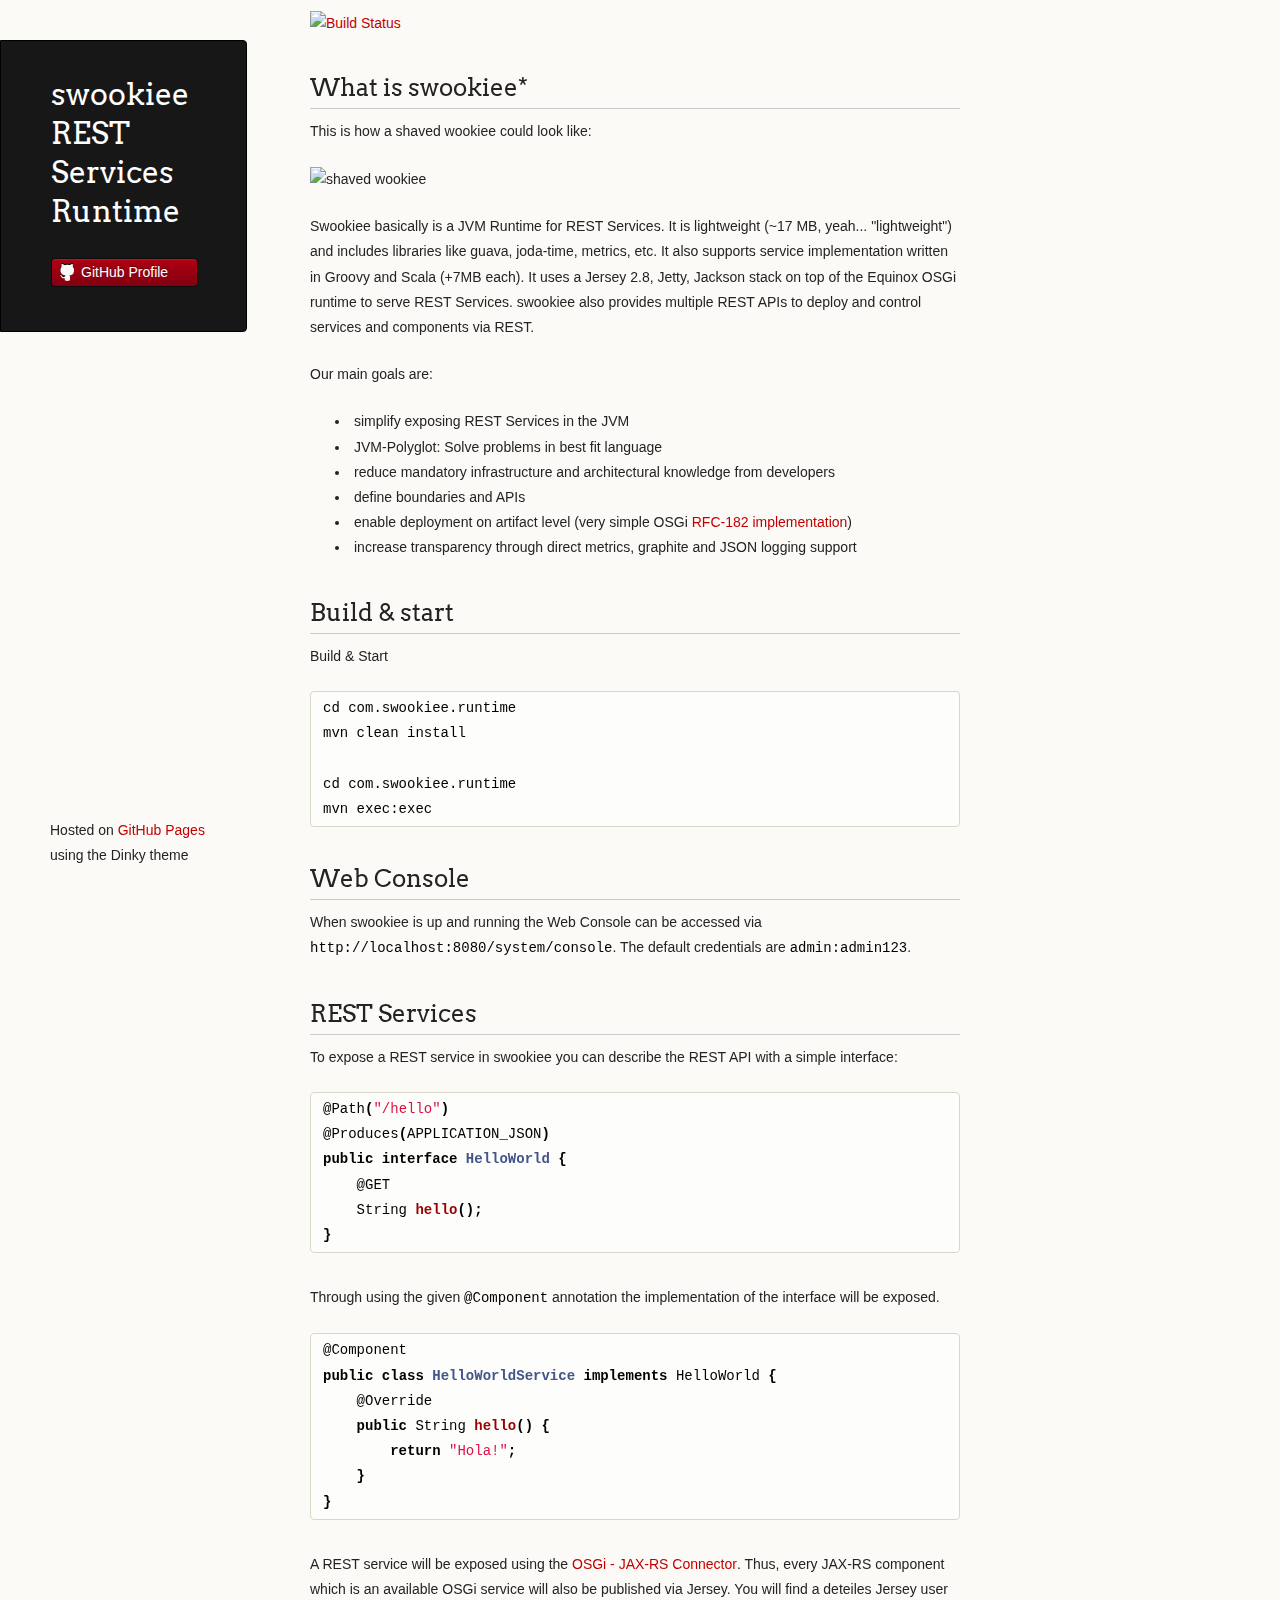
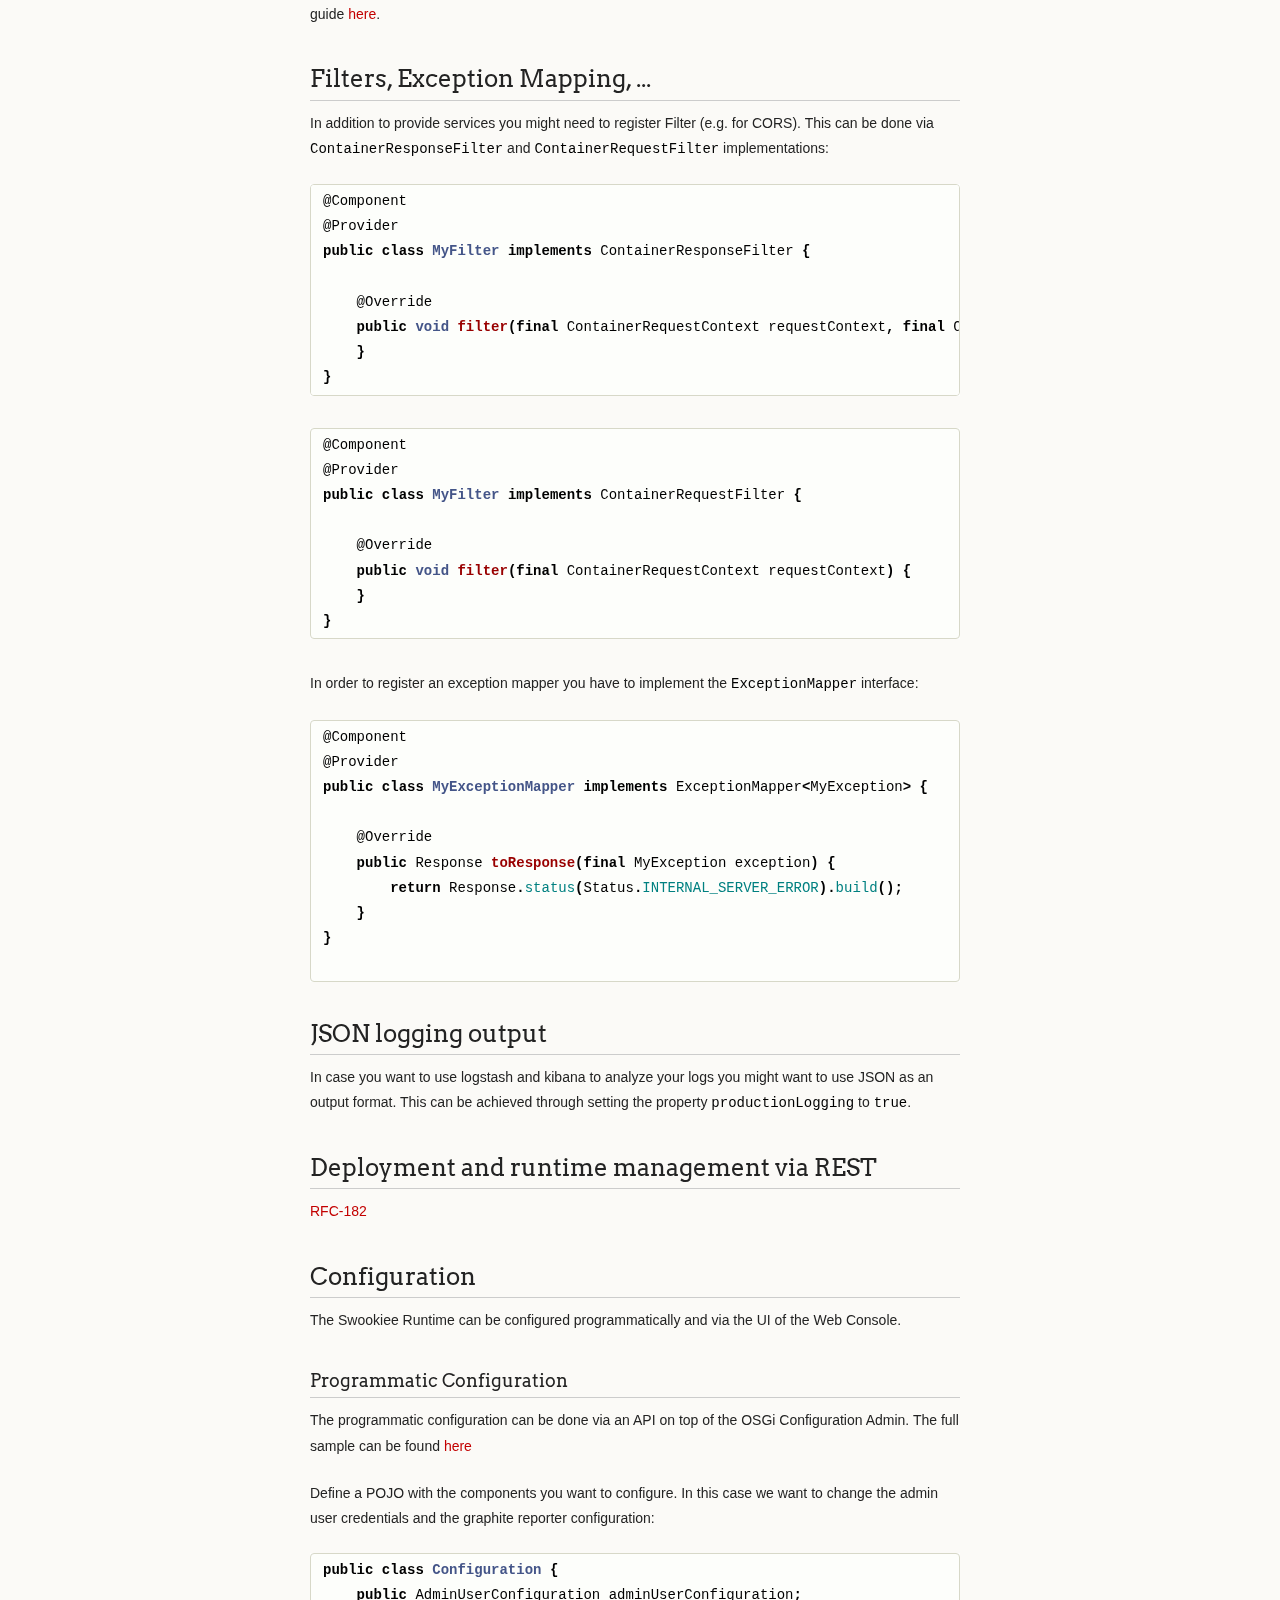
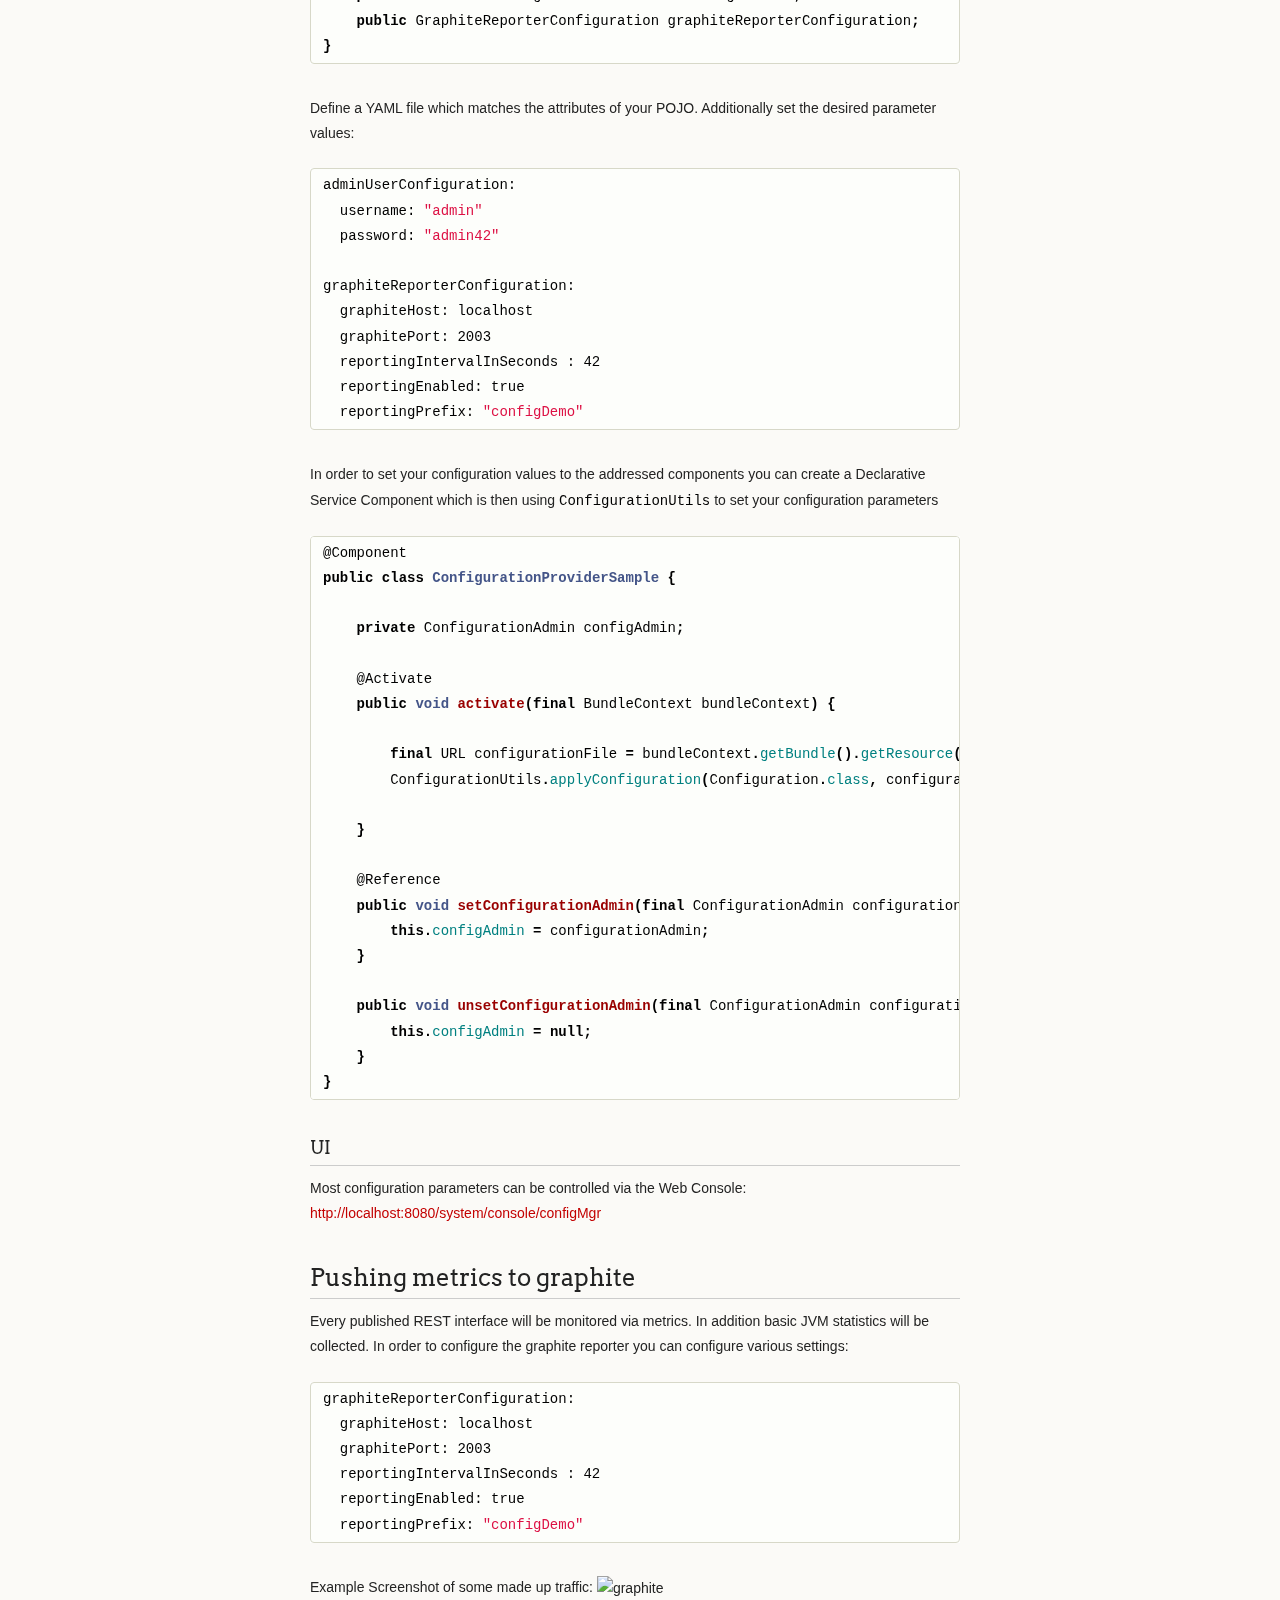
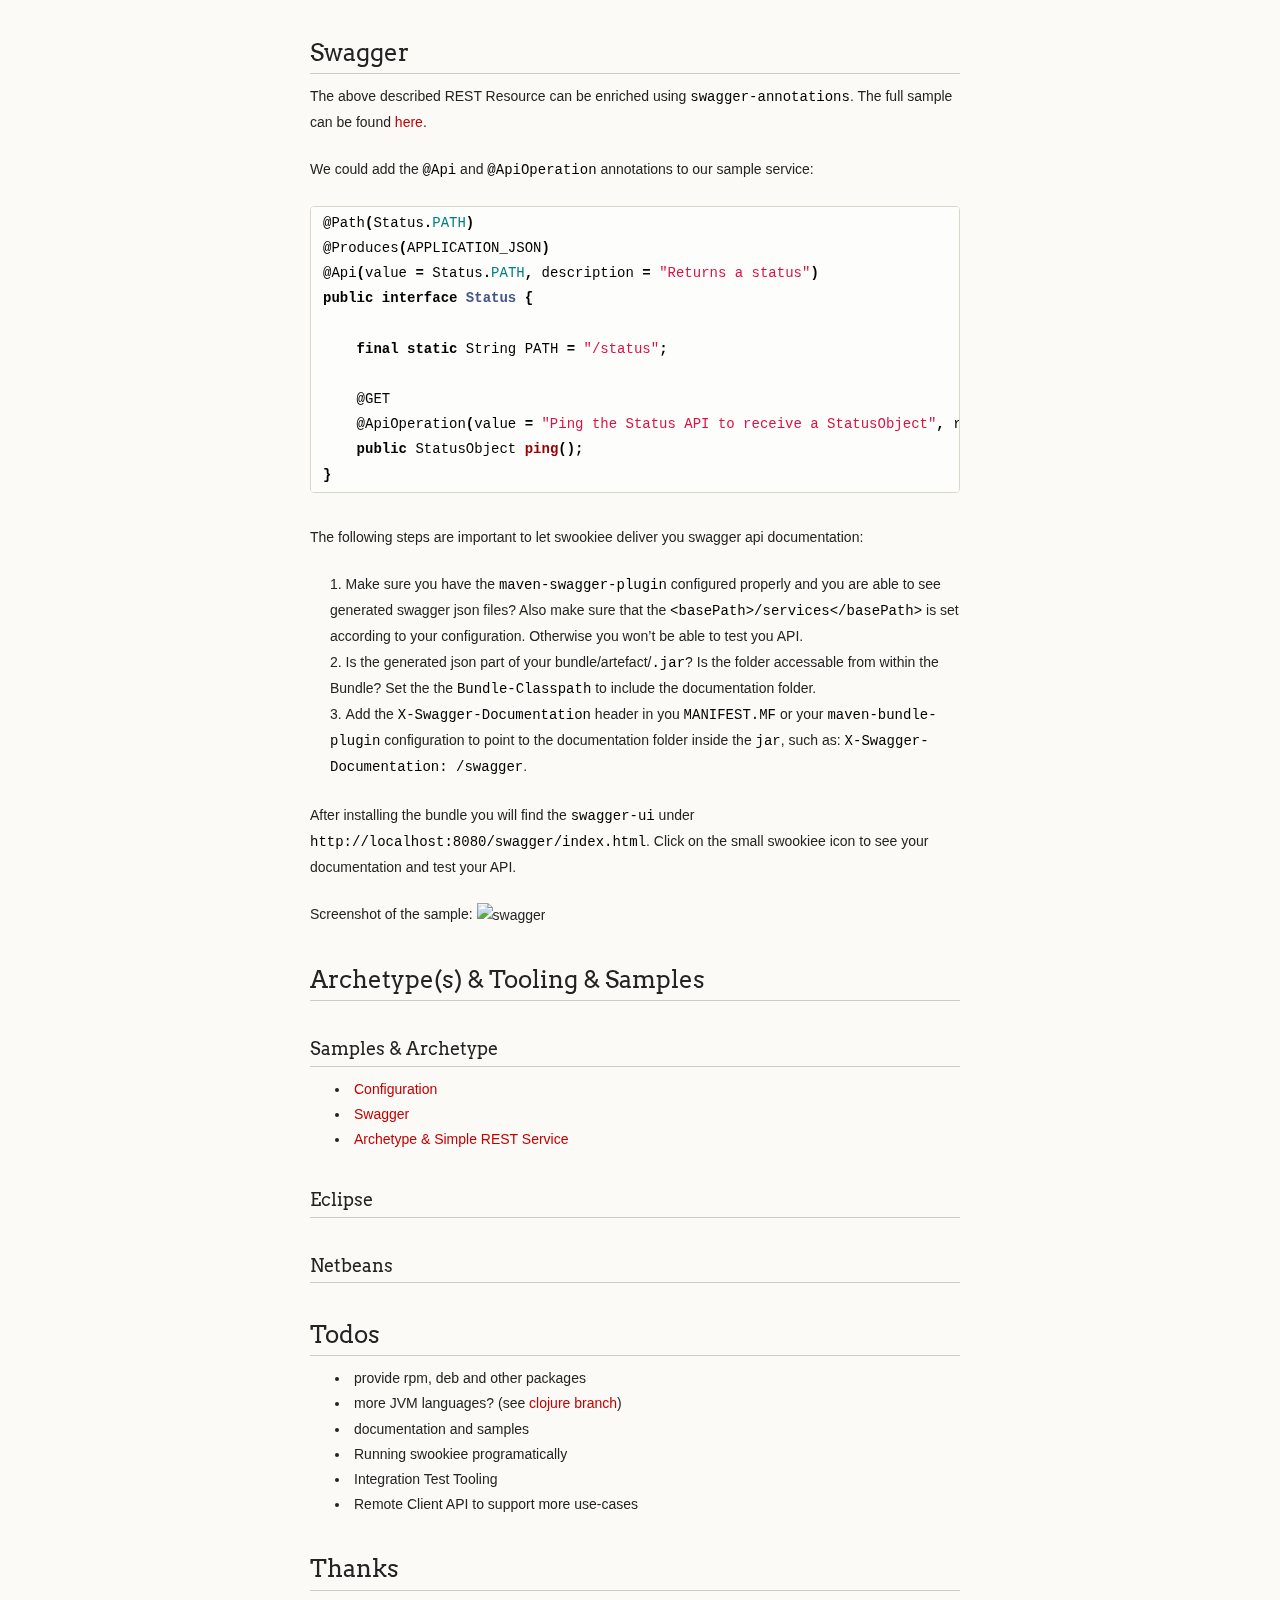
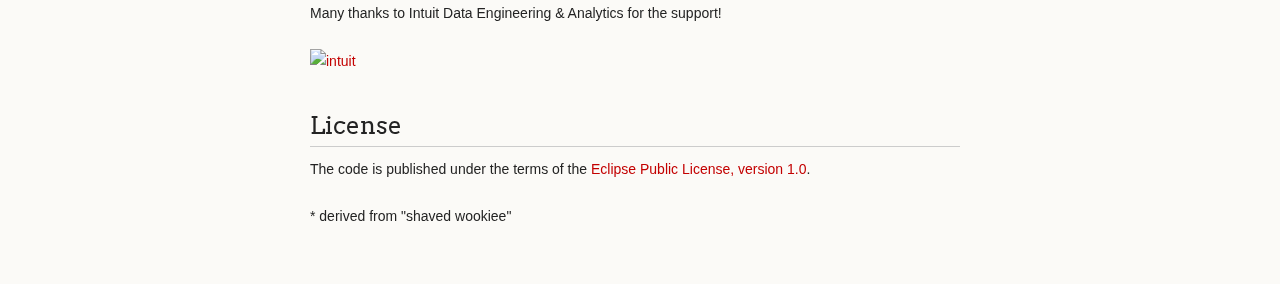
==== index.html @ 1ca412e8 "Replace master branch with page content via GitHub" ====
<!doctype html>
<html>
  <head>
    <meta charset="utf-8">
    <meta http-equiv="X-UA-Compatible" content="chrome=1">
    <title>swookiee REST Services Runtime by swookiee</title>

    <link rel="stylesheet" href="stylesheets/styles.css">
    <link rel="stylesheet" href="stylesheets/pygment_trac.css">
    <script src="javascripts/scale.fix.js"></script>
    <meta name="viewport" content="width=device-width, initial-scale=1, user-scalable=no">
    <!--[if lt IE 9]>
    <script src="//html5shiv.googlecode.com/svn/trunk/html5.js"></script>
    <![endif]-->
  </head>
  <body>
    <div class="wrapper">
      <header>
        <h1 class="header">swookiee REST Services Runtime</h1>
        <p class="header"></p>



        <ul>
          <li><a class="buttons github" href="https://github.com/swookiee">GitHub Profile</a></li>
        </ul>

      </header>
      <section>
        <p><a href="https://travis-ci.org/swookiee/com.swookiee.runtime"><img src="https://travis-ci.org/swookiee/com.swookiee.runtime.png?branch=develop" alt="Build Status"></a></p>

<h2>
<a name="what-is-swookiee" class="anchor" href="#what-is-swookiee"><span class="octicon octicon-link"></span></a>What is swookiee*</h2>

<p>This is how a shaved wookiee could look like:</p>

<p><img src="https://raw.github.com/swookiee/swookiee.github.io/master/images/swookiee.png" alt="shaved wookiee"></p>

<p>Swookiee basically is a JVM Runtime for REST Services. It is lightweight (~17 MB, yeah... "lightweight") and includes libraries like guava, joda-time, metrics, etc. It also supports service implementation written in Groovy and Scala (+7MB each). It uses a Jersey 2.8, Jetty, Jackson stack on top of the Equinox OSGi runtime to serve REST Services. swookiee also provides multiple REST APIs to deploy and control services and components via REST.</p>

<p>Our main goals are:</p>

<ul>
<li>simplify exposing REST Services in the JVM</li>
<li>JVM-Polyglot: Solve problems in best fit language</li>
<li>reduce mandatory infrastructure and architectural knowledge from developers</li>
<li>define boundaries and APIs</li>
<li>enable deployment on artifact level (very simple OSGi <a href="https://github.com/osgi/design/tree/master/rfcs/rfc0182">RFC-182 implementation</a>)</li>
<li>increase transparency through direct metrics, graphite and JSON logging support</li>
</ul><h2>
<a name="build--start" class="anchor" href="#build--start"><span class="octicon octicon-link"></span></a>Build &amp; start</h2>

<p>Build &amp; Start</p>

<pre lang="shell"><code>cd com.swookiee.runtime
mvn clean install

cd com.swookiee.runtime
mvn exec:exec
</code></pre>

<h2>
<a name="web-console" class="anchor" href="#web-console"><span class="octicon octicon-link"></span></a>Web Console</h2>

<p>When swookiee is up and running the Web Console can be accessed via <a href="http://localhost:8080/system/console"><code>http://localhost:8080/system/console</code></a>. The default credentials are <code>admin:admin123</code>.</p>

<h2>
<a name="rest-services" class="anchor" href="#rest-services"><span class="octicon octicon-link"></span></a>REST Services</h2>

<p>To expose a REST service in swookiee you can describe the REST API with a simple interface:</p>

<div class="highlight highlight-java"><pre><span class="nd">@Path</span><span class="o">(</span><span class="s">"/hello"</span><span class="o">)</span>
<span class="nd">@Produces</span><span class="o">(</span><span class="n">APPLICATION_JSON</span><span class="o">)</span>
<span class="kd">public</span> <span class="kd">interface</span> <span class="nc">HelloWorld</span> <span class="o">{</span>
    <span class="nd">@GET</span>
    <span class="n">String</span> <span class="nf">hello</span><span class="o">();</span>
<span class="o">}</span>
</pre></div>

<p>Through using the given <a href="http://www.osgi.org/javadoc/r5/cmpn/org/osgi/service/component/annotations/Component.html"><code>@Component</code></a> annotation the implementation of the interface will be exposed.</p>

<div class="highlight highlight-java"><pre><span class="nd">@Component</span>
<span class="kd">public</span> <span class="kd">class</span> <span class="nc">HelloWorldService</span> <span class="kd">implements</span> <span class="n">HelloWorld</span> <span class="o">{</span>
    <span class="nd">@Override</span>
    <span class="kd">public</span> <span class="n">String</span> <span class="nf">hello</span><span class="o">()</span> <span class="o">{</span>
        <span class="k">return</span> <span class="s">"Hola!"</span><span class="o">;</span>
    <span class="o">}</span>
<span class="o">}</span>
</pre></div>

<p>A REST service will be exposed using the <a href="https://github.com/hstaudacher/osgi-jax-rs-connector">OSGi - JAX-RS Connector</a>. Thus, every JAX-RS component which is an available OSGi service will also be published via Jersey. You will find a deteiles Jersey user guide <a href="https://jersey.java.net/documentation/latest">here</a>.</p>

<h2>
<a name="filters-exception-mapping-" class="anchor" href="#filters-exception-mapping-"><span class="octicon octicon-link"></span></a>Filters, Exception Mapping, ...</h2>

<p>In addition to provide services you might need to register Filter (e.g. for CORS). This can be done via <code>ContainerResponseFilter</code> and <code>ContainerRequestFilter</code> implementations:</p>

<div class="highlight highlight-java"><pre><span class="nd">@Component</span>
<span class="nd">@Provider</span>
<span class="kd">public</span> <span class="kd">class</span> <span class="nc">MyFilter</span> <span class="kd">implements</span> <span class="n">ContainerResponseFilter</span> <span class="o">{</span>

    <span class="nd">@Override</span>
    <span class="kd">public</span> <span class="kt">void</span> <span class="nf">filter</span><span class="o">(</span><span class="kd">final</span> <span class="n">ContainerRequestContext</span> <span class="n">requestContext</span><span class="o">,</span> <span class="kd">final</span> <span class="n">ContainerResponseContext</span> <span class="n">responseContext</span><span class="o">)</span> <span class="o">{</span>
    <span class="o">}</span>
<span class="o">}</span>
</pre></div>

<div class="highlight highlight-java"><pre><span class="nd">@Component</span>
<span class="nd">@Provider</span>
<span class="kd">public</span> <span class="kd">class</span> <span class="nc">MyFilter</span> <span class="kd">implements</span> <span class="n">ContainerRequestFilter</span> <span class="o">{</span>

    <span class="nd">@Override</span>
    <span class="kd">public</span> <span class="kt">void</span> <span class="nf">filter</span><span class="o">(</span><span class="kd">final</span> <span class="n">ContainerRequestContext</span> <span class="n">requestContext</span><span class="o">)</span> <span class="o">{</span>
    <span class="o">}</span>
<span class="o">}</span>
</pre></div>

<p>In order to register an exception mapper you have to implement the <code>ExceptionMapper</code> interface:</p>

<div class="highlight highlight-java"><pre><span class="nd">@Component</span>
<span class="nd">@Provider</span>
<span class="kd">public</span> <span class="kd">class</span> <span class="nc">MyExceptionMapper</span> <span class="kd">implements</span> <span class="n">ExceptionMapper</span><span class="o">&lt;</span><span class="n">MyException</span><span class="o">&gt;</span> <span class="o">{</span>

    <span class="nd">@Override</span>
    <span class="kd">public</span> <span class="n">Response</span> <span class="nf">toResponse</span><span class="o">(</span><span class="kd">final</span> <span class="n">MyException</span> <span class="n">exception</span><span class="o">)</span> <span class="o">{</span>
        <span class="k">return</span> <span class="n">Response</span><span class="o">.</span><span class="na">status</span><span class="o">(</span><span class="n">Status</span><span class="o">.</span><span class="na">INTERNAL_SERVER_ERROR</span><span class="o">).</span><span class="na">build</span><span class="o">();</span>
    <span class="o">}</span>
<span class="o">}</span>

</pre></div>

<h2>
<a name="json-logging-output" class="anchor" href="#json-logging-output"><span class="octicon octicon-link"></span></a>JSON logging output</h2>

<p>In case you want to use logstash and kibana to analyze your logs you might want to use JSON as an output format.
This can be achieved through setting the property <code>productionLogging</code> to <code>true</code>.</p>

<h2>
<a name="deployment-and-runtime-management-via-rest" class="anchor" href="#deployment-and-runtime-management-via-rest"><span class="octicon octicon-link"></span></a>Deployment and runtime management via REST</h2>

<p><a href="https://github.com/osgi/design/tree/master/rfcs/rfc0182">RFC-182</a></p>

<h2>
<a name="configuration" class="anchor" href="#configuration"><span class="octicon octicon-link"></span></a>Configuration</h2>

<p>The Swookiee Runtime can be configured programmatically and via the UI of the Web Console. </p>

<h3>
<a name="programmatic-configuration" class="anchor" href="#programmatic-configuration"><span class="octicon octicon-link"></span></a>Programmatic Configuration</h3>

<p>The programmatic configuration can be done via an API on top of the OSGi Configuration Admin. The full sample can be found <a href="https://github.com/swookiee/com.swookiee.sample/tree/develop/com.swookiee.sample.configuration">here</a></p>

<p>Define a POJO with the components you want to configure. In this case we want to change the admin user credentials and the graphite reporter configuration:</p>

<div class="highlight highlight-java"><pre><span class="kd">public</span> <span class="kd">class</span> <span class="nc">Configuration</span> <span class="o">{</span>
    <span class="kd">public</span> <span class="n">AdminUserConfiguration</span> <span class="n">adminUserConfiguration</span><span class="o">;</span>
    <span class="kd">public</span> <span class="n">GraphiteReporterConfiguration</span> <span class="n">graphiteReporterConfiguration</span><span class="o">;</span>
<span class="o">}</span>
</pre></div>

<p>Define a YAML file which matches the attributes of your POJO. Additionally set the desired parameter values:</p>

<div class="highlight highlight-yml"><pre><span class="l-Scalar-Plain">adminUserConfiguration</span><span class="p-Indicator">:</span>
  <span class="l-Scalar-Plain">username</span><span class="p-Indicator">:</span> <span class="s">"admin"</span>
  <span class="l-Scalar-Plain">password</span><span class="p-Indicator">:</span> <span class="s">"admin42"</span>

<span class="l-Scalar-Plain">graphiteReporterConfiguration</span><span class="p-Indicator">:</span>
  <span class="l-Scalar-Plain">graphiteHost</span><span class="p-Indicator">:</span> <span class="l-Scalar-Plain">localhost</span>
  <span class="l-Scalar-Plain">graphitePort</span><span class="p-Indicator">:</span> <span class="l-Scalar-Plain">2003</span>
  <span class="l-Scalar-Plain">reportingIntervalInSeconds</span> <span class="p-Indicator">:</span> <span class="l-Scalar-Plain">42</span>
  <span class="l-Scalar-Plain">reportingEnabled</span><span class="p-Indicator">:</span> <span class="l-Scalar-Plain">true</span>
  <span class="l-Scalar-Plain">reportingPrefix</span><span class="p-Indicator">:</span> <span class="s">"configDemo"</span>
</pre></div>

<p>In order to set your configuration values to the addressed components you can create a Declarative Service Component which is then using <code>ConfigurationUtils</code> to set your configuration parameters</p>

<div class="highlight highlight-java"><pre><span class="nd">@Component</span>
<span class="kd">public</span> <span class="kd">class</span> <span class="nc">ConfigurationProviderSample</span> <span class="o">{</span>

    <span class="kd">private</span> <span class="n">ConfigurationAdmin</span> <span class="n">configAdmin</span><span class="o">;</span>

    <span class="nd">@Activate</span>
    <span class="kd">public</span> <span class="kt">void</span> <span class="nf">activate</span><span class="o">(</span><span class="kd">final</span> <span class="n">BundleContext</span> <span class="n">bundleContext</span><span class="o">)</span> <span class="o">{</span>

        <span class="kd">final</span> <span class="n">URL</span> <span class="n">configurationFile</span> <span class="o">=</span> <span class="n">bundleContext</span><span class="o">.</span><span class="na">getBundle</span><span class="o">().</span><span class="na">getResource</span><span class="o">(</span><span class="s">"Configuration.yaml"</span><span class="o">);</span>
        <span class="n">ConfigurationUtils</span><span class="o">.</span><span class="na">applyConfiguration</span><span class="o">(</span><span class="n">Configuration</span><span class="o">.</span><span class="na">class</span><span class="o">,</span> <span class="n">configurationFile</span><span class="o">,</span> <span class="n">configAdmin</span><span class="o">);</span>

    <span class="o">}</span>

    <span class="nd">@Reference</span>
    <span class="kd">public</span> <span class="kt">void</span> <span class="nf">setConfigurationAdmin</span><span class="o">(</span><span class="kd">final</span> <span class="n">ConfigurationAdmin</span> <span class="n">configurationAdmin</span><span class="o">)</span> <span class="o">{</span>
        <span class="k">this</span><span class="o">.</span><span class="na">configAdmin</span> <span class="o">=</span> <span class="n">configurationAdmin</span><span class="o">;</span>
    <span class="o">}</span>

    <span class="kd">public</span> <span class="kt">void</span> <span class="nf">unsetConfigurationAdmin</span><span class="o">(</span><span class="kd">final</span> <span class="n">ConfigurationAdmin</span> <span class="n">configurationAdmin</span><span class="o">)</span> <span class="o">{</span>
        <span class="k">this</span><span class="o">.</span><span class="na">configAdmin</span> <span class="o">=</span> <span class="kc">null</span><span class="o">;</span>
    <span class="o">}</span>
<span class="o">}</span>
</pre></div>

<h3>
<a name="ui" class="anchor" href="#ui"><span class="octicon octicon-link"></span></a>UI</h3>

<p>Most configuration parameters can be controlled via the Web Console: <a href="http://localhost:8080/system/console/configMgr">http://localhost:8080/system/console/configMgr</a></p>

<h2>
<a name="pushing-metrics-to-graphite" class="anchor" href="#pushing-metrics-to-graphite"><span class="octicon octicon-link"></span></a>Pushing metrics to graphite</h2>

<p>Every published REST interface will be monitored via metrics. In addition basic JVM statistics will be collected. In order to configure the graphite reporter you can configure various settings:</p>

<div class="highlight highlight-yml"><pre><span class="l-Scalar-Plain">graphiteReporterConfiguration</span><span class="p-Indicator">:</span>
  <span class="l-Scalar-Plain">graphiteHost</span><span class="p-Indicator">:</span> <span class="l-Scalar-Plain">localhost</span>
  <span class="l-Scalar-Plain">graphitePort</span><span class="p-Indicator">:</span> <span class="l-Scalar-Plain">2003</span>
  <span class="l-Scalar-Plain">reportingIntervalInSeconds</span> <span class="p-Indicator">:</span> <span class="l-Scalar-Plain">42</span>
  <span class="l-Scalar-Plain">reportingEnabled</span><span class="p-Indicator">:</span> <span class="l-Scalar-Plain">true</span>
  <span class="l-Scalar-Plain">reportingPrefix</span><span class="p-Indicator">:</span> <span class="s">"configDemo"</span>
</pre></div>

<p>Example Screenshot of some made up traffic:
<img src="https://raw.github.com/swookiee/swookiee.github.io/master/screenshots/graphite.png" alt="graphite"></p>

<h2>
<a name="swagger" class="anchor" href="#swagger"><span class="octicon octicon-link"></span></a>Swagger</h2>

<p>The above described REST Resource can be enriched using <code>swagger-annotations</code>. The full sample can be found <a href="https://github.com/swookiee/com.swookiee.sample/tree/develop/com.swookiee.sample.swagger">here</a>.</p>

<p>We could add the <code>@Api</code> and <code>@ApiOperation</code> annotations to our sample service:</p>

<div class="highlight highlight-java"><pre><span class="nd">@Path</span><span class="o">(</span><span class="n">Status</span><span class="o">.</span><span class="na">PATH</span><span class="o">)</span>
<span class="nd">@Produces</span><span class="o">(</span><span class="n">APPLICATION_JSON</span><span class="o">)</span>
<span class="nd">@Api</span><span class="o">(</span><span class="n">value</span> <span class="o">=</span> <span class="n">Status</span><span class="o">.</span><span class="na">PATH</span><span class="o">,</span> <span class="n">description</span> <span class="o">=</span> <span class="s">"Returns a status"</span><span class="o">)</span>
<span class="kd">public</span> <span class="kd">interface</span> <span class="nc">Status</span> <span class="o">{</span>

    <span class="kd">final</span> <span class="kd">static</span> <span class="n">String</span> <span class="n">PATH</span> <span class="o">=</span> <span class="s">"/status"</span><span class="o">;</span>

    <span class="nd">@GET</span>
    <span class="nd">@ApiOperation</span><span class="o">(</span><span class="n">value</span> <span class="o">=</span> <span class="s">"Ping the Status API to receive a StatusObject"</span><span class="o">,</span> <span class="n">response</span> <span class="o">=</span> <span class="n">StatusObject</span><span class="o">.</span><span class="na">class</span><span class="o">)</span>
    <span class="kd">public</span> <span class="n">StatusObject</span> <span class="nf">ping</span><span class="o">();</span>
<span class="o">}</span>
</pre></div>

<p>The following steps are important to let swookiee deliver you swagger api documentation:</p>

<ol>
<li>Make sure you have the <code>maven-swagger-plugin</code> configured properly and you are able to see generated swagger json files? Also make sure that the <code>&lt;basePath&gt;/services&lt;/basePath&gt;</code> is set according to your configuration. Otherwise you won’t be able to test you API.</li>
<li>Is the generated json part of your bundle/artefact/<code>.jar</code>? Is the folder accessable from within the Bundle?  Set the  the <code>Bundle-Classpath</code> to include the documentation folder.</li>
<li>Add the <code>X-Swagger-Documentation</code> header in you <code>MANIFEST.MF</code> or your <code>maven-bundle-plugin</code> configuration to point to the documentation folder inside the <code>jar</code>, such as: <code>X-Swagger-Documentation: /swagger</code>.</li>
</ol><p>After installing the bundle you will find the <code>swagger-ui</code> under <code>http://localhost:8080/swagger/index.html</code>. Click on the small swookiee icon to see your documentation and test your API.</p>

<p>Screenshot of the sample:
<img src="https://raw.github.com/swookiee/swookiee.github.io/master/screenshots/swagger.png" alt="swagger"></p>

<h2>
<a name="archetypes--tooling--samples" class="anchor" href="#archetypes--tooling--samples"><span class="octicon octicon-link"></span></a>Archetype(s) &amp; Tooling &amp; Samples</h2>

<h3>
<a name="samples--archetype" class="anchor" href="#samples--archetype"><span class="octicon octicon-link"></span></a>Samples &amp; Archetype</h3>

<ul>
<li><a href="https://github.com/swookiee/com.swookiee.sample/tree/develop/com.swookiee.sample.configuration">Configuration</a></li>
<li><a href="https://github.com/swookiee/com.swookiee.sample/tree/develop/com.swookiee.sample.swagger">Swagger</a></li>
<li><a href="https://github.com/swookiee/com.swookiee.archetype">Archetype &amp; Simple REST Service</a></li>
</ul><h3>
<a name="eclipse" class="anchor" href="#eclipse"><span class="octicon octicon-link"></span></a>Eclipse</h3>

<h3>
<a name="netbeans" class="anchor" href="#netbeans"><span class="octicon octicon-link"></span></a>Netbeans</h3>

<h2>
<a name="todos" class="anchor" href="#todos"><span class="octicon octicon-link"></span></a>Todos</h2>

<ul>
<li>provide rpm, deb and other packages</li>
<li>more JVM languages? (see <a href="https://github.com/swookiee/com.swookiee.runtime/tree/feature/clojure_support">clojure branch</a>)</li>
<li>documentation and samples</li>
<li>Running swookiee programatically</li>
<li>Integration Test Tooling</li>
<li>Remote Client API to support more use-cases</li>
</ul><h2>
<a name="thanks" class="anchor" href="#thanks"><span class="octicon octicon-link"></span></a>Thanks</h2>

<p>Many thanks to Intuit Data Engineering &amp; Analytics for the support!</p>

<p><a href="http://intuit.com"><img src="http://about.intuit.com/about_intuit/press_room/intuit_logos/intuit_blue.gif" alt="intuit"></a></p>

<h2>
<a name="license" class="anchor" href="#license"><span class="octicon octicon-link"></span></a>License</h2>

<p>The code is published under the terms of the <a href="http://www.eclipse.org/legal/epl-v10.html">Eclipse Public License, version 1.0</a>.</p>

<p>* derived from "shaved wookiee"</p>
      </section>
      <footer>
        <p><small>Hosted on <a href="http://pages.github.com">GitHub Pages</a> using the Dinky theme</small></p>
      </footer>
    </div>
    <!--[if !IE]><script>fixScale(document);</script><![endif]-->
		          <script type="text/javascript">
            var gaJsHost = (("https:" == document.location.protocol) ? "https://ssl." : "http://www.");
            document.write(unescape("%3Cscript src='" + gaJsHost + "google-analytics.com/ga.js' type='text/javascript'%3E%3C/script%3E"));
          </script>
          <script type="text/javascript">
            try {
              var pageTracker = _gat._getTracker("UA-48180947-1");
            pageTracker._trackPageview();
            } catch(err) {}
          </script>

  </body>
</html>
---- stylesheets/styles.css ----
@import url(https://fonts.googleapis.com/css?family=Arvo:400,700,400italic);

/* MeyerWeb Reset */

html, body, div, span, applet, object, iframe,
h1, h2, h3, h4, h5, h6, p, blockquote, pre,
a, abbr, acronym, address, big, cite, code,
del, dfn, em, img, ins, kbd, q, s, samp,
small, strike, strong, sub, sup, tt, var,
b, u, i, center,
dl, dt, dd, ol, ul, li,
fieldset, form, label, legend,
table, caption, tbody, tfoot, thead, tr, th, td,
article, aside, canvas, details, embed,
figure, figcaption, footer, header, hgroup,
menu, nav, output, ruby, section, summary,
time, mark, audio, video {
  margin: 0;
  padding: 0;
  border: 0;
  font: inherit;
  vertical-align: baseline;
}


/* Base text styles */

body {
  padding:10px 50px 0 0;
  font-family:"Helvetica Neue", Helvetica, Arial, sans-serif;
	font-size: 14px;
	color: #232323;
	background-color: #FBFAF7;
	margin: 0;
	line-height: 1.8em;
	-webkit-font-smoothing: antialiased;

}

h1, h2, h3, h4, h5, h6 {
  color:#232323;
  margin:36px 0 10px;
}

p, ul, ol, table, dl {
  margin:0 0 22px;
}

h1, h2, h3 {
	font-family: Arvo, Monaco, serif;
  line-height:1.3;
	font-weight: normal;
}

h1,h2, h3 {
	display: block;
	border-bottom: 1px solid #ccc;
	padding-bottom: 5px;
}

h1 {
	font-size: 30px;
}

h2 {
	font-size: 24px;
}

h3 {
	font-size: 18px;
}

h4, h5, h6 {
	font-family: Arvo, Monaco, serif;
	font-weight: 700;
}

a {
  color:#C30000;
  font-weight:200;
  text-decoration:none;
}

a:hover {
	text-decoration: underline;
}

a small {
	font-size: 12px;
}

em {
	font-style: italic;
}

strong {
  font-weight:700;
}

ul {
  list-style: inside;
  padding-left: 25px;
}

ol {
  list-style: decimal inside;
  padding-left: 20px;
}

blockquote {
  margin: 0;
  padding: 0 0 0 20px;
  font-style: italic;
}

dl, dt, dd, dl p {
	font-color: #444;
}

dl dt {
  font-weight: bold;
}

dl dd {
  padding-left: 20px;
  font-style: italic;
}

dl p {
  padding-left: 20px;
  font-style: italic;
}

hr {
  border:0;
  background:#ccc;
  height:1px;
  margin:0 0 24px;
}

/* Images */

img {
  position: relative;
  margin: 0 auto;
  max-width: 650px;
  padding: 5px;
  margin: 10px 0 32px 0;
  border: 1px solid #ccc;
}

p img {
  display: inline;
  margin: 0;
  padding: 0;
  vertical-align: middle;
  text-align: center;
  border: none;
}

/* Code blocks */

code, pre {
	font-family: Monaco, "Bitstream Vera Sans Mono", "Lucida Console", Terminal, monospace;
  color:#000;
  font-size:14px;
}

pre {
	padding: 4px 12px;
  background: #FDFEFB;
  border-radius:4px;
  border:1px solid #D7D8C8;
  overflow: auto;
  overflow-y: hidden;
	margin-bottom: 32px;
}


/* Tables */

table {
  width:100%;
}

table {
  border: 1px solid #ccc;
  margin-bottom: 32px;
  text-align: left;
 }

th {
  font-family: 'Arvo', Helvetica, Arial, sans-serif;
	font-size: 18px;
	font-weight: normal;
  padding: 10px;
  background: #232323;
  color: #FDFEFB;
 }

td {
  padding: 10px;
	background: #ccc;
 }


/* Wrapper */
.wrapper {
  width:960px;
}


/* Header */

header {
	background-color: #171717;
	color: #FDFDFB;
  width:170px;
  float:left;
  position:fixed;
	border: 1px solid #000;
	-webkit-border-top-right-radius: 4px;
	-webkit-border-bottom-right-radius: 4px;
	-moz-border-radius-topright: 4px;
	-moz-border-radius-bottomright: 4px;
	border-top-right-radius: 4px;
	border-bottom-right-radius: 4px;
	padding: 34px 25px 22px 50px;
	margin: 30px 25px 0 0;
	-webkit-font-smoothing: antialiased;
}

p.header {
	font-size: 16px;
}

h1.header {
	font-family: Arvo, sans-serif;
	font-size: 30px;
	font-weight: 300;
	line-height: 1.3em;
	border-bottom: none;
	margin-top: 0;
}


h1.header, a.header, a.name, header a{
	color: #fff;
}

a.header {
	text-decoration: underline;
}

a.name {
	white-space: nowrap;
}

header ul {
  list-style:none;
  padding:0;
}

header li {
	list-style-type: none;
  width:132px;
  height:15px;
	margin-bottom: 12px;
	line-height: 1em;
	padding: 6px 6px 6px 7px;

	background: #AF0011;
	background: -moz-linear-gradient(top, #AF0011 0%, #820011 100%);
  background: -webkit-gradient(linear, left top, left bottom, color-stop(0%,#f8f8f8), color-stop(100%,#dddddd));
  background: -webkit-linear-gradient(top, #AF0011 0%,#820011 100%);
  background: -o-linear-gradient(top, #AF0011 0%,#820011 100%);
  background: -ms-linear-gradient(top, #AF0011 0%,#820011 100%);
  background: linear-gradient(top, #AF0011 0%,#820011 100%);

	border-radius:4px;
  border:1px solid #0D0D0D;

	-webkit-box-shadow: inset 0px 1px 1px 0 rgba(233,2,38, 1);
	box-shadow: inset 0px 1px 1px 0 rgba(233,2,38, 1);

}

header li:hover {
	background: #C3001D;
	background: -moz-linear-gradient(top, #C3001D 0%, #950119 100%);
  background: -webkit-gradient(linear, left top, left bottom, color-stop(0%,#f8f8f8), color-stop(100%,#dddddd));
  background: -webkit-linear-gradient(top, #C3001D 0%,#950119 100%);
  background: -o-linear-gradient(top, #C3001D 0%,#950119 100%);
  background: -ms-linear-gradient(top, #C3001D 0%,#950119 100%);
  background: linear-gradient(top, #C3001D 0%,#950119 100%);
}

a.buttons {
	-webkit-font-smoothing: antialiased;
	background: url(../images/arrow-down.png) no-repeat;
	font-weight: normal;
	text-shadow: rgba(0, 0, 0, 0.4) 0 -1px 0;
	padding: 2px 2px 2px 22px;
	height: 30px;
}

a.github {
	background: url(../images/octocat-small.png) no-repeat 1px;
}

a.buttons:hover {
	color: #fff;
	text-decoration: none;
}


/* Section - for main page content */

section {
  width:650px;
  float:right;
  padding-bottom:50px;
}


/* Footer */

footer {
  width:170px;
  float:left;
  position:fixed;
  bottom:10px;
	padding-left: 50px;
}

@media print, screen and (max-width: 960px) {

  div.wrapper {
    width:auto;
    margin:0;
  }

  header, section, footer {
    float:none;
    position:static;
    width:auto;
  }

	footer {
		border-top: 1px solid #ccc;
		margin:0 84px 0 50px;
		padding:0;
	}

  header {
    padding-right:320px;
  }

  section {
    padding:20px 84px 20px 50px;
    margin:0 0 20px;
  }

  header a small {
    display:inline;
  }

  header ul {
    position:absolute;
    right:130px;
    top:84px;
  }
}

@media print, screen and (max-width: 720px) {
  body {
    word-wrap:break-word;
  }

  header {
    padding:10px 20px 0;
		margin-right: 0;
  }

	section {
    padding:10px 0 10px 20px;
    margin:0 0 30px;
  }

	footer {
		margin: 0 0 0 30px;
	}

  header ul, header p.view {
    position:static;
  }
}

@media print, screen and (max-width: 480px) {

  header ul li.download {
    display:none;
  }

	footer {
		margin: 0 0 0 20px;
	}

	footer a{
		display:block;
	}

}

@media print {
  body {
    padding:0.4in;
    font-size:12pt;
    color:#444;
  }
}
---- stylesheets/pygment_trac.css ----
.highlight  { background: #ffffff; }
.highlight .c { color: #999988; font-style: italic } /* Comment */
.highlight .err { color: #a61717; background-color: #e3d2d2 } /* Error */
.highlight .k { font-weight: bold } /* Keyword */
.highlight .o { font-weight: bold } /* Operator */
.highlight .cm { color: #999988; font-style: italic } /* Comment.Multiline */
.highlight .cp { color: #999999; font-weight: bold } /* Comment.Preproc */
.highlight .c1 { color: #999988; font-style: italic } /* Comment.Single */
.highlight .cs { color: #999999; font-weight: bold; font-style: italic } /* Comment.Special */
.highlight .gd { color: #000000; background-color: #ffdddd } /* Generic.Deleted */
.highlight .gd .x { color: #000000; background-color: #ffaaaa } /* Generic.Deleted.Specific */
.highlight .ge { font-style: italic } /* Generic.Emph */
.highlight .gr { color: #aa0000 } /* Generic.Error */
.highlight .gh { color: #999999 } /* Generic.Heading */
.highlight .gi { color: #000000; background-color: #ddffdd } /* Generic.Inserted */
.highlight .gi .x { color: #000000; background-color: #aaffaa } /* Generic.Inserted.Specific */
.highlight .go { color: #888888 } /* Generic.Output */
.highlight .gp { color: #555555 } /* Generic.Prompt */
.highlight .gs { font-weight: bold } /* Generic.Strong */
.highlight .gu { color: #800080; font-weight: bold; } /* Generic.Subheading */
.highlight .gt { color: #aa0000 } /* Generic.Traceback */
.highlight .kc { font-weight: bold } /* Keyword.Constant */
.highlight .kd { font-weight: bold } /* Keyword.Declaration */
.highlight .kn { font-weight: bold } /* Keyword.Namespace */
.highlight .kp { font-weight: bold } /* Keyword.Pseudo */
.highlight .kr { font-weight: bold } /* Keyword.Reserved */
.highlight .kt { color: #445588; font-weight: bold } /* Keyword.Type */
.highlight .m { color: #009999 } /* Literal.Number */
.highlight .s { color: #d14 } /* Literal.String */
.highlight .na { color: #008080 } /* Name.Attribute */
.highlight .nb { color: #0086B3 } /* Name.Builtin */
.highlight .nc { color: #445588; font-weight: bold } /* Name.Class */
.highlight .no { color: #008080 } /* Name.Constant */
.highlight .ni { color: #800080 } /* Name.Entity */
.highlight .ne { color: #990000; font-weight: bold } /* Name.Exception */
.highlight .nf { color: #990000; font-weight: bold } /* Name.Function */
.highlight .nn { color: #555555 } /* Name.Namespace */
.highlight .nt { color: #000080 } /* Name.Tag */
.highlight .nv { color: #008080 } /* Name.Variable */
.highlight .ow { font-weight: bold } /* Operator.Word */
.highlight .w { color: #bbbbbb } /* Text.Whitespace */
.highlight .mf { color: #009999 } /* Literal.Number.Float */
.highlight .mh { color: #009999 } /* Literal.Number.Hex */
.highlight .mi { color: #009999 } /* Literal.Number.Integer */
.highlight .mo { color: #009999 } /* Literal.Number.Oct */
.highlight .sb { color: #d14 } /* Literal.String.Backtick */
.highlight .sc { color: #d14 } /* Literal.String.Char */
.highlight .sd { color: #d14 } /* Literal.String.Doc */
.highlight .s2 { color: #d14 } /* Literal.String.Double */
.highlight .se { color: #d14 } /* Literal.String.Escape */
.highlight .sh { color: #d14 } /* Literal.String.Heredoc */
.highlight .si { color: #d14 } /* Literal.String.Interpol */
.highlight .sx { color: #d14 } /* Literal.String.Other */
.highlight .sr { color: #009926 } /* Literal.String.Regex */
.highlight .s1 { color: #d14 } /* Literal.String.Single */
.highlight .ss { color: #990073 } /* Literal.String.Symbol */
.highlight .bp { color: #999999 } /* Name.Builtin.Pseudo */
.highlight .vc { color: #008080 } /* Name.Variable.Class */
.highlight .vg { color: #008080 } /* Name.Variable.Global */
.highlight .vi { color: #008080 } /* Name.Variable.Instance */
.highlight .il { color: #009999 } /* Literal.Number.Integer.Long */

.type-csharp .highlight .k { color: #0000FF }
.type-csharp .highlight .kt { color: #0000FF }
.type-csharp .highlight .nf { color: #000000; font-weight: normal }
.type-csharp .highlight .nc { color: #2B91AF }
.type-csharp .highlight .nn { color: #000000 }
.type-csharp .highlight .s { color: #A31515 }
.type-csharp .highlight .sc { color: #A31515 }
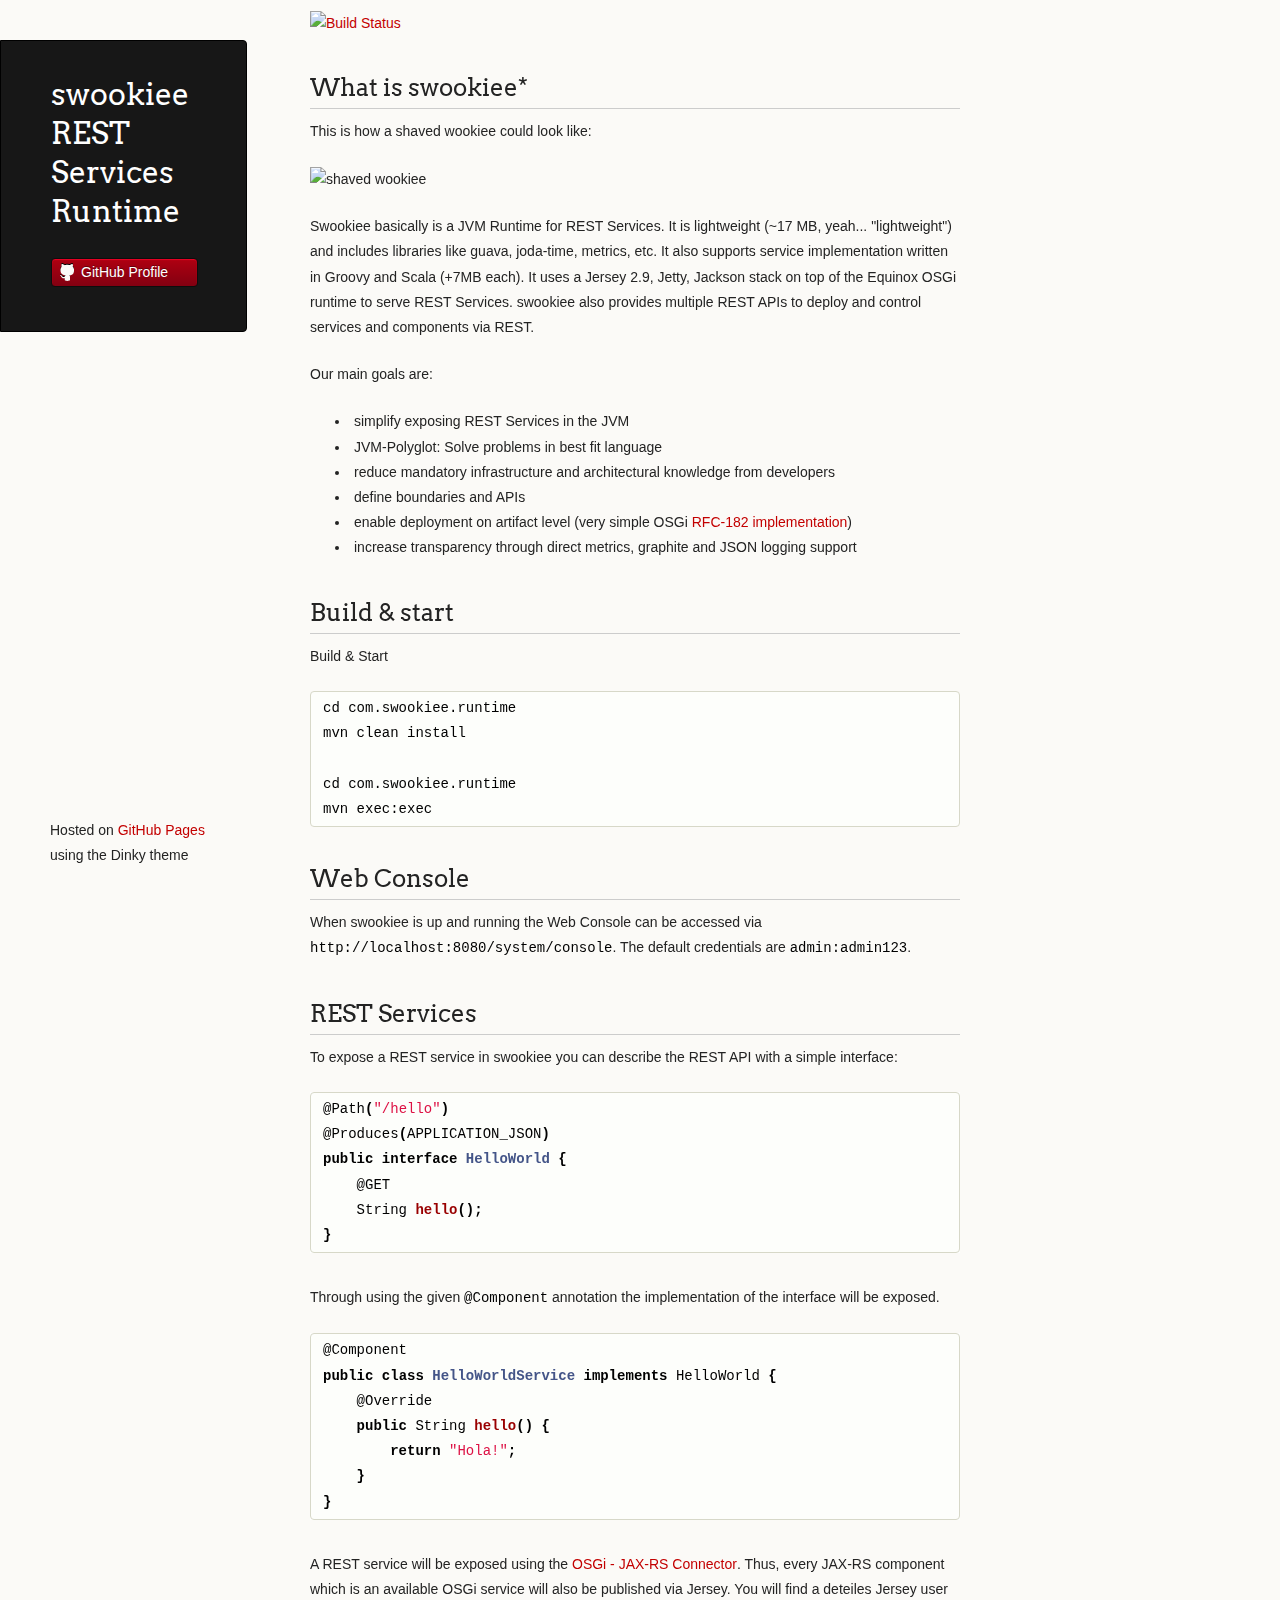
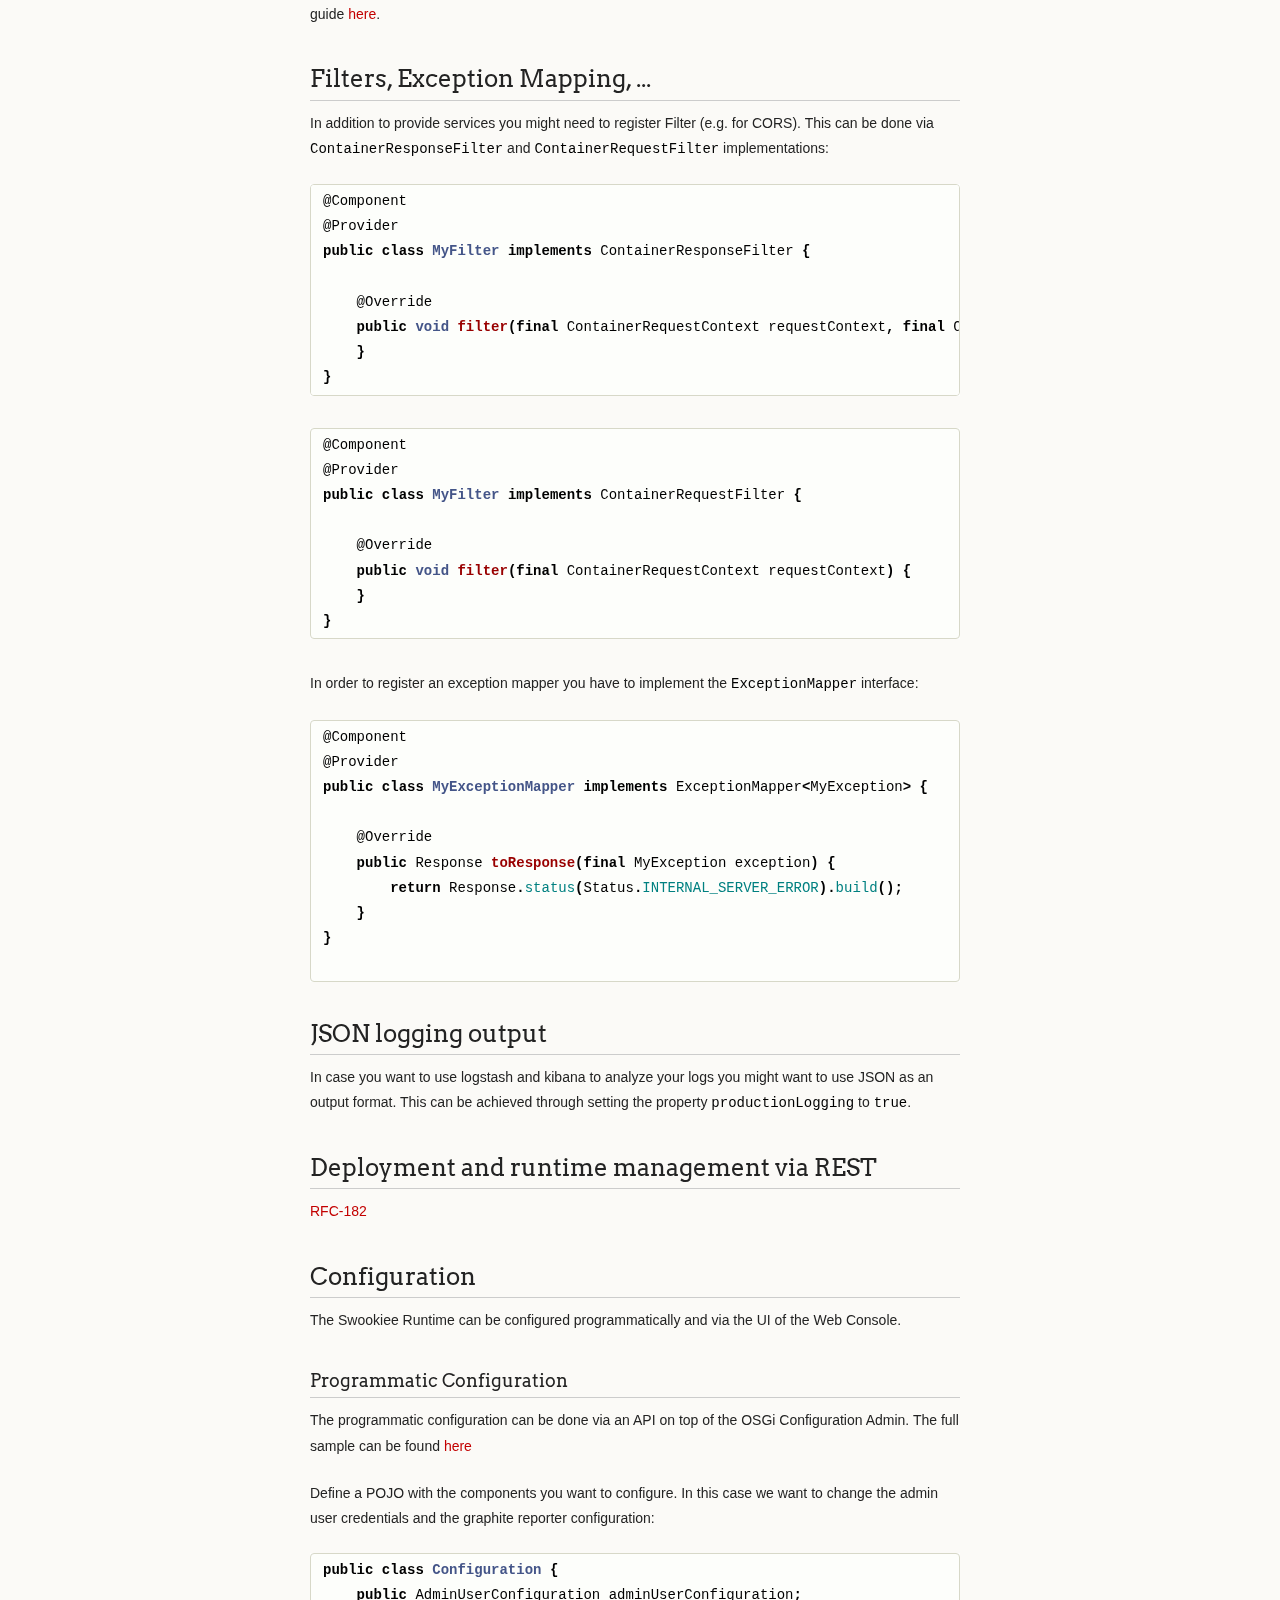
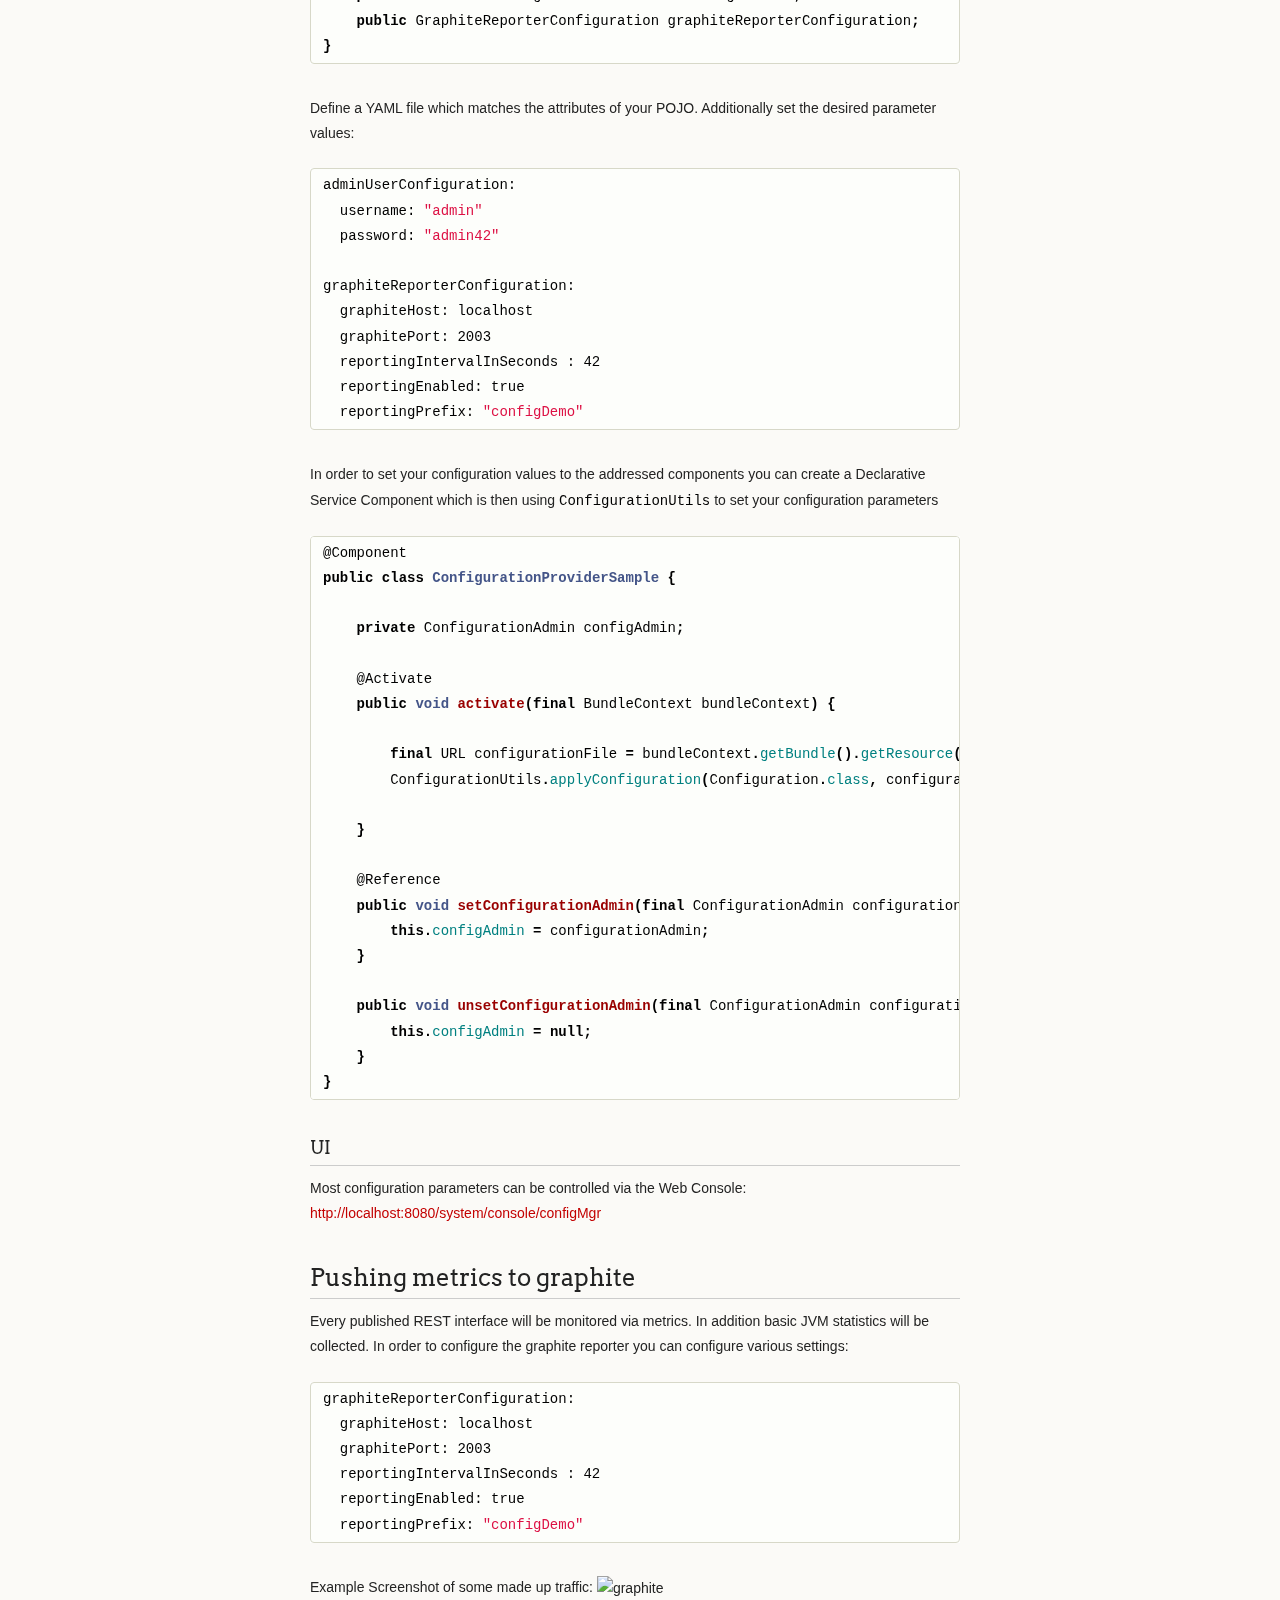
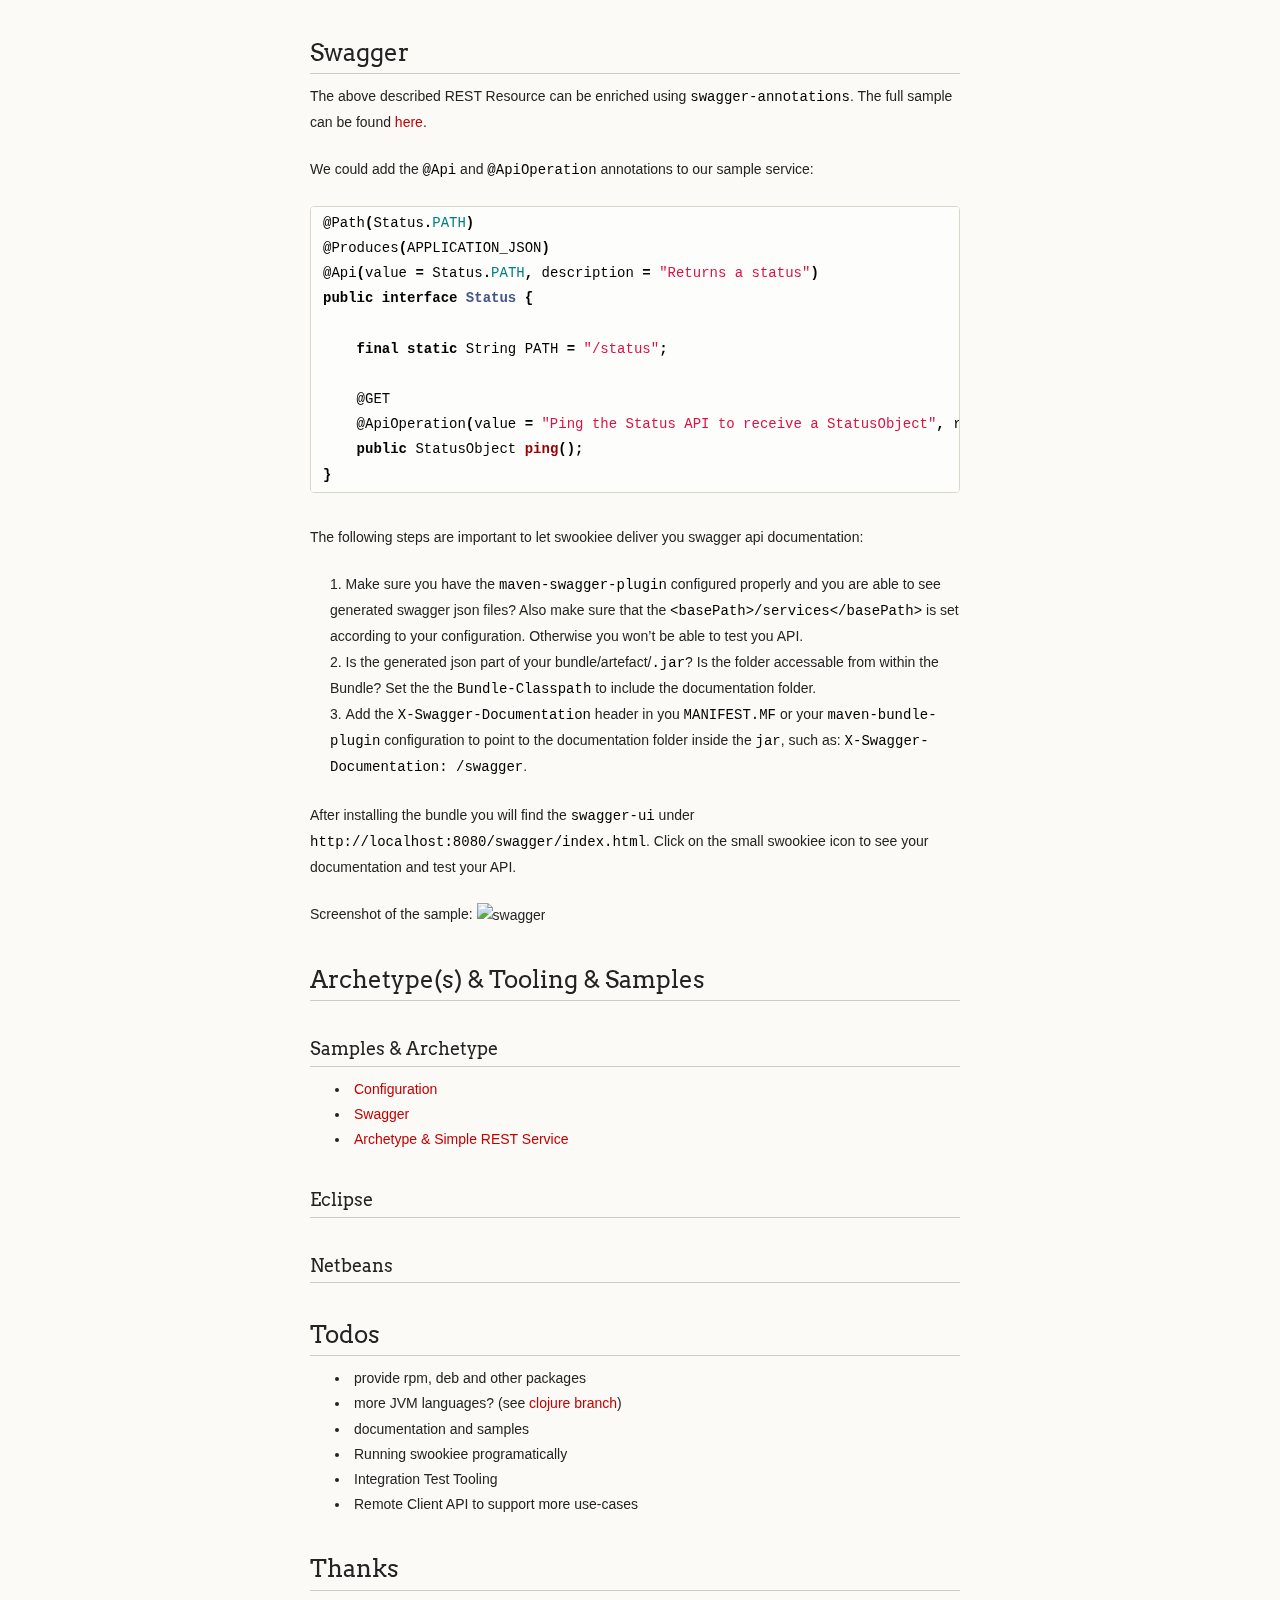
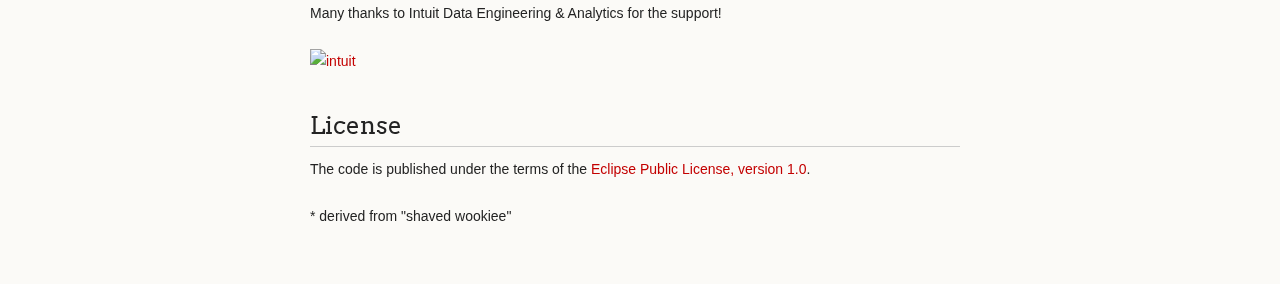
==== commit 7cc12ca5: "Replace master branch with page content via GitHub" ====
--- a/index.html
+++ b/index.html
@@ -36,7 +36,7 @@
 
 <p><img src="https://raw.github.com/swookiee/swookiee.github.io/master/images/swookiee.png" alt="shaved wookiee"></p>
 
-<p>Swookiee basically is a JVM Runtime for REST Services. It is lightweight (~17 MB, yeah... "lightweight") and includes libraries like guava, joda-time, metrics, etc. It also supports service implementation written in Groovy and Scala (+7MB each). It uses a Jersey 2.8, Jetty, Jackson stack on top of the Equinox OSGi runtime to serve REST Services. swookiee also provides multiple REST APIs to deploy and control services and components via REST.</p>
+<p>Swookiee basically is a JVM Runtime for REST Services. It is lightweight (~17 MB, yeah... "lightweight") and includes libraries like guava, joda-time, metrics, etc. It also supports service implementation written in Groovy and Scala (+7MB each). It uses a Jersey 2.9, Jetty, Jackson stack on top of the Equinox OSGi runtime to serve REST Services. swookiee also provides multiple REST APIs to deploy and control services and components via REST.</p>
 
 <p>Our main goals are:</p>
 
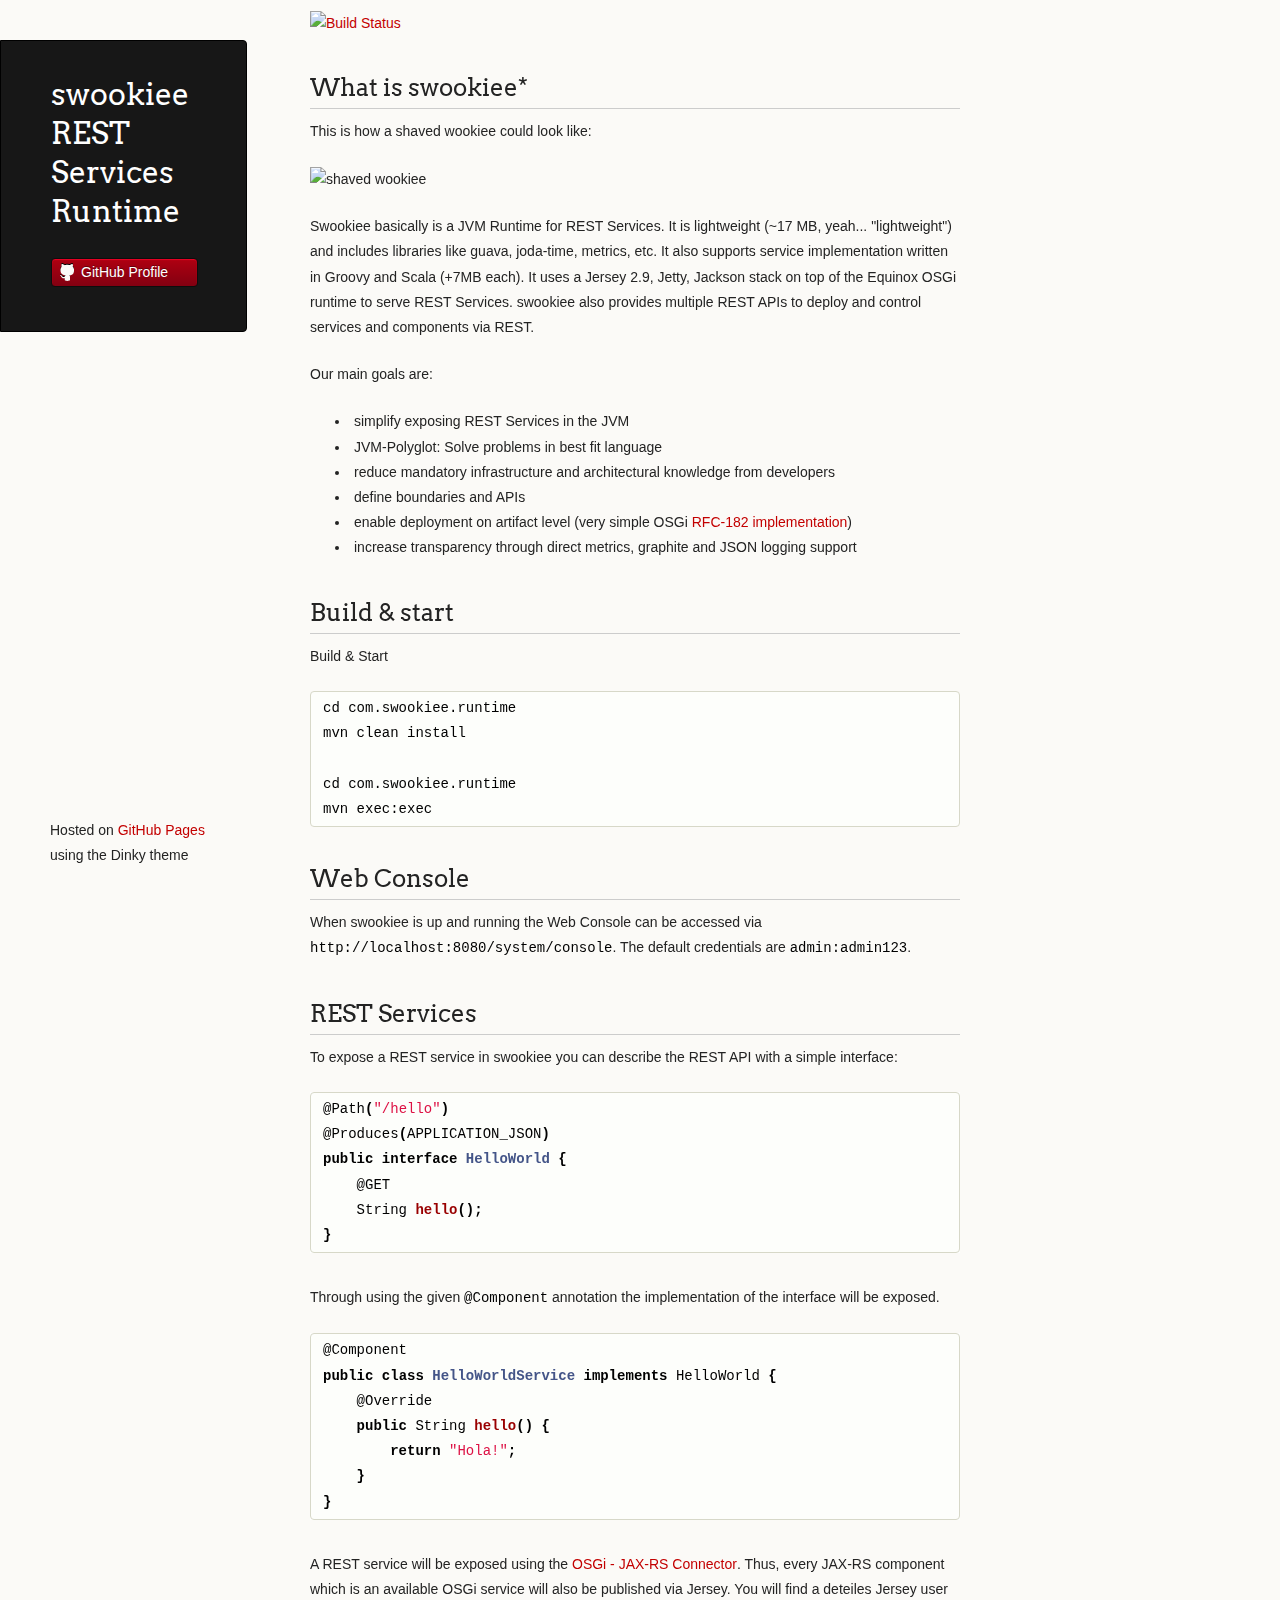
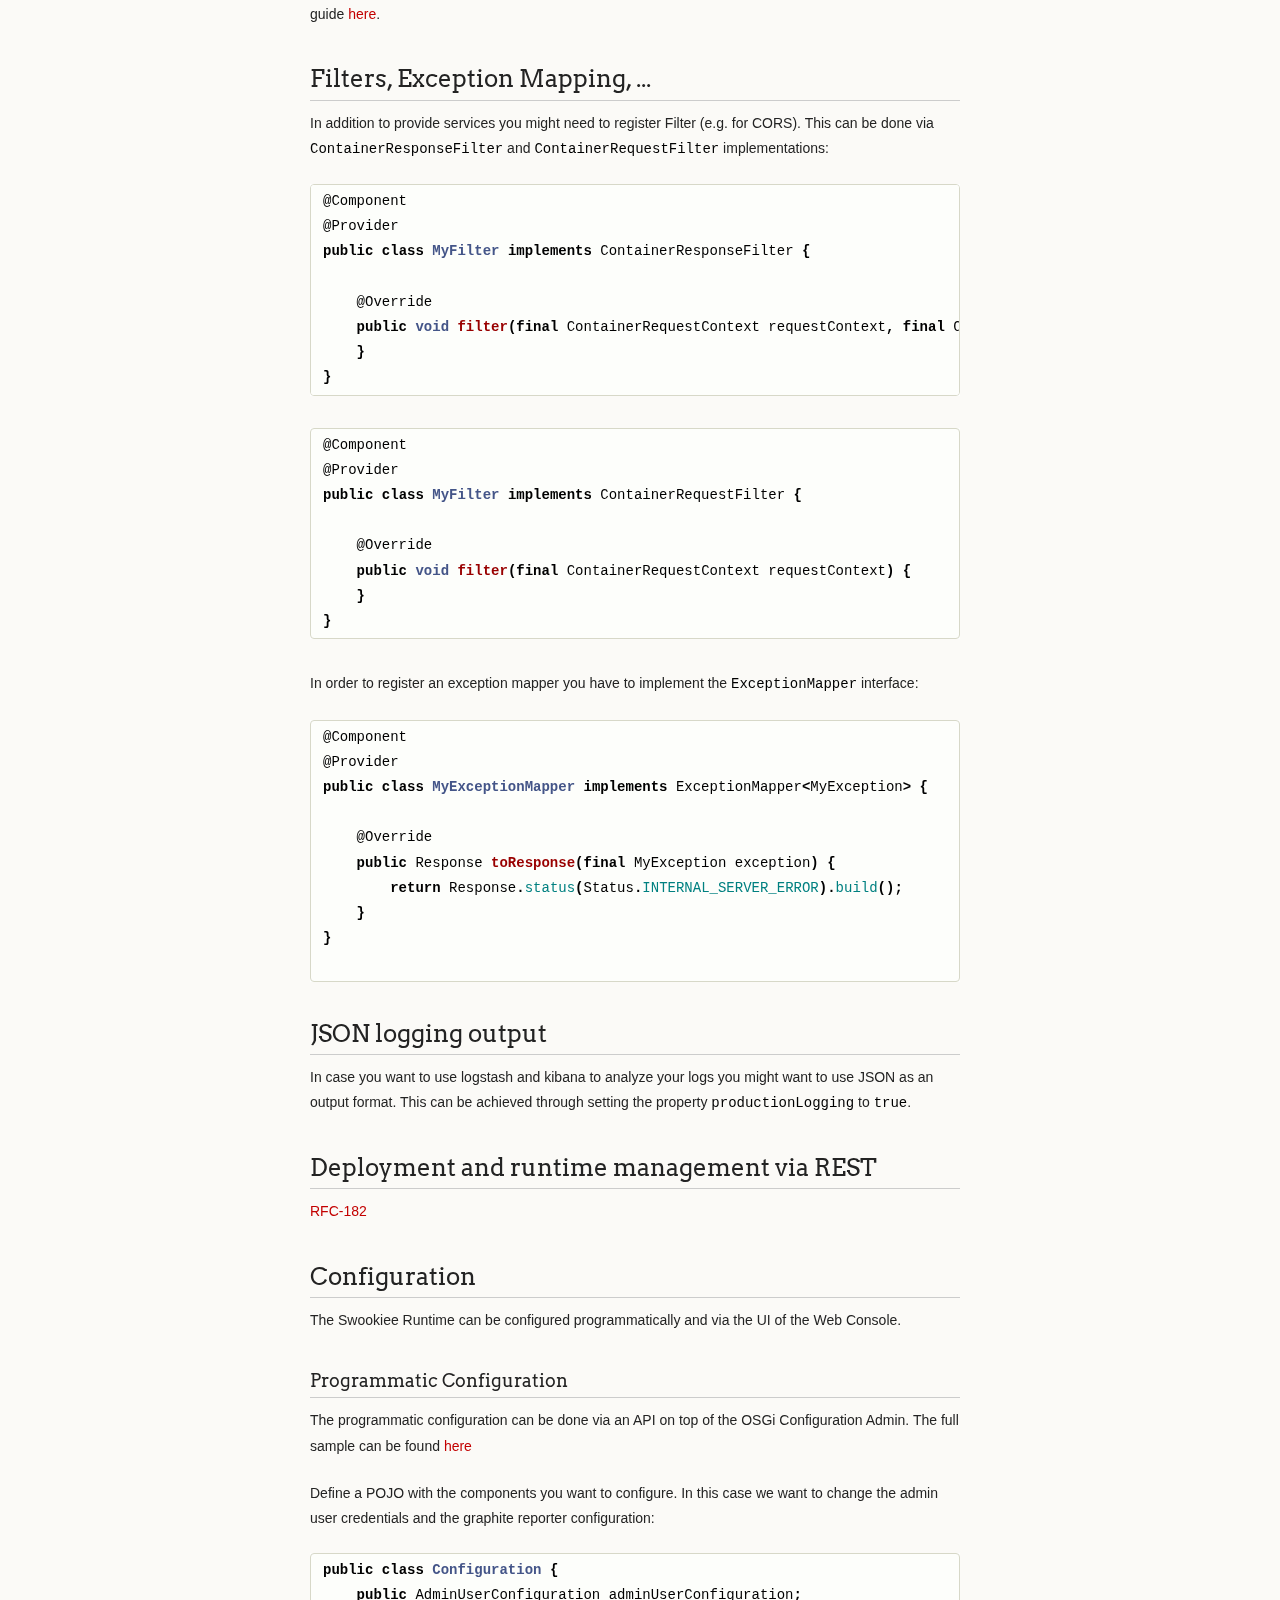
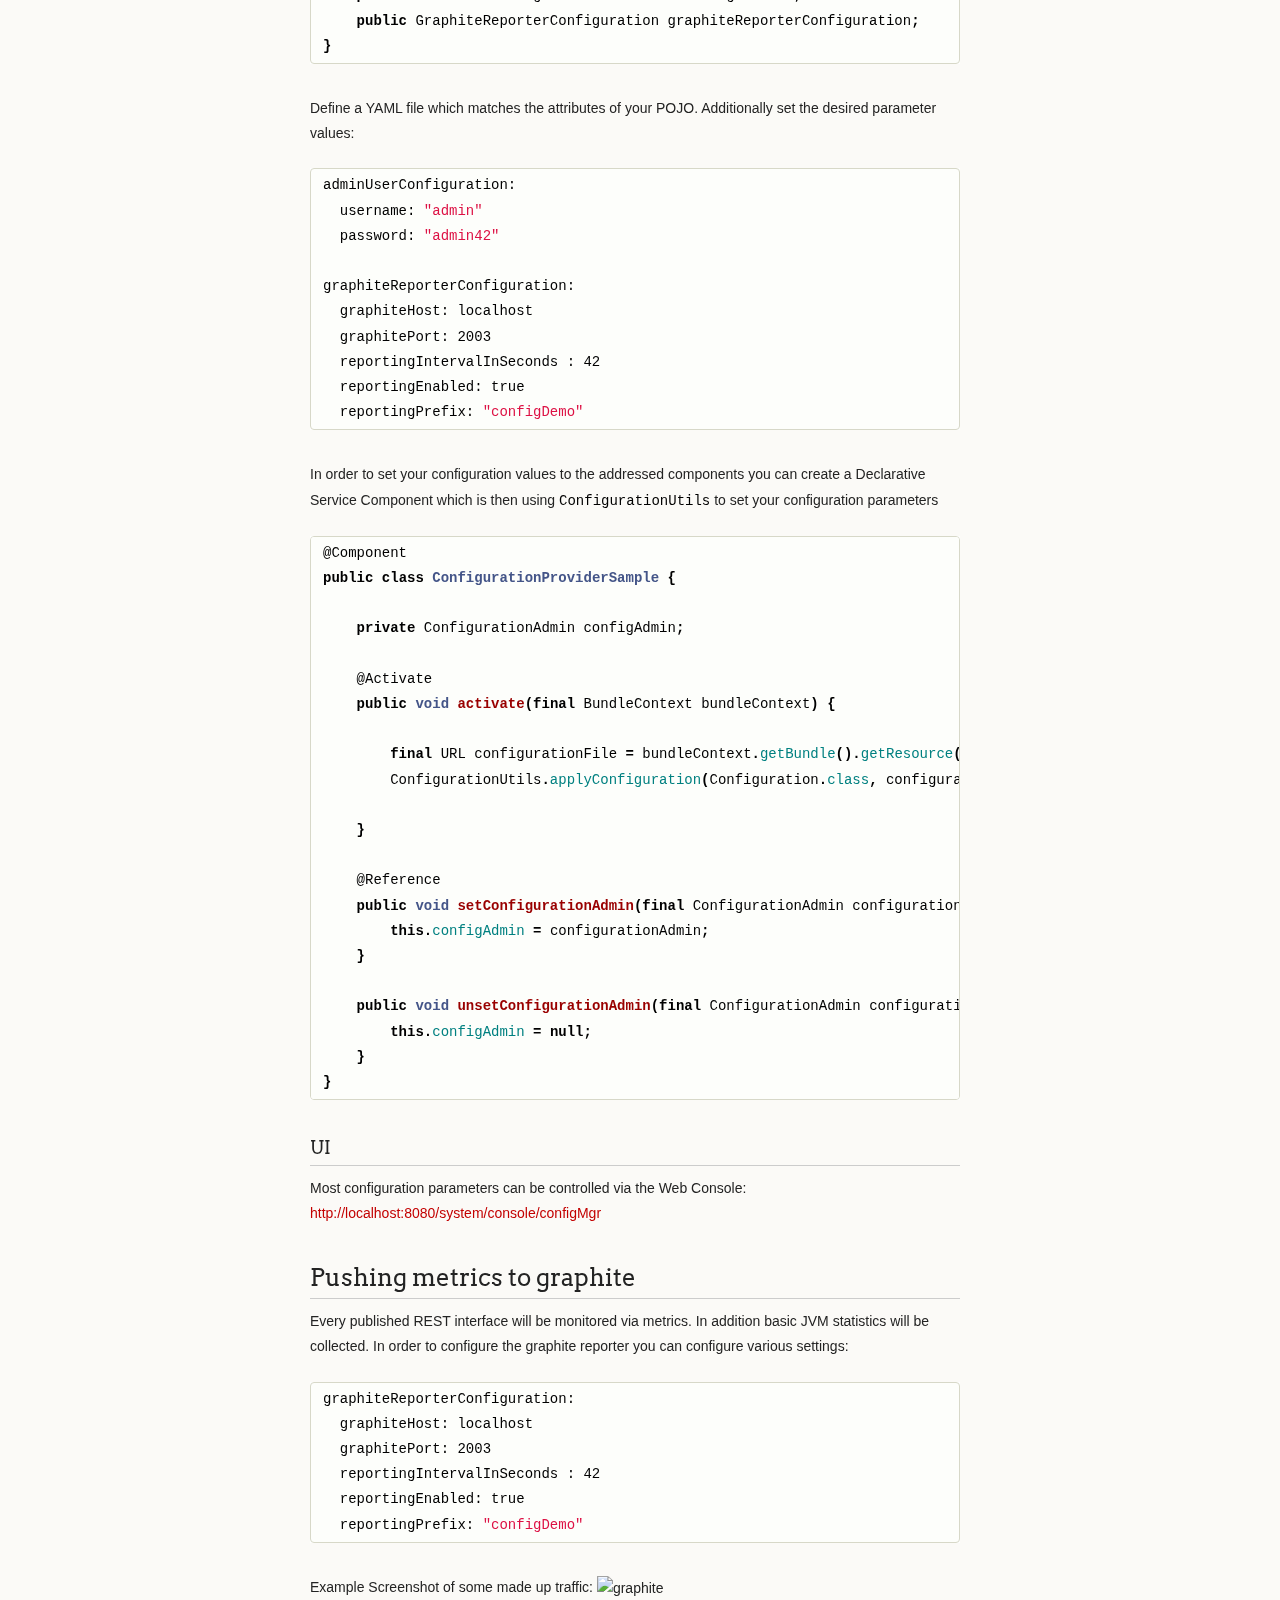
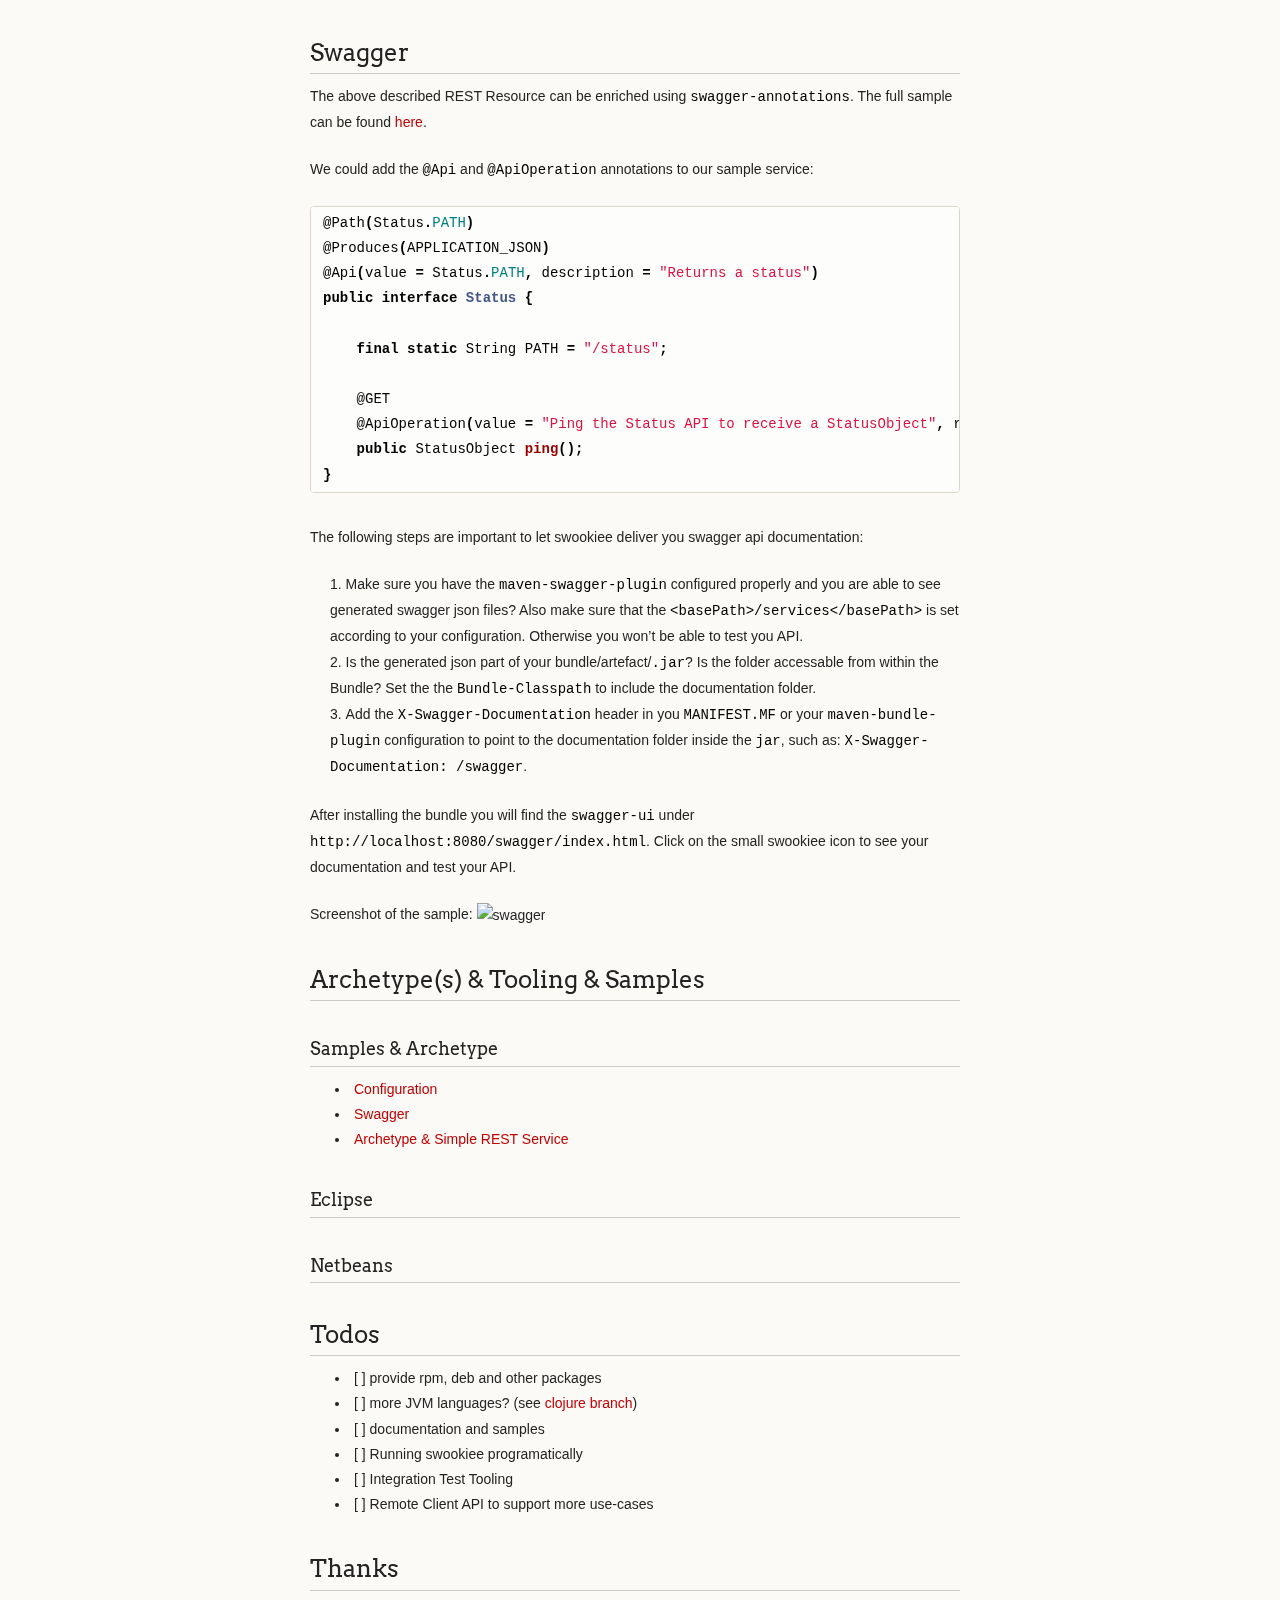
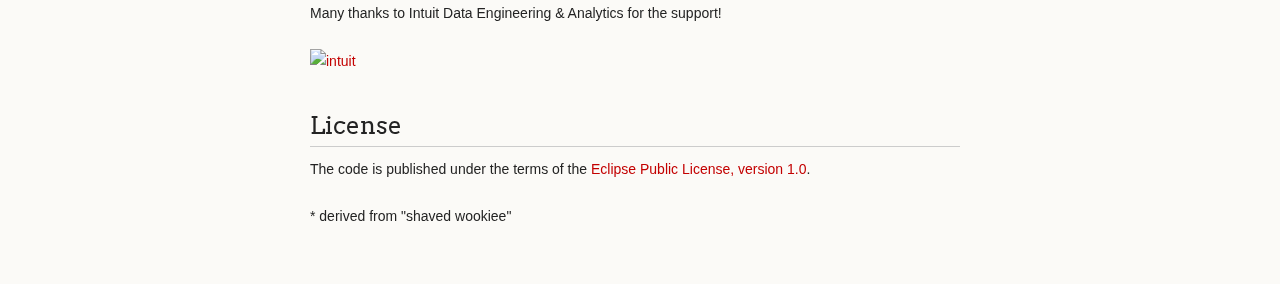
==== commit 0524e7b1: "Replace master branch with page content via GitHub" ====
--- a/index.html
+++ b/index.html
@@ -270,12 +270,12 @@
 <a name="todos" class="anchor" href="#todos"><span class="octicon octicon-link"></span></a>Todos</h2>
 
 <ul>
-<li>provide rpm, deb and other packages</li>
-<li>more JVM languages? (see <a href="https://github.com/swookiee/com.swookiee.runtime/tree/feature/clojure_support">clojure branch</a>)</li>
-<li>documentation and samples</li>
-<li>Running swookiee programatically</li>
-<li>Integration Test Tooling</li>
-<li>Remote Client API to support more use-cases</li>
+<li>[ ] provide rpm, deb and other packages</li>
+<li>[ ] more JVM languages? (see <a href="https://github.com/swookiee/com.swookiee.runtime/tree/feature/clojure_support">clojure branch</a>)</li>
+<li>[ ] documentation and samples</li>
+<li>[ ] Running swookiee programatically</li>
+<li>[ ] Integration Test Tooling</li>
+<li>[ ] Remote Client API to support more use-cases</li>
 </ul><h2>
 <a name="thanks" class="anchor" href="#thanks"><span class="octicon octicon-link"></span></a>Thanks</h2>
 
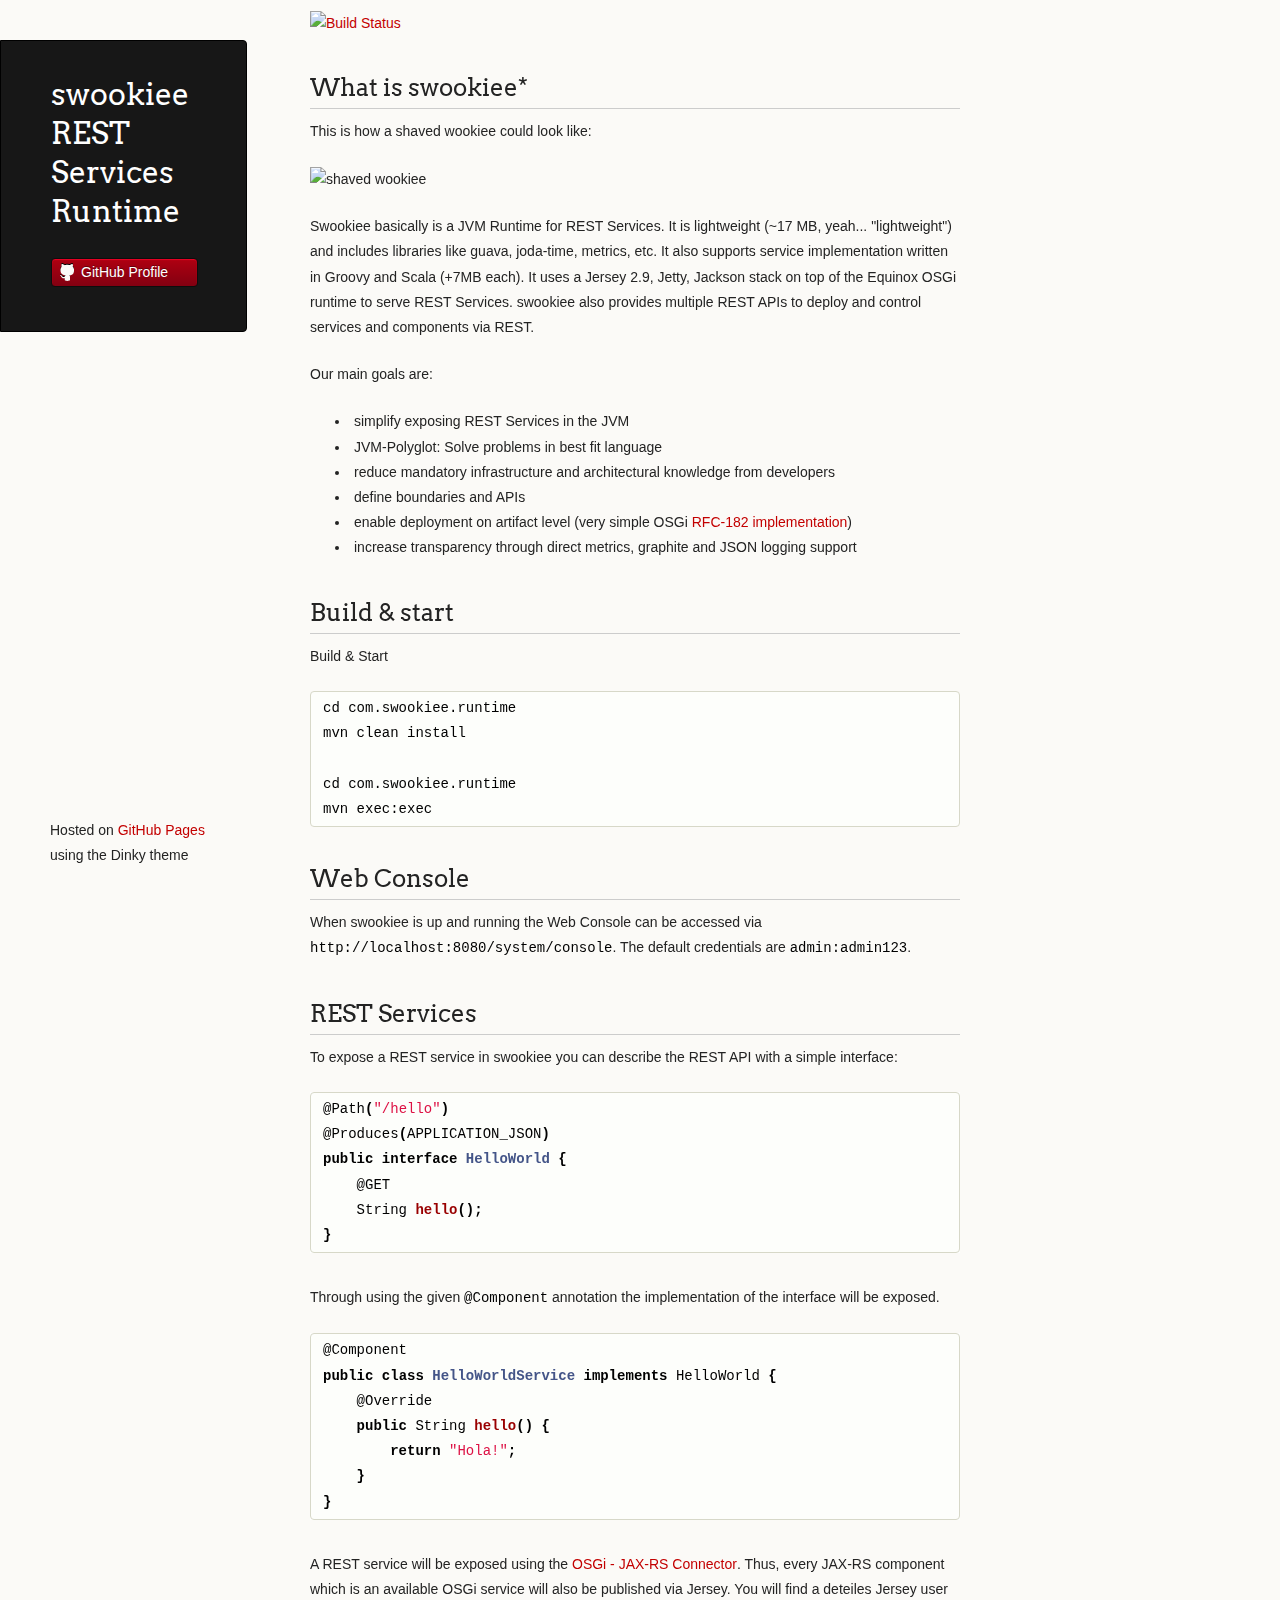
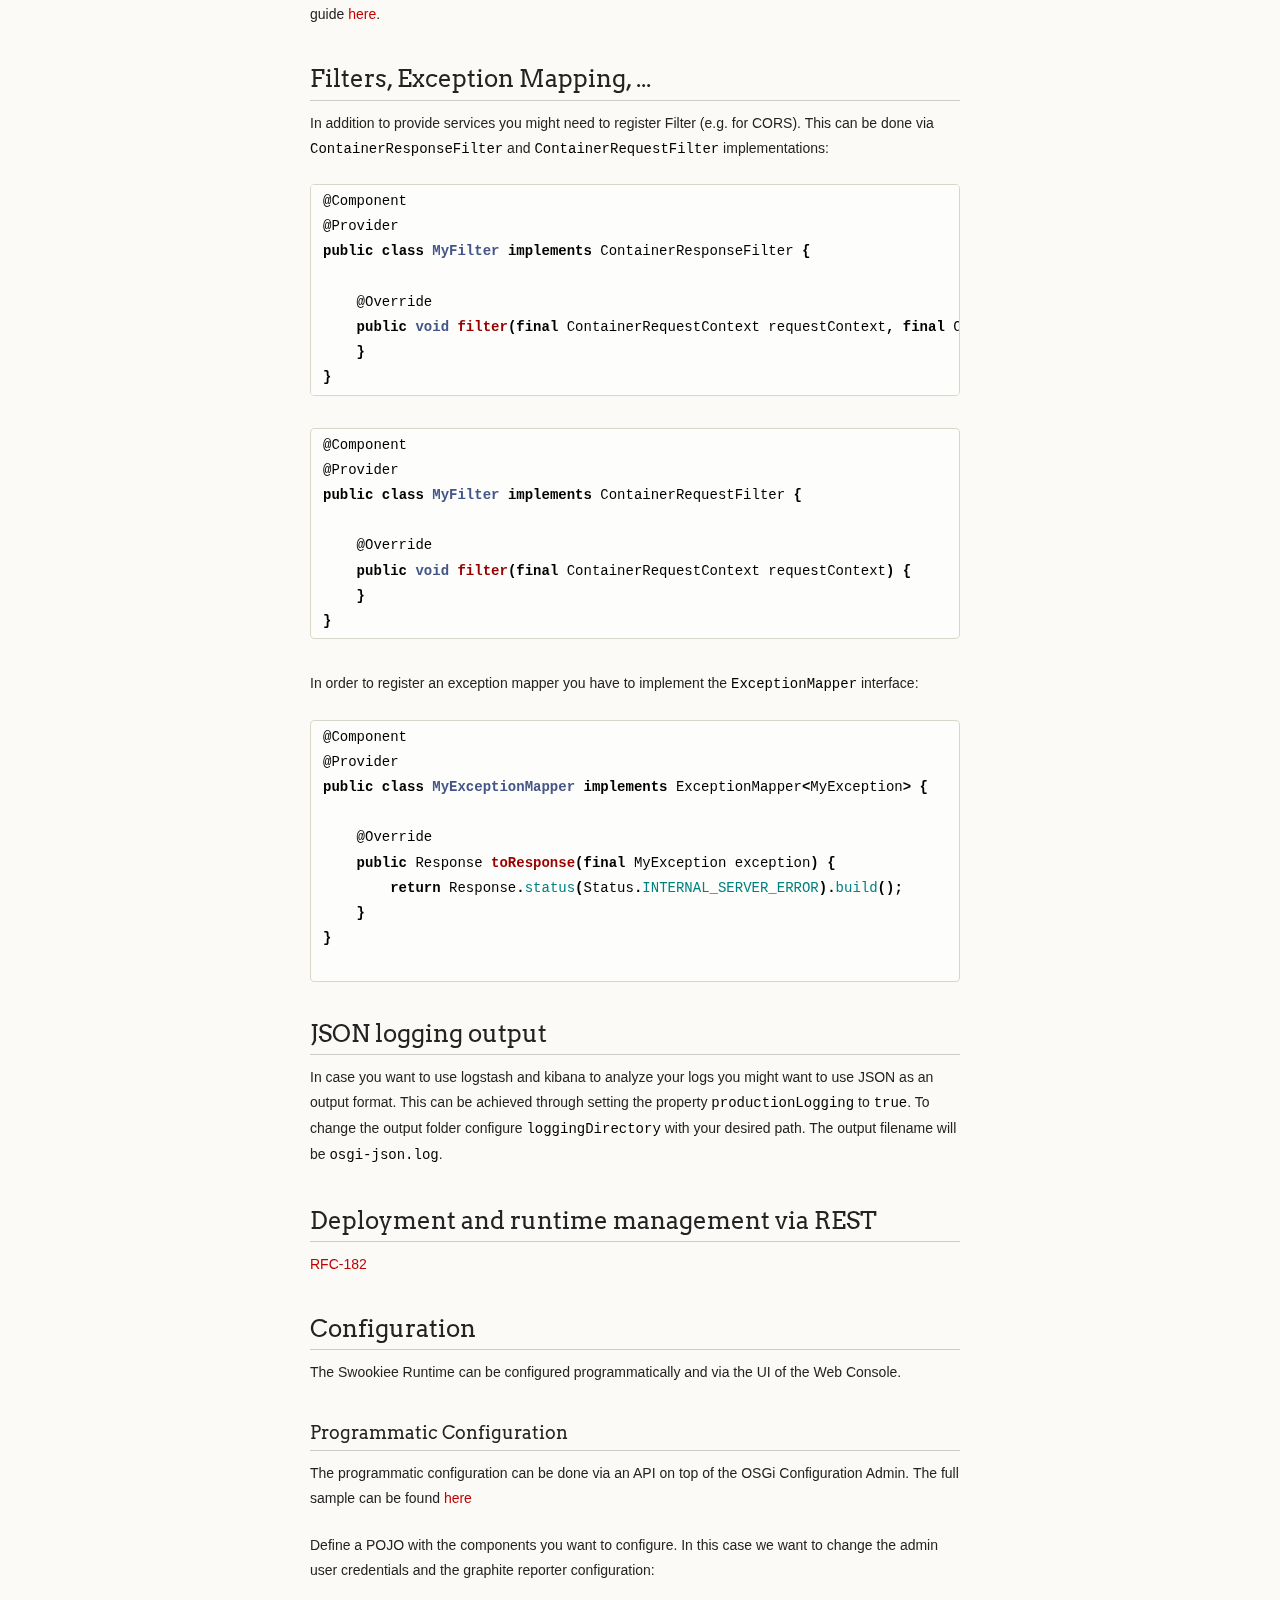
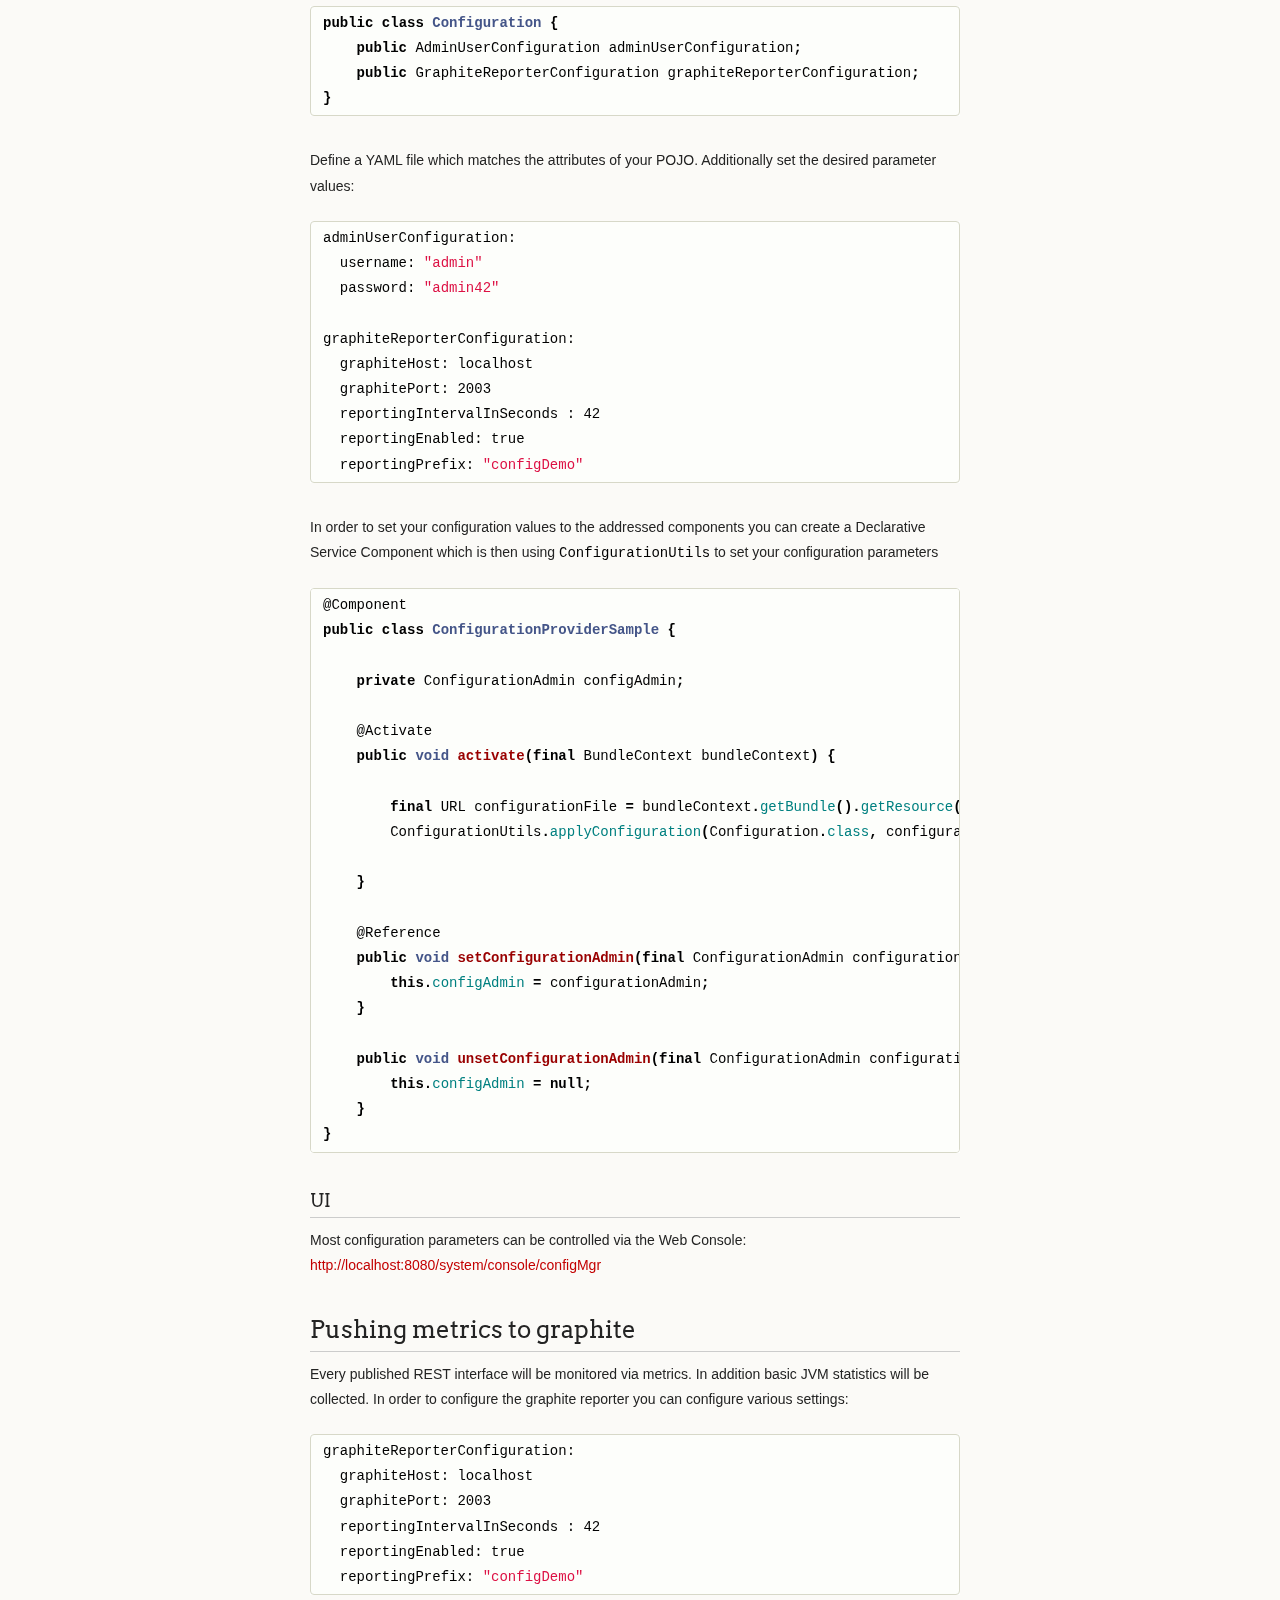
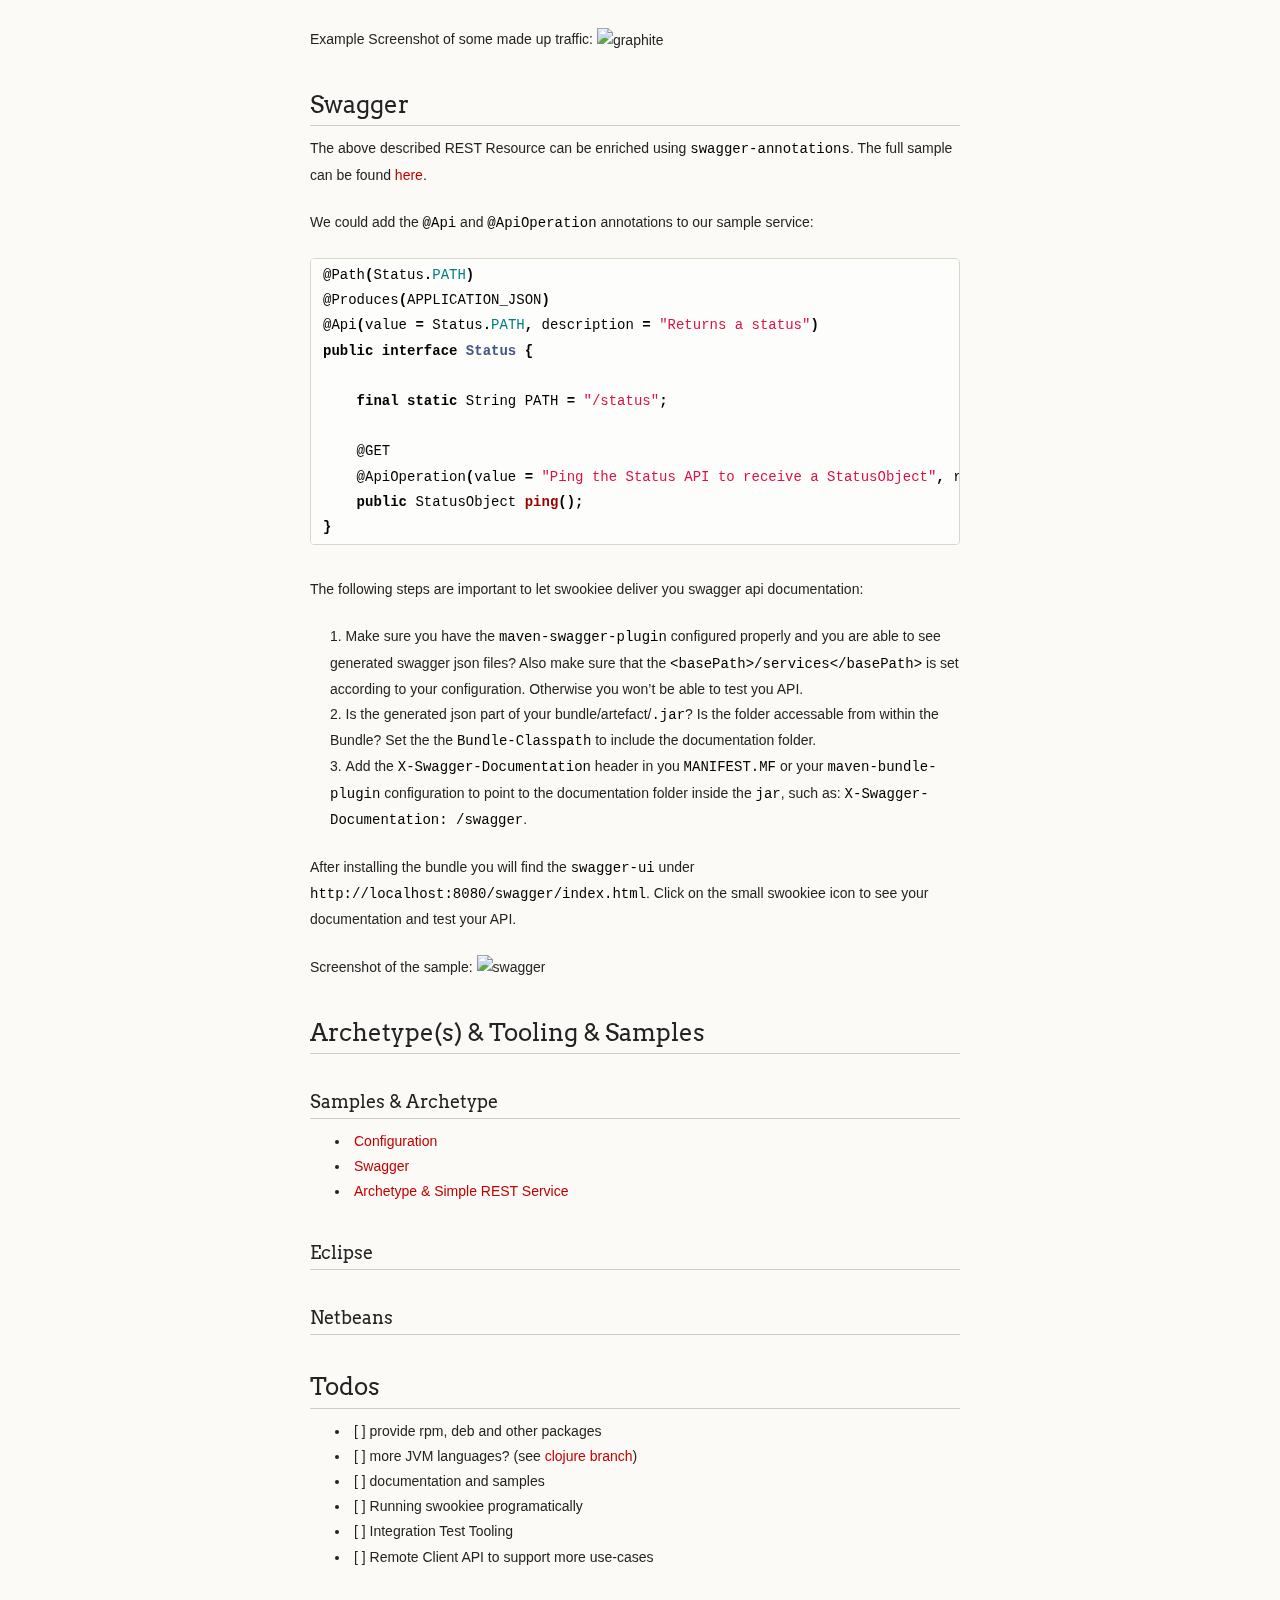
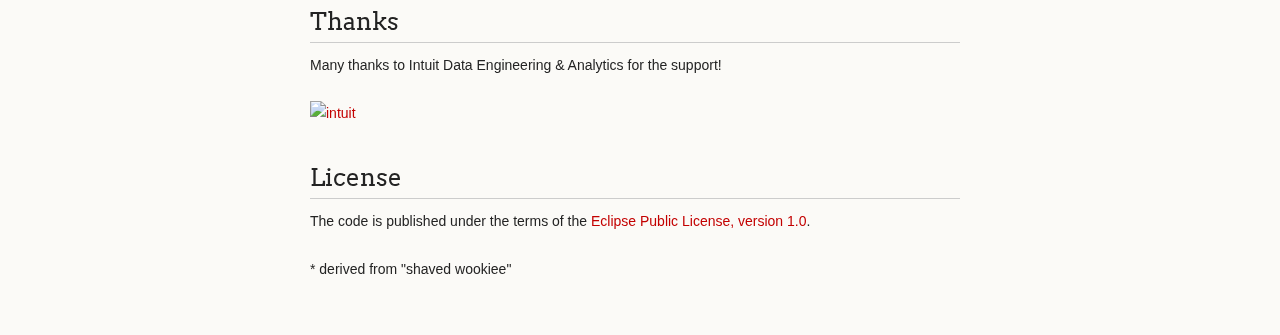
==== commit 387f1768: "Replace master branch with page content via GitHub" ====
--- a/index.html
+++ b/index.html
@@ -133,7 +133,7 @@
 <a name="json-logging-output" class="anchor" href="#json-logging-output"><span class="octicon octicon-link"></span></a>JSON logging output</h2>
 
 <p>In case you want to use logstash and kibana to analyze your logs you might want to use JSON as an output format.
-This can be achieved through setting the property <code>productionLogging</code> to <code>true</code>.</p>
+This can be achieved through setting the property <code>productionLogging</code> to <code>true</code>. To change the output folder configure <code>loggingDirectory</code> with your desired path. The output filename will be <code>osgi-json.log</code>. </p>
 
 <h2>
 <a name="deployment-and-runtime-management-via-rest" class="anchor" href="#deployment-and-runtime-management-via-rest"><span class="octicon octicon-link"></span></a>Deployment and runtime management via REST</h2>
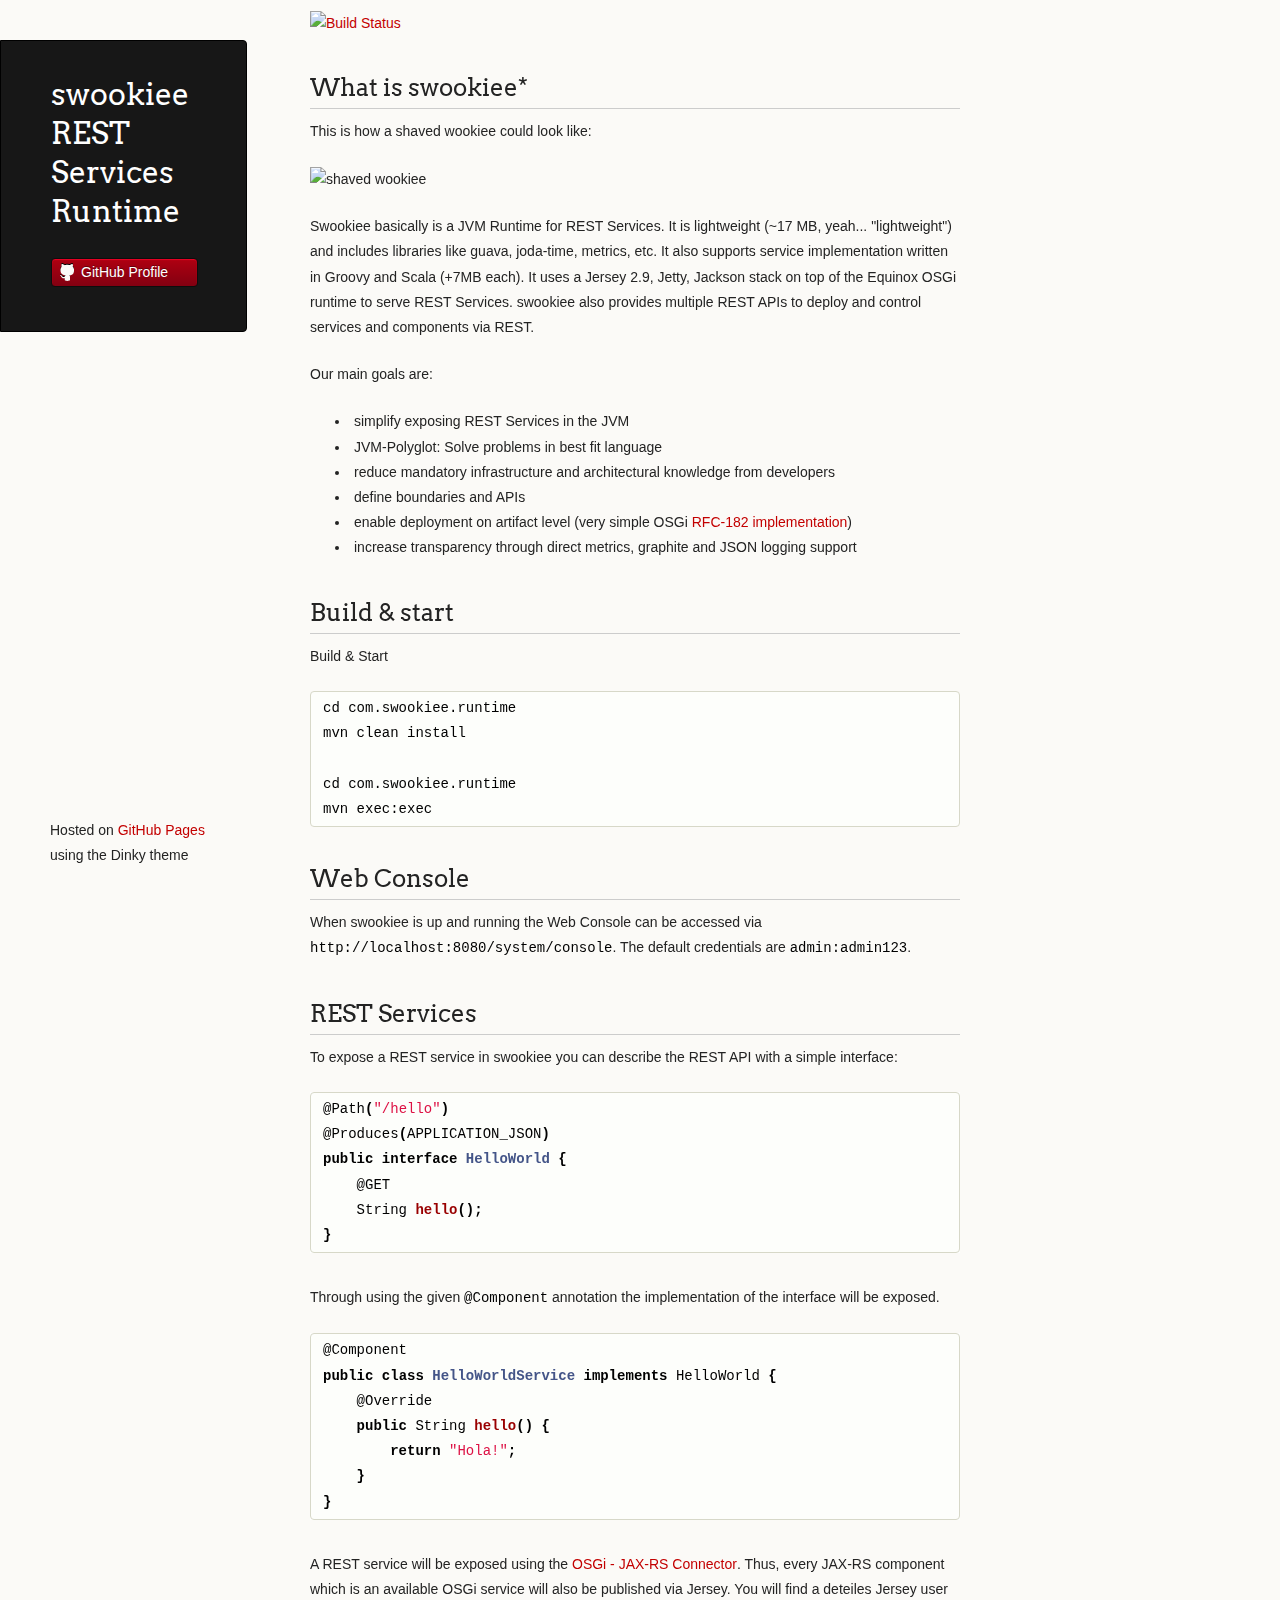
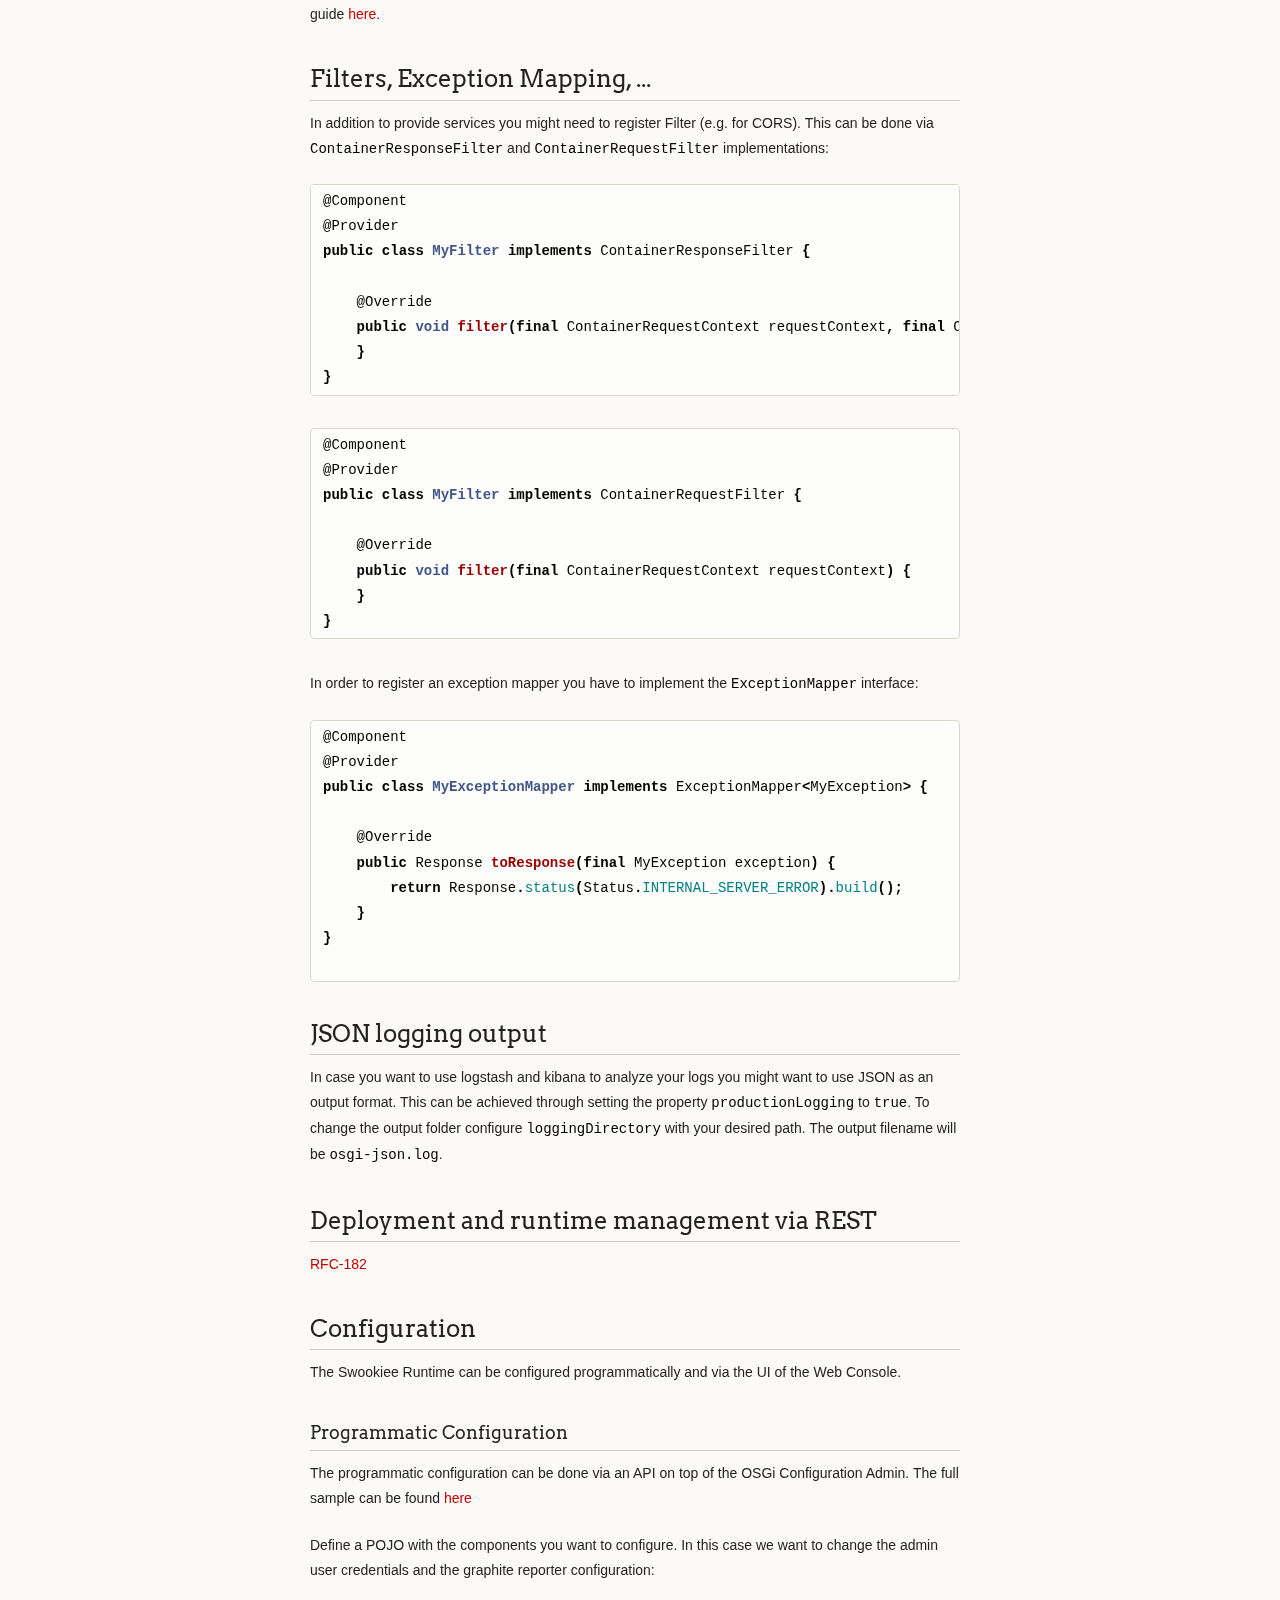
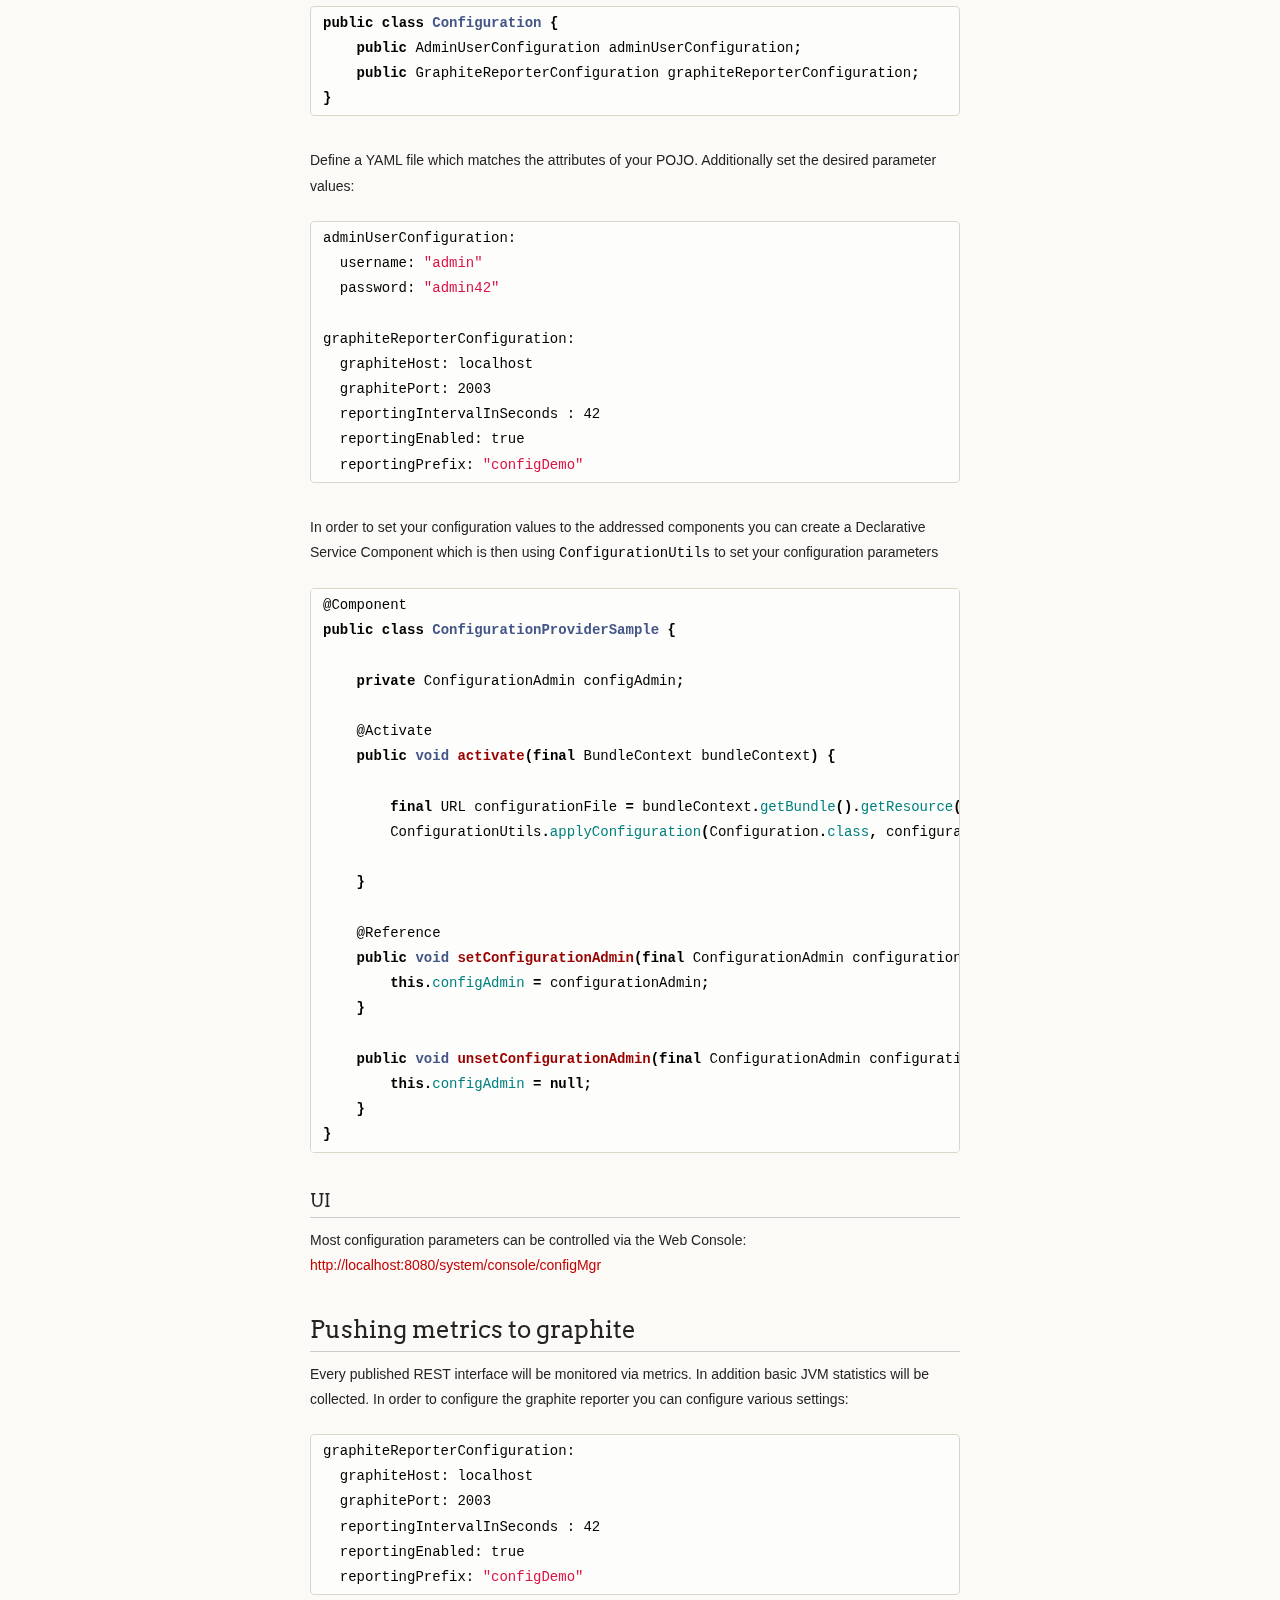
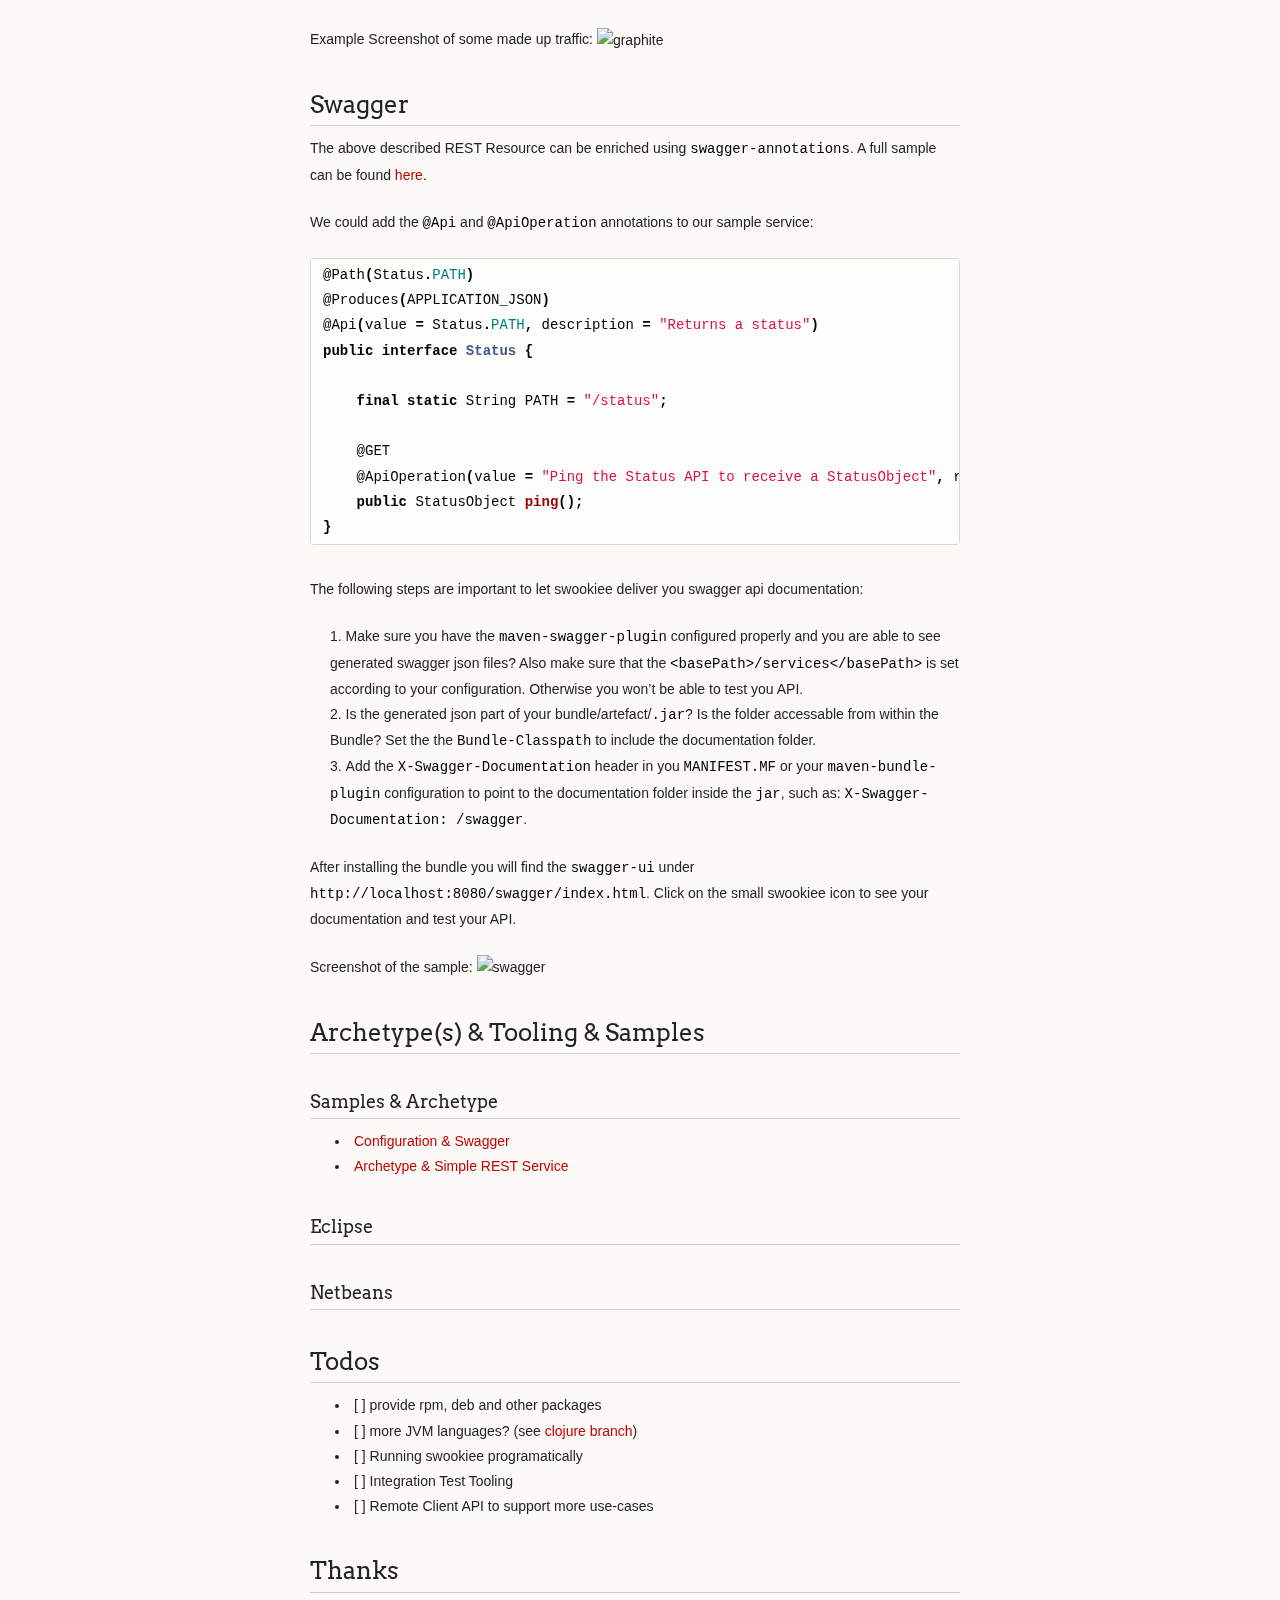
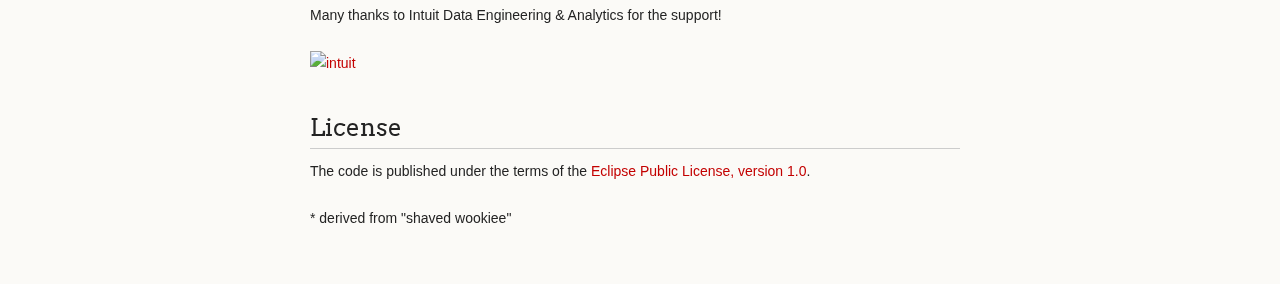
==== commit b7bb5740: "Replace master branch with page content via GitHub" ====
--- a/index.html
+++ b/index.html
@@ -27,7 +27,7 @@
 
       </header>
       <section>
-        <p><a href="https://travis-ci.org/swookiee/com.swookiee.runtime"><img src="https://travis-ci.org/swookiee/com.swookiee.runtime.png?branch=develop" alt="Build Status"></a></p>
+        <p><a href="https://travis-ci.org/swookiee/com.swookiee.runtime"><img src="https://travis-ci.org/swookiee/com.swookiee.runtime.svg?branch=develop" alt="Build Status"></a></p>
 
 <h2>
 <a name="what-is-swookiee" class="anchor" href="#what-is-swookiee"><span class="octicon octicon-link"></span></a>What is swookiee*</h2>
@@ -148,7 +148,7 @@
 <h3>
 <a name="programmatic-configuration" class="anchor" href="#programmatic-configuration"><span class="octicon octicon-link"></span></a>Programmatic Configuration</h3>
 
-<p>The programmatic configuration can be done via an API on top of the OSGi Configuration Admin. The full sample can be found <a href="https://github.com/swookiee/com.swookiee.sample/tree/develop/com.swookiee.sample.configuration">here</a></p>
+<p>The programmatic configuration can be done via an API on top of the OSGi Configuration Admin. The full sample can be found <a href="https://github.com/swookiee/swookiee-samples/tree/develop/config">here</a></p>
 
 <p>Define a POJO with the components you want to configure. In this case we want to change the admin user credentials and the graphite reporter configuration:</p>
 
@@ -222,7 +222,7 @@
 <h2>
 <a name="swagger" class="anchor" href="#swagger"><span class="octicon octicon-link"></span></a>Swagger</h2>
 
-<p>The above described REST Resource can be enriched using <code>swagger-annotations</code>. The full sample can be found <a href="https://github.com/swookiee/com.swookiee.sample/tree/develop/com.swookiee.sample.swagger">here</a>.</p>
+<p>The above described REST Resource can be enriched using <code>swagger-annotations</code>. A full sample can be found <a href="https://github.com/swookiee/swookiee-samples/tree/develop/demo.swagger">here</a>.</p>
 
 <p>We could add the <code>@Api</code> and <code>@ApiOperation</code> annotations to our sample service:</p>
 
@@ -257,8 +257,7 @@
 <a name="samples--archetype" class="anchor" href="#samples--archetype"><span class="octicon octicon-link"></span></a>Samples &amp; Archetype</h3>
 
 <ul>
-<li><a href="https://github.com/swookiee/com.swookiee.sample/tree/develop/com.swookiee.sample.configuration">Configuration</a></li>
-<li><a href="https://github.com/swookiee/com.swookiee.sample/tree/develop/com.swookiee.sample.swagger">Swagger</a></li>
+<li><a href="https://github.com/swookiee/swookiee-samples">Configuration &amp; Swagger</a></li>
 <li><a href="https://github.com/swookiee/com.swookiee.archetype">Archetype &amp; Simple REST Service</a></li>
 </ul><h3>
 <a name="eclipse" class="anchor" href="#eclipse"><span class="octicon octicon-link"></span></a>Eclipse</h3>
@@ -272,7 +271,6 @@
 <ul>
 <li>[ ] provide rpm, deb and other packages</li>
 <li>[ ] more JVM languages? (see <a href="https://github.com/swookiee/com.swookiee.runtime/tree/feature/clojure_support">clojure branch</a>)</li>
-<li>[ ] documentation and samples</li>
 <li>[ ] Running swookiee programatically</li>
 <li>[ ] Integration Test Tooling</li>
 <li>[ ] Remote Client API to support more use-cases</li>
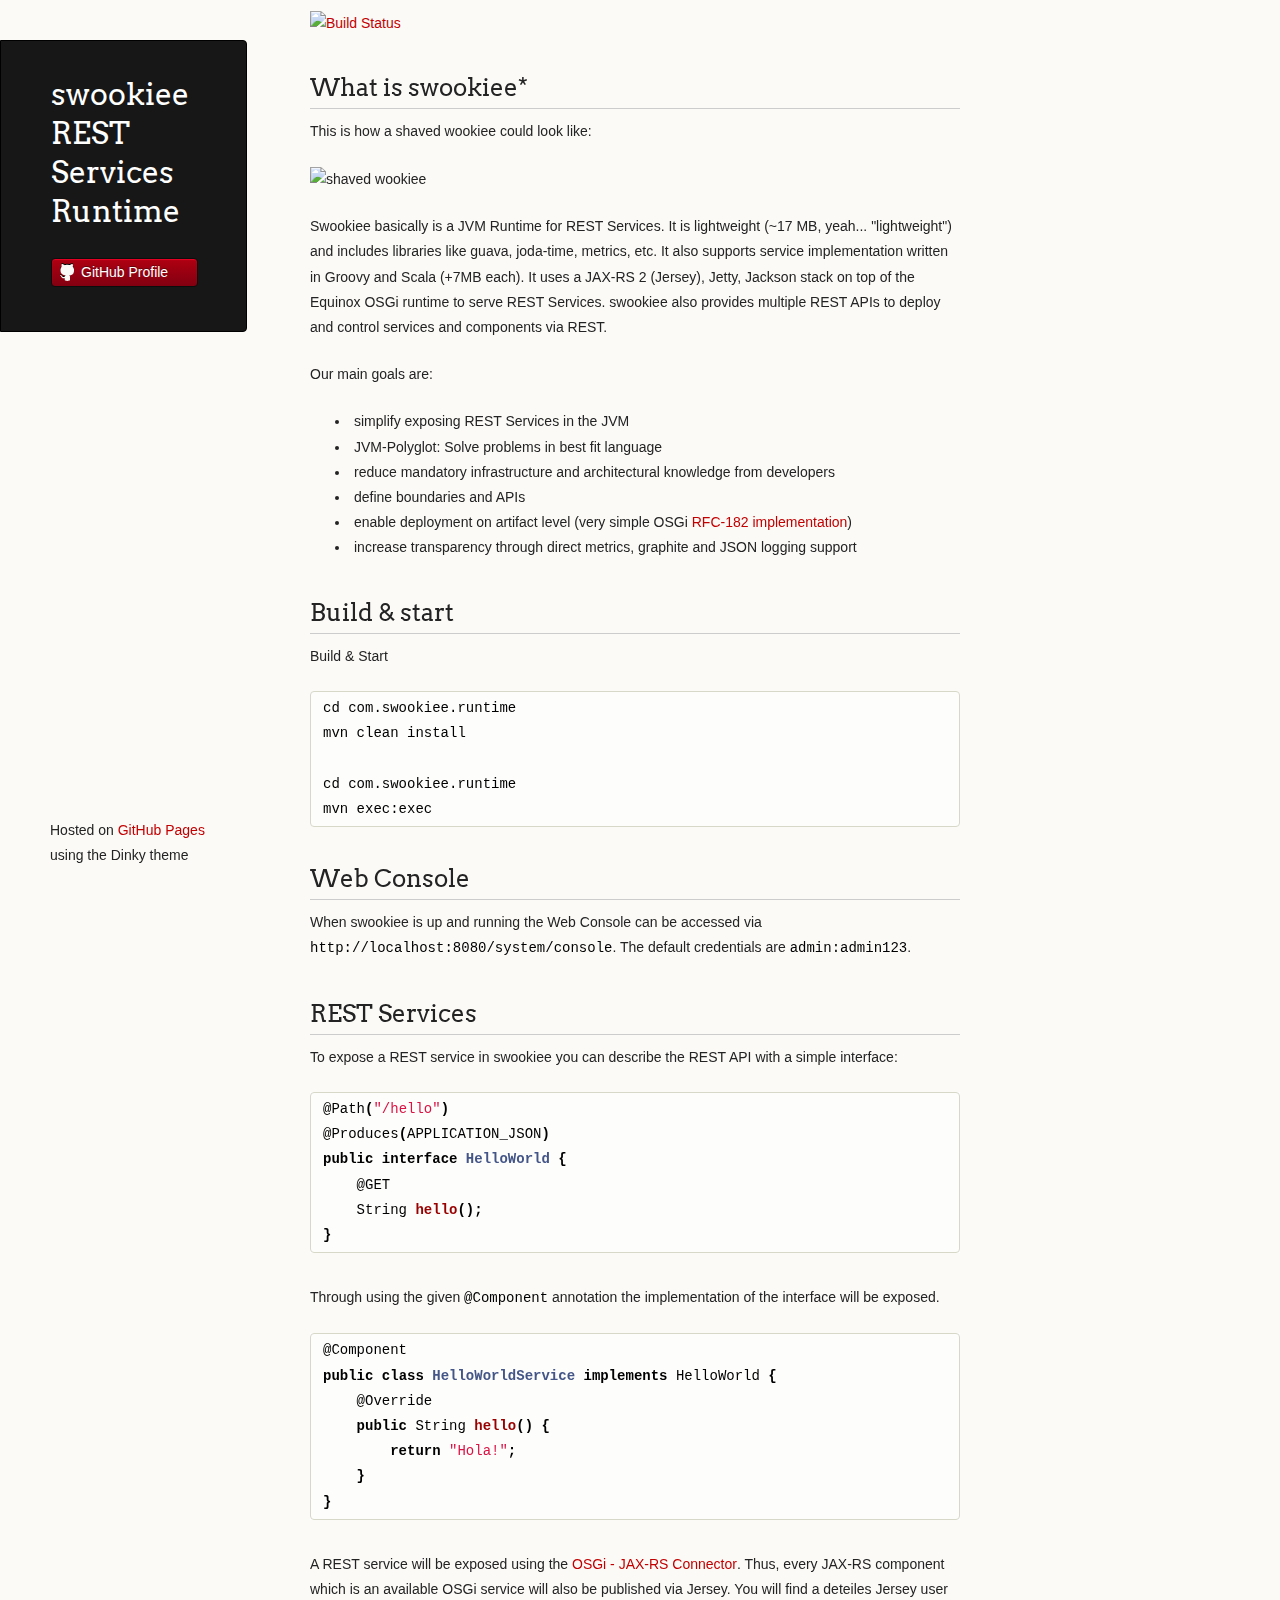
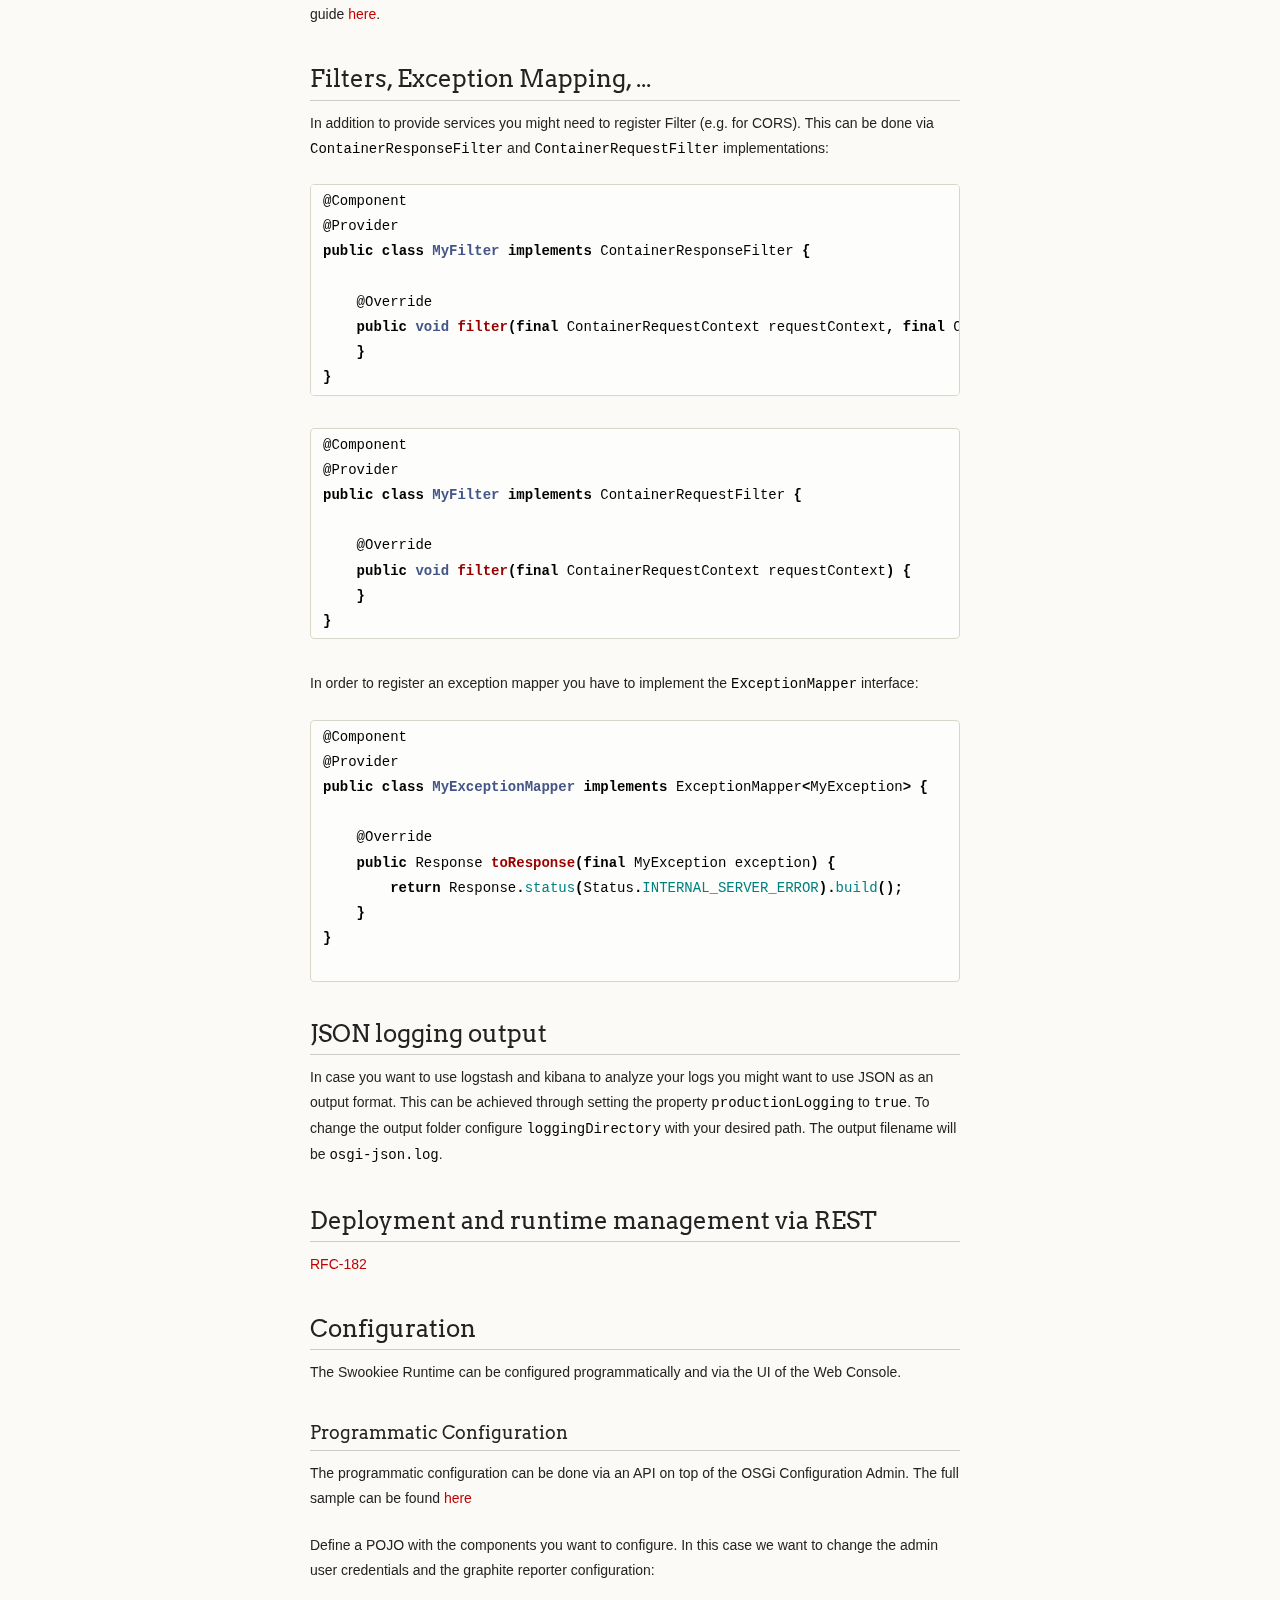
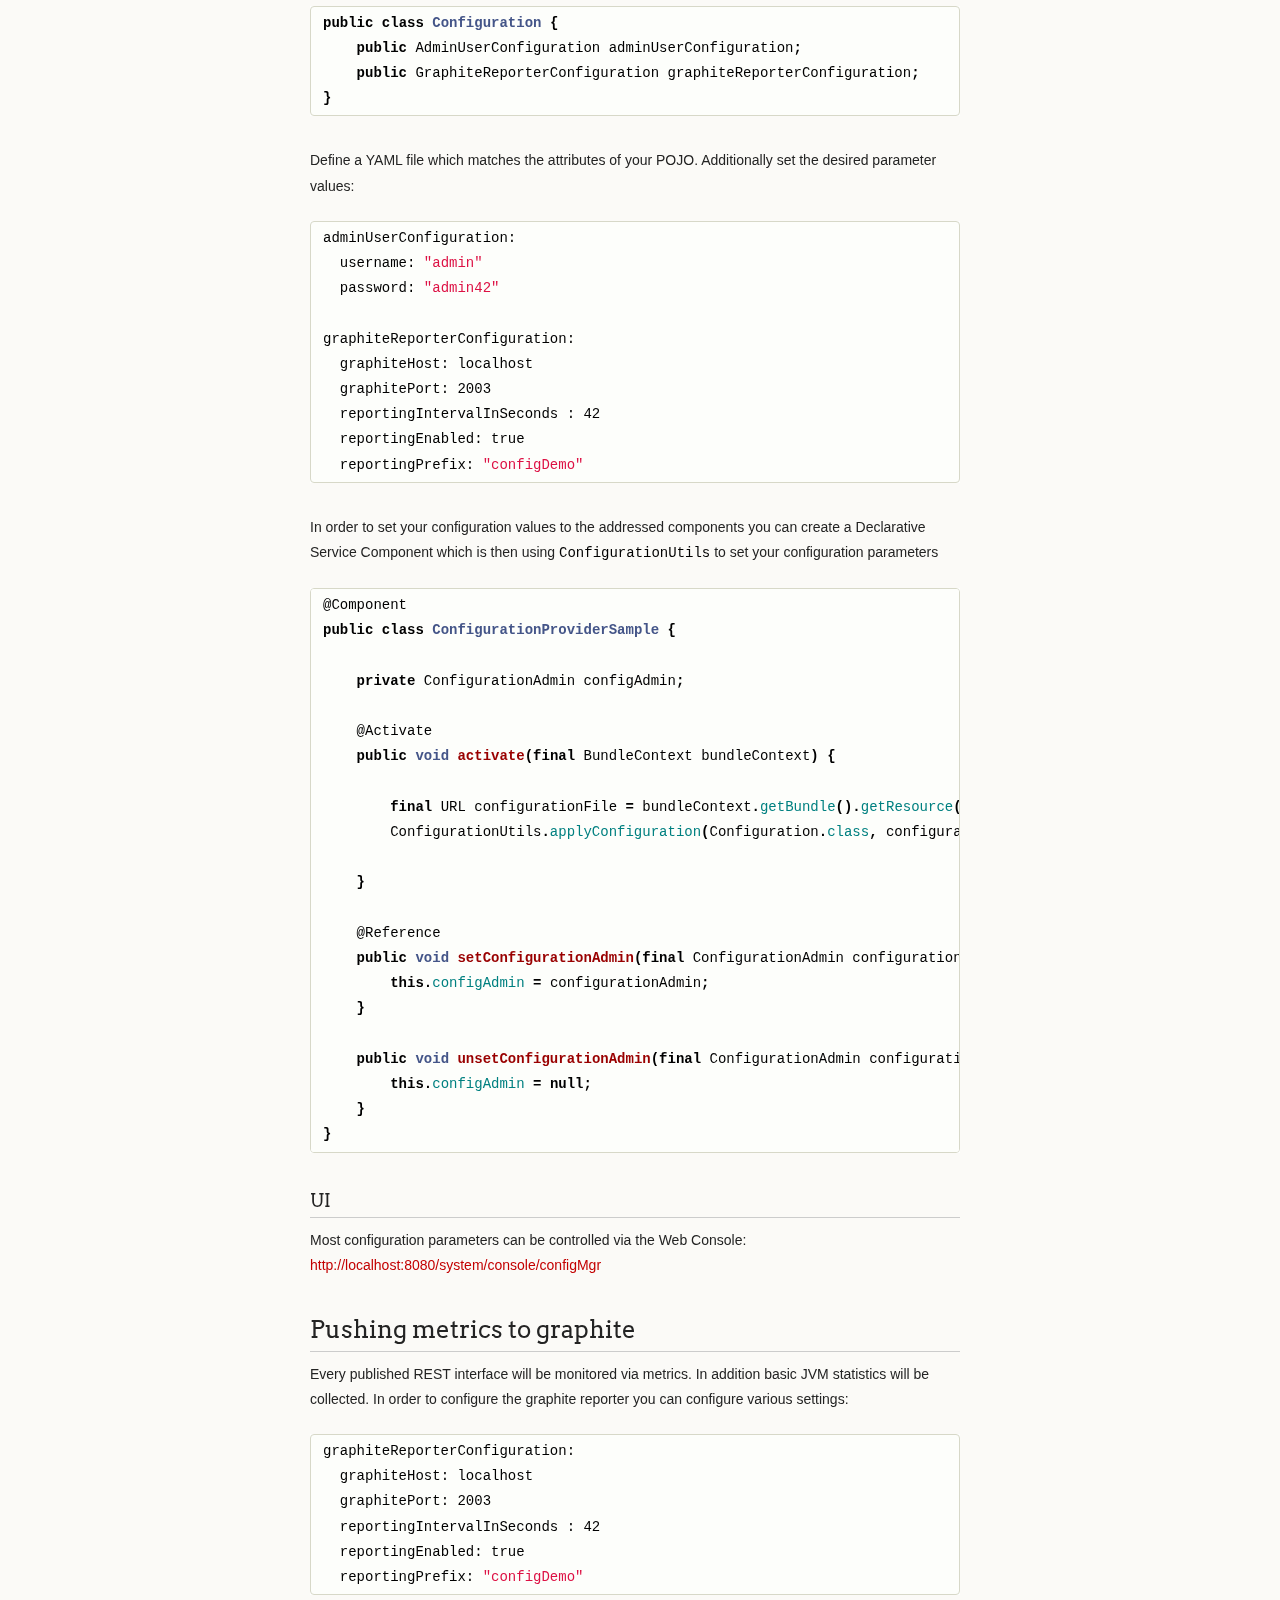
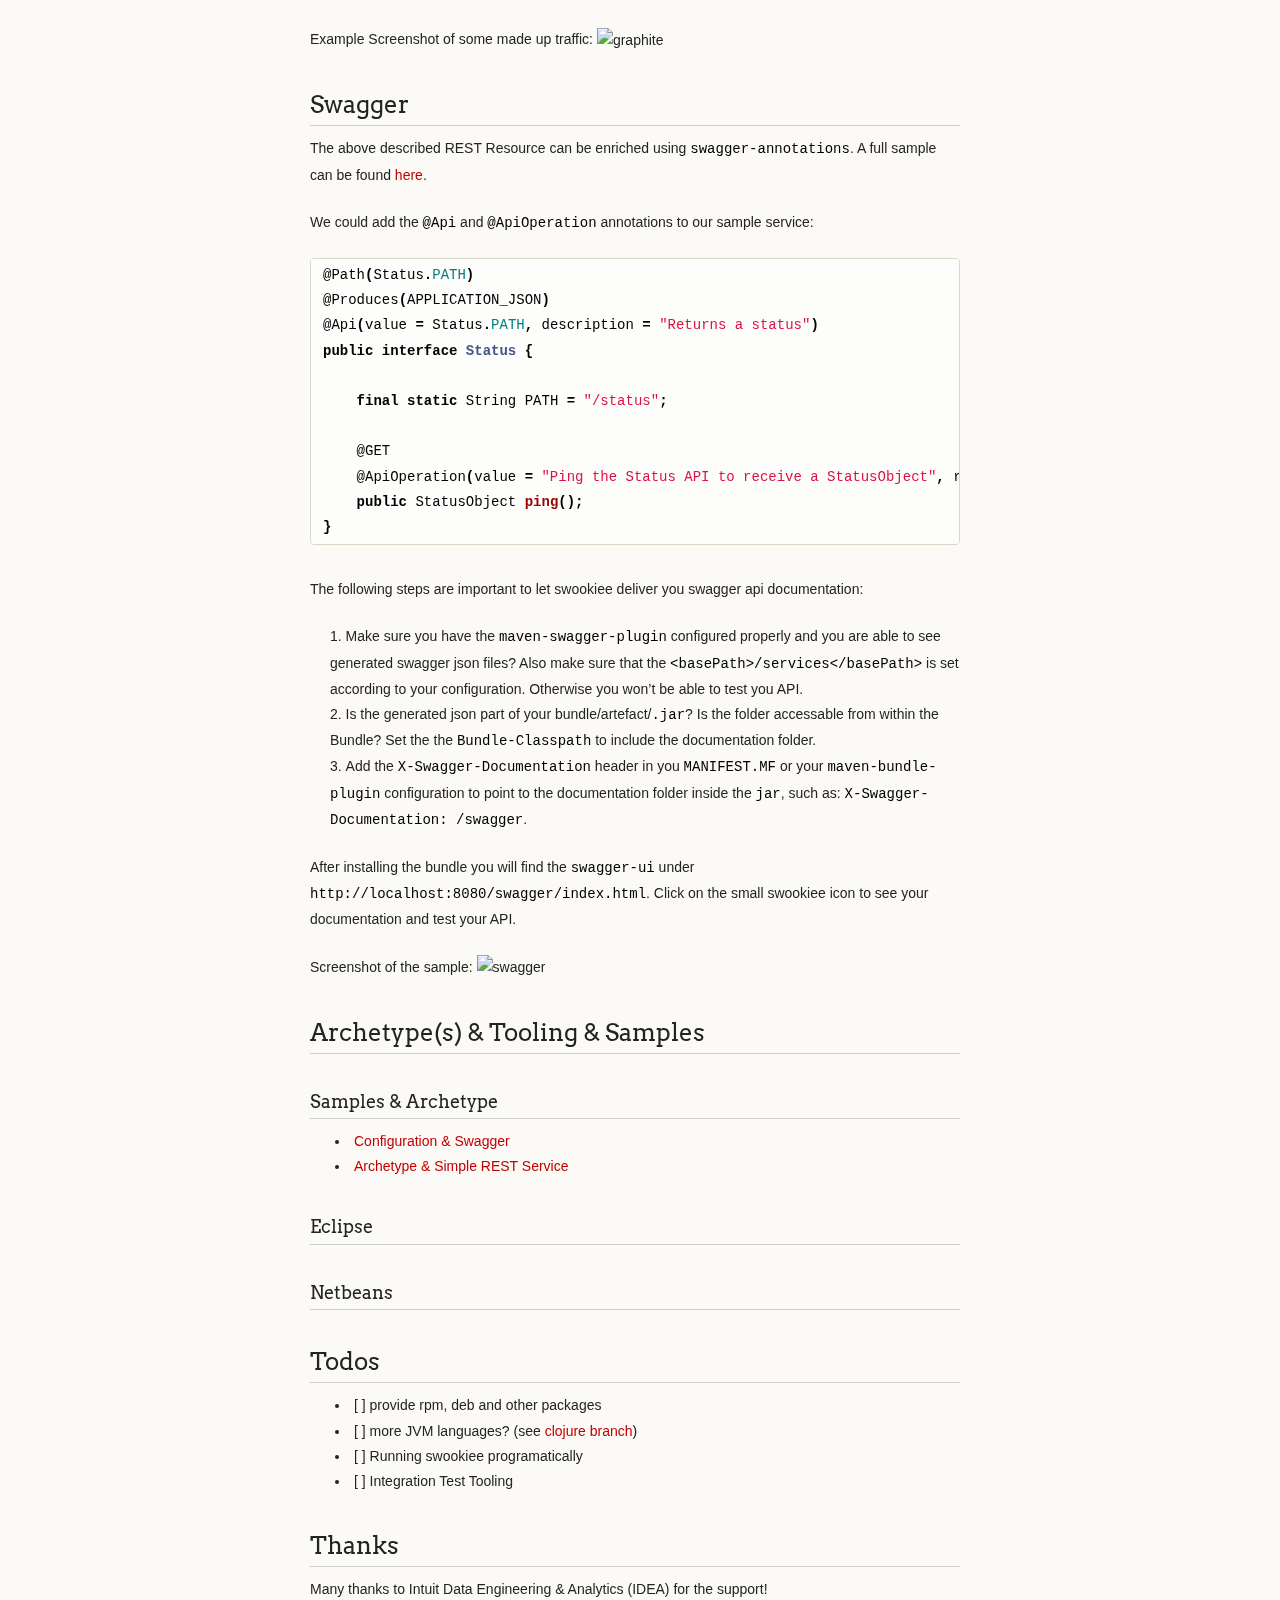
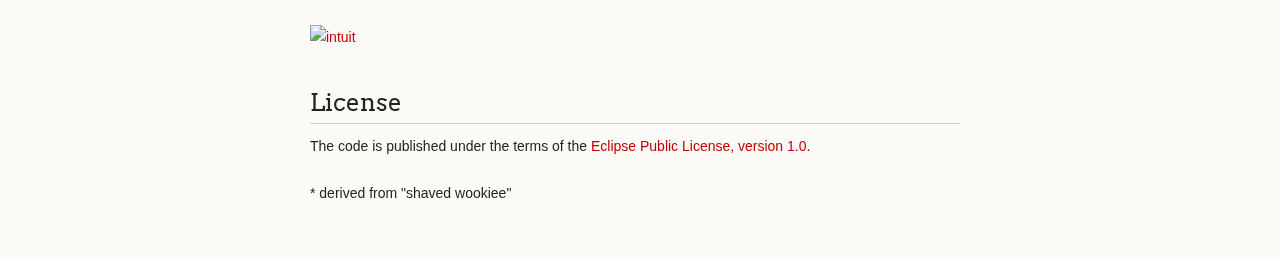
==== commit 6db90197: "Replace master branch with page content via GitHub" ====
--- a/index.html
+++ b/index.html
@@ -36,7 +36,7 @@
 
 <p><img src="https://raw.github.com/swookiee/swookiee.github.io/master/images/swookiee.png" alt="shaved wookiee"></p>
 
-<p>Swookiee basically is a JVM Runtime for REST Services. It is lightweight (~17 MB, yeah... "lightweight") and includes libraries like guava, joda-time, metrics, etc. It also supports service implementation written in Groovy and Scala (+7MB each). It uses a Jersey 2.9, Jetty, Jackson stack on top of the Equinox OSGi runtime to serve REST Services. swookiee also provides multiple REST APIs to deploy and control services and components via REST.</p>
+<p>Swookiee basically is a JVM Runtime for REST Services. It is lightweight (~17 MB, yeah... "lightweight") and includes libraries like guava, joda-time, metrics, etc. It also supports service implementation written in Groovy and Scala (+7MB each). It uses a JAX-RS 2 (Jersey), Jetty, Jackson stack on top of the Equinox OSGi runtime to serve REST Services. swookiee also provides multiple REST APIs to deploy and control services and components via REST.</p>
 
 <p>Our main goals are:</p>
 
@@ -273,11 +273,10 @@
 <li>[ ] more JVM languages? (see <a href="https://github.com/swookiee/com.swookiee.runtime/tree/feature/clojure_support">clojure branch</a>)</li>
 <li>[ ] Running swookiee programatically</li>
 <li>[ ] Integration Test Tooling</li>
-<li>[ ] Remote Client API to support more use-cases</li>
 </ul><h2>
 <a name="thanks" class="anchor" href="#thanks"><span class="octicon octicon-link"></span></a>Thanks</h2>
 
-<p>Many thanks to Intuit Data Engineering &amp; Analytics for the support!</p>
+<p>Many thanks to Intuit Data Engineering &amp; Analytics (IDEA) for the support!</p>
 
 <p><a href="http://intuit.com"><img src="http://about.intuit.com/about_intuit/press_room/intuit_logos/intuit_blue.gif" alt="intuit"></a></p>
 
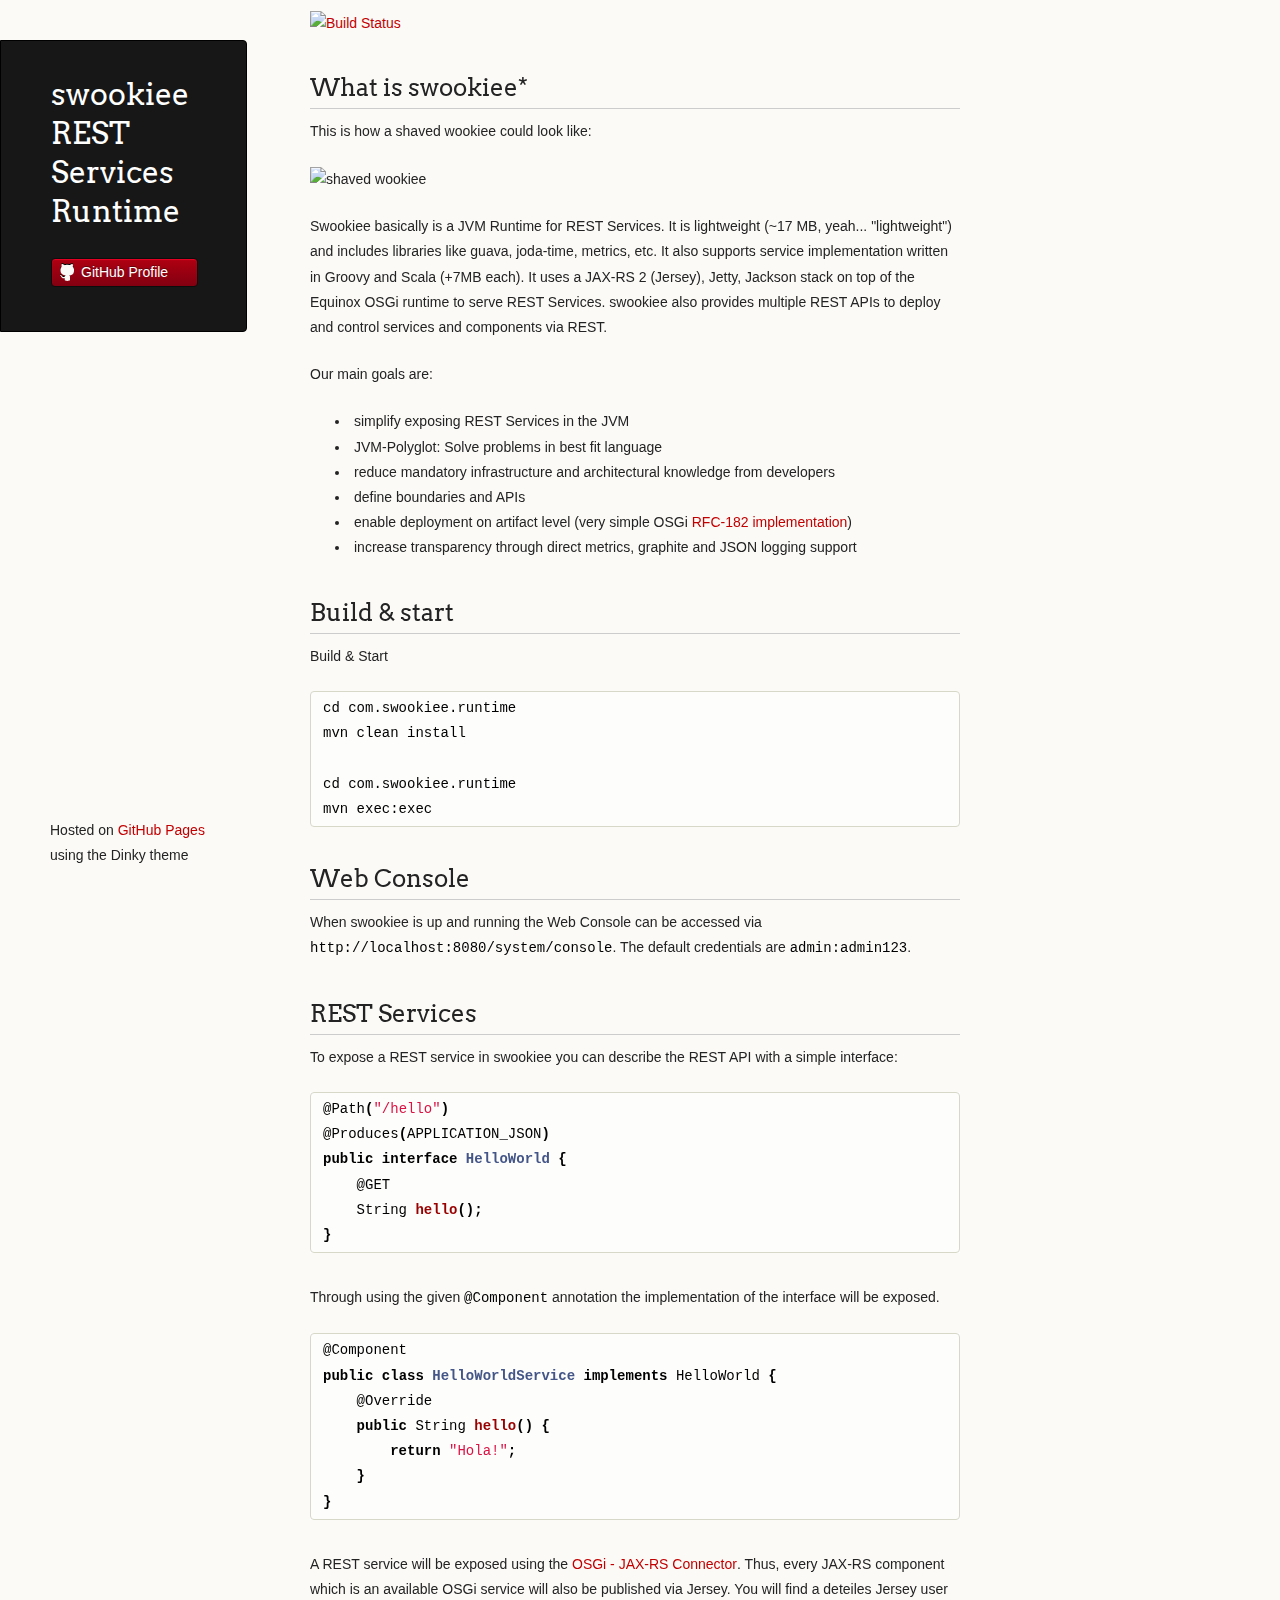
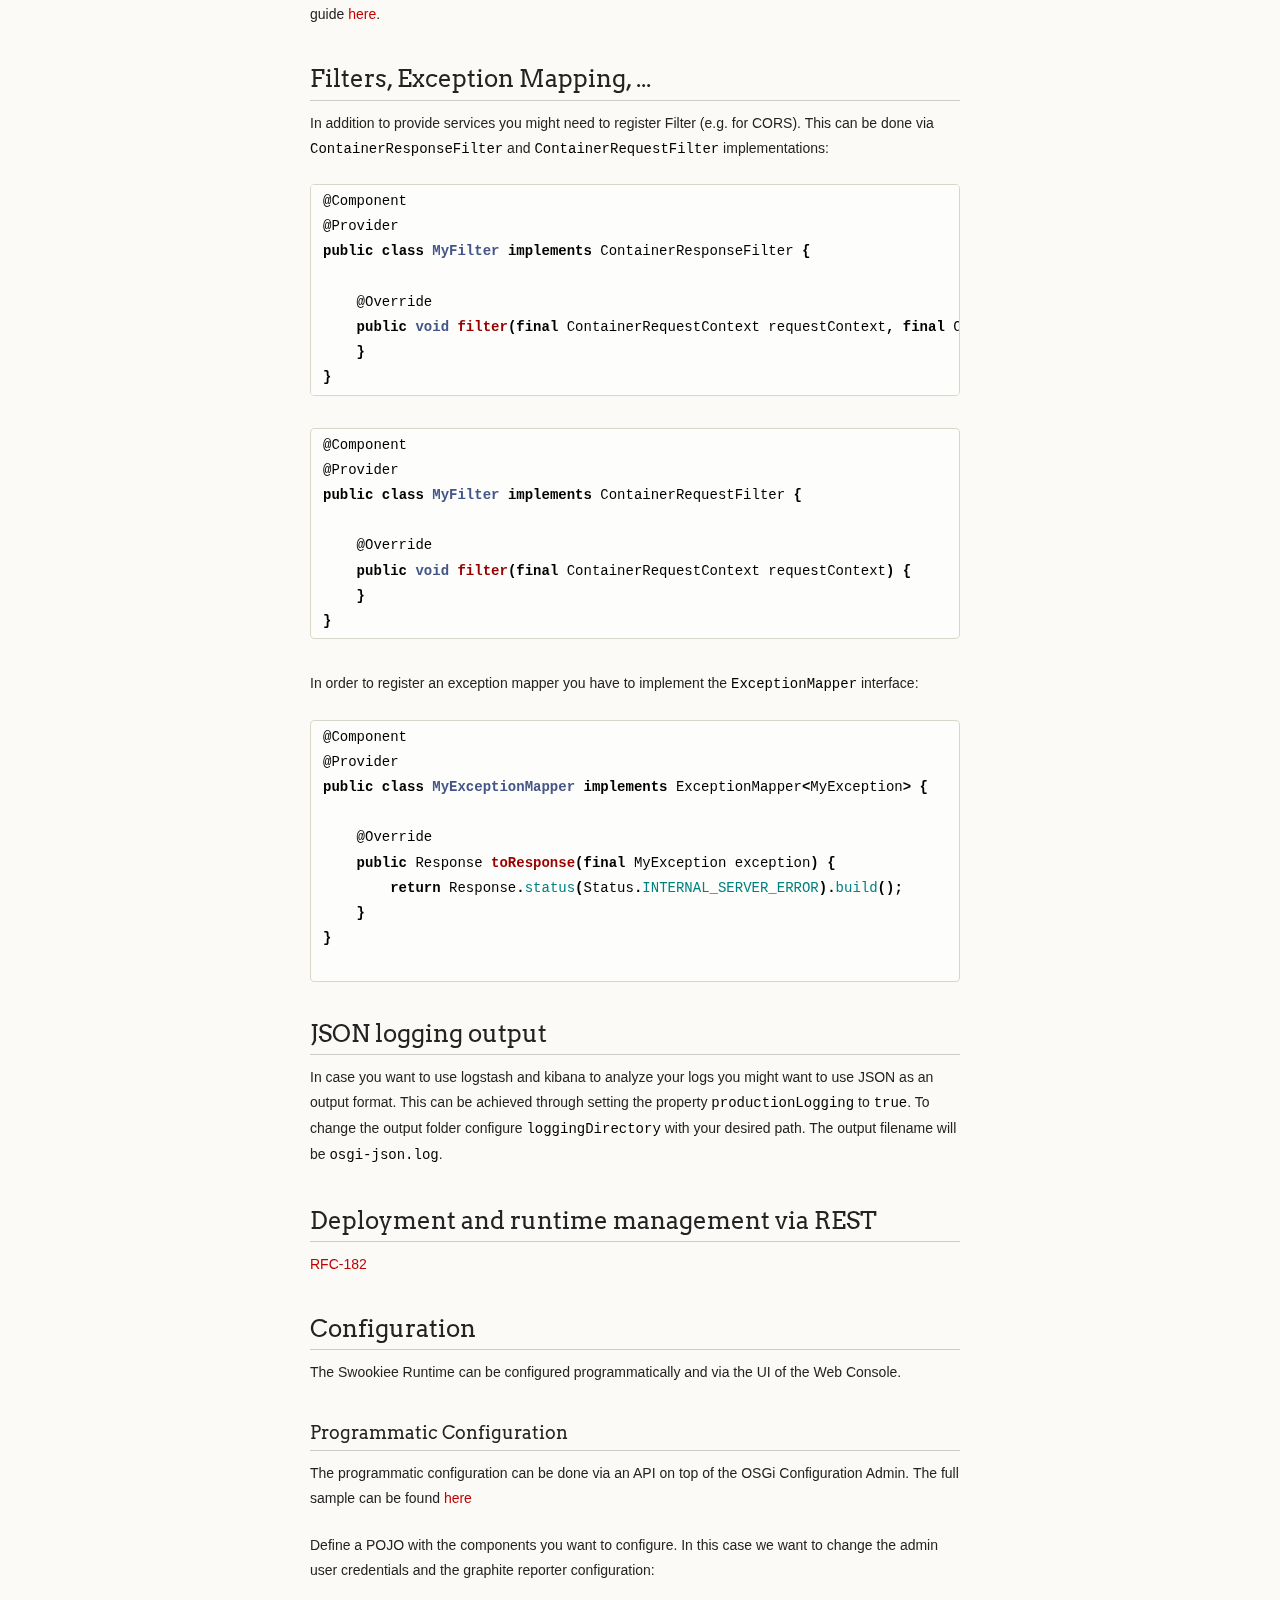
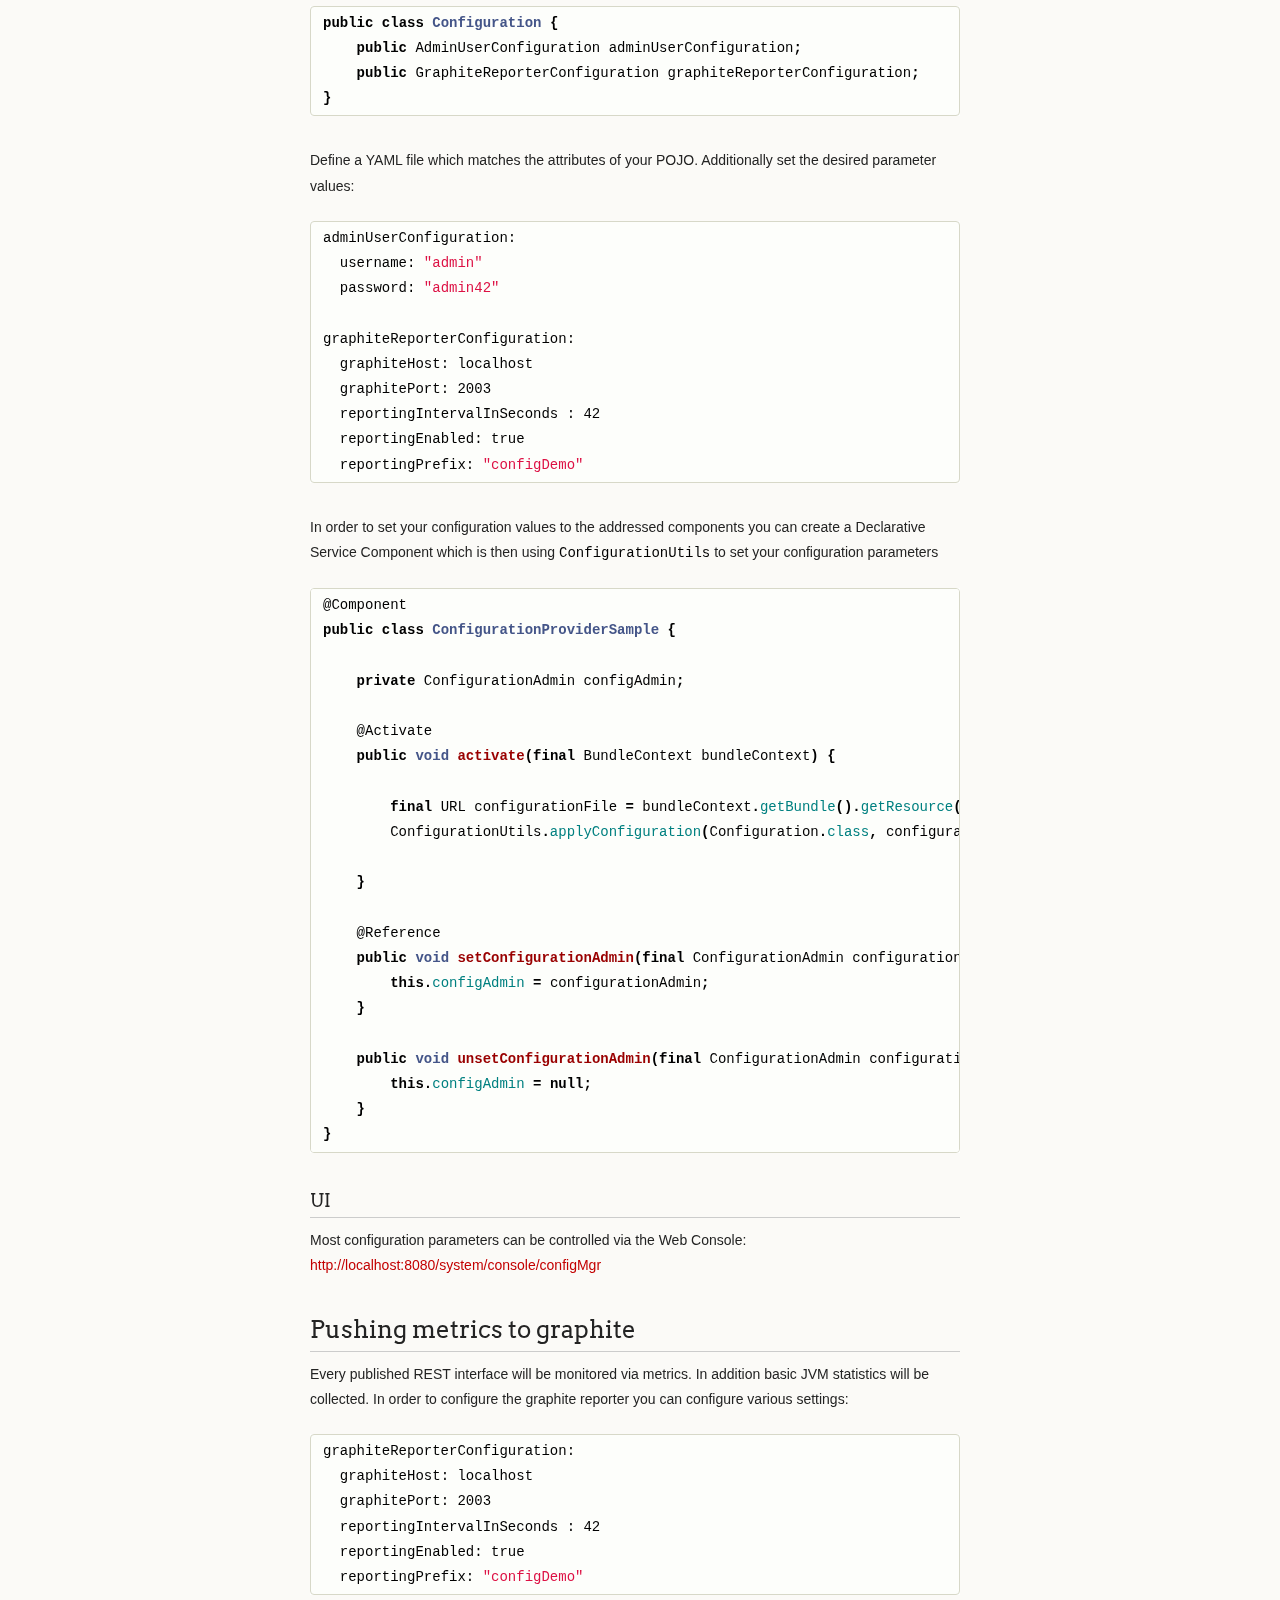
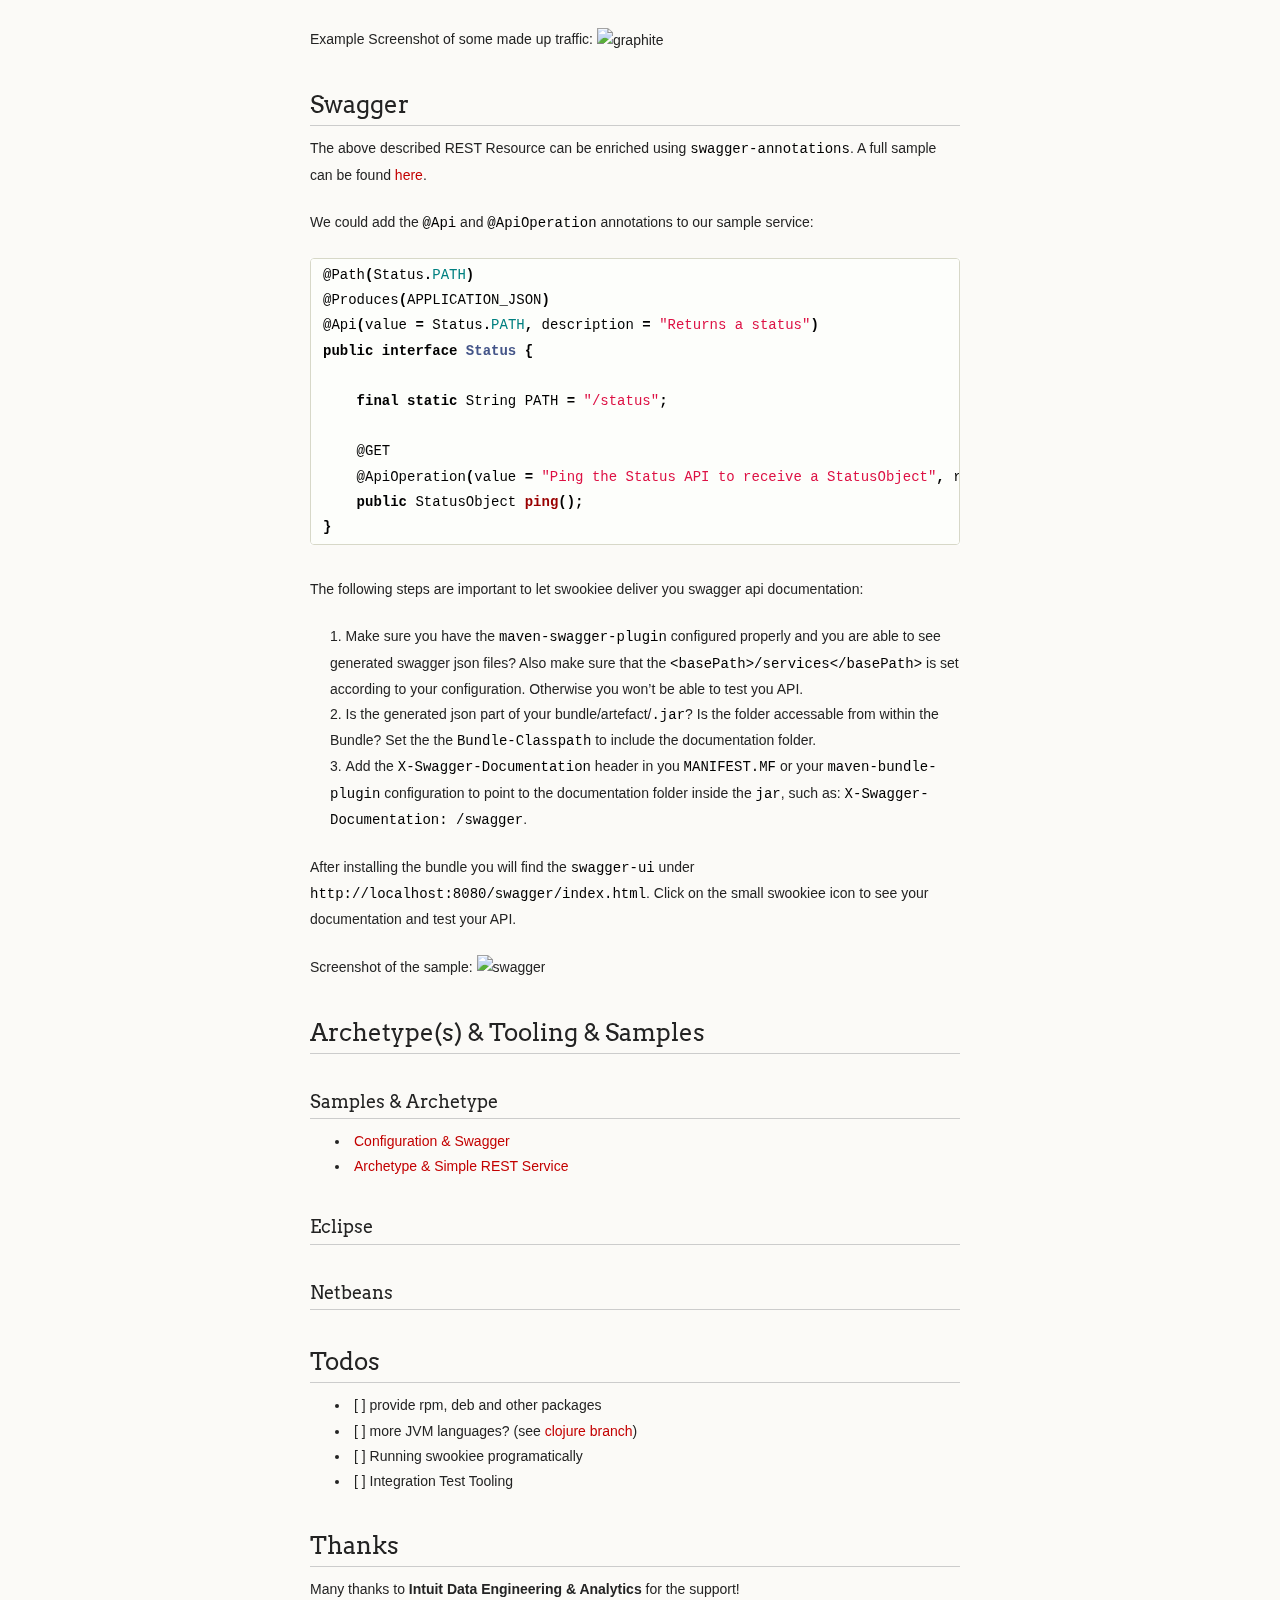
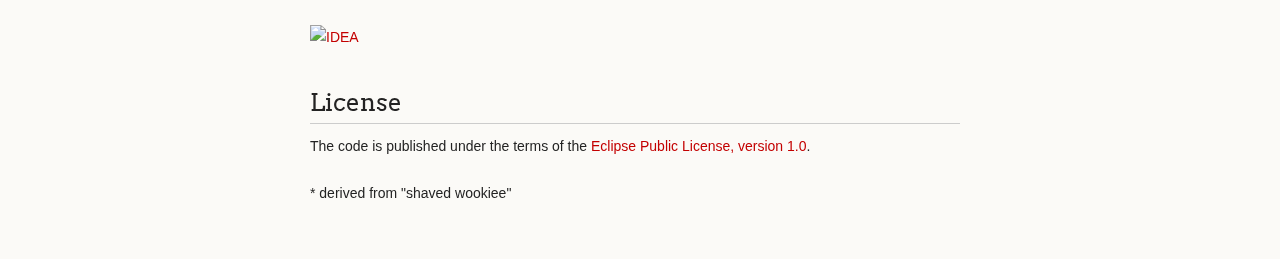
==== commit 010e6471: "Replace master branch with page content via GitHub" ====
--- a/index.html
+++ b/index.html
@@ -276,9 +276,9 @@
 </ul><h2>
 <a name="thanks" class="anchor" href="#thanks"><span class="octicon octicon-link"></span></a>Thanks</h2>
 
-<p>Many thanks to Intuit Data Engineering &amp; Analytics (IDEA) for the support!</p>
-
-<p><a href="http://intuit.com"><img src="http://about.intuit.com/about_intuit/press_room/intuit_logos/intuit_blue.gif" alt="intuit"></a></p>
+<p>Many thanks to <strong>Intuit Data Engineering &amp; Analytics</strong> for the support!</p>
+
+<p><a href="http://intuit.com"><img src="https://raw.githubusercontent.com/swookiee/swookiee.github.io/master/images/idea_logo.jpg" alt="IDEA"></a></p>
 
 <h2>
 <a name="license" class="anchor" href="#license"><span class="octicon octicon-link"></span></a>License</h2>
